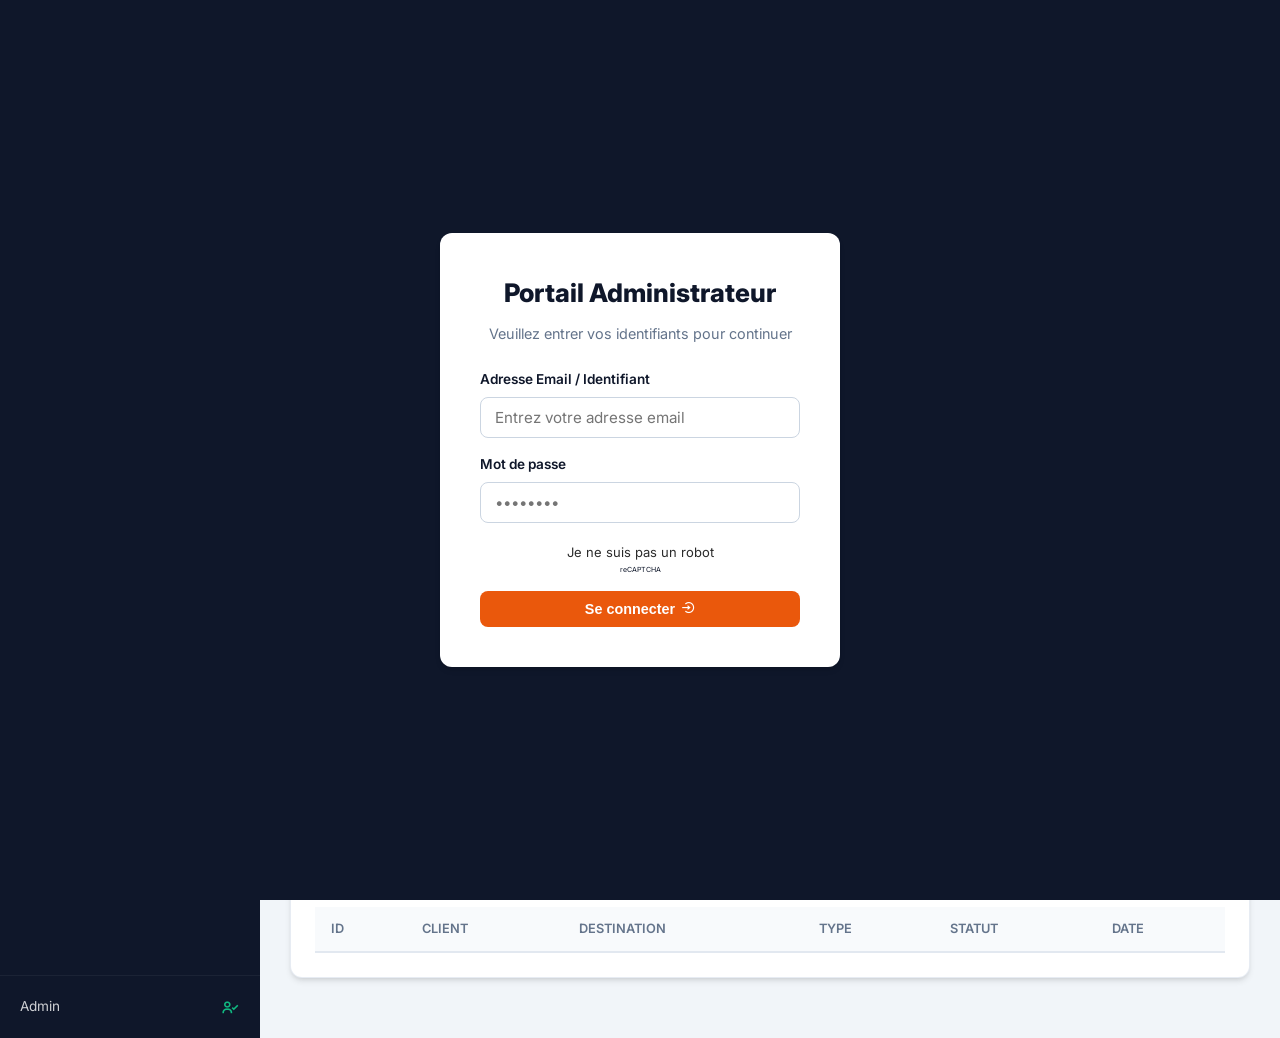
==== admin.html @ 1f7d5180 "Add files via upload" ====
<!DOCTYPE html>
<html lang="fr">
<head>
    <meta charset="UTF-8">
    <meta name="viewport" content="width=device-width, initial-scale=1.0">
    <title>Administration - ILYAN GO</title>
    <!-- Google Fonts -->
    <link rel="preconnect" href="https://fonts.googleapis.com">
    <link rel="preconnect" href="https://fonts.gstatic.com" crossorigin>
    <link href="https://fonts.googleapis.com/css2?family=Inter:wght@300;400;500;600;700;800&display=swap" rel="stylesheet">
    <!-- Boxicons -->
    <link href='https://unpkg.com/boxicons@2.1.4/css/boxicons.min.css' rel='stylesheet'>
    <!-- Supabase JS Client -->
    <script src="https://cdn.jsdelivr.net/npm/@supabase/supabase-js@2"></script>
    <style>
        :root {
            --primary: #0284c7;
            --primary-dark: #0369a1;
            --secondary: #ea580c;
            --secondary-dark: #c2410c;
            --bg-dark: #0f172a;
            --bg-card: #1e293b;
            --bg-light: #f8fafc;
            --text-dark: #0f172a;
            --text-light: #f8fafc;
            --text-muted: #64748b;
            --border-light: #cbd5e1;
            --success: #10b981;
            --danger: #ef4444;
            --warning: #f59e0b;
            --radius-md: 8px;
            --radius-lg: 12px;
            --radius-full: 9999px;
            --shadow-md: 0 4px 6px -1px rgb(0 0 0 / 0.1), 0 2px 4px -2px rgb(0 0 0 / 0.1);
            --transition: all 0.3s ease;
        }

        * {
            margin: 0;
            padding: 0;
            box-sizing: border-box;
        }

        body {
            font-family: 'Inter', sans-serif;
            background-color: #f1f5f9;
            color: var(--text-dark);
            line-height: 1.6;
            display: flex;
            min-height: 100vh;
            overflow-x: hidden;
        }

        /* Login Lock Screen */
        .login-wrapper {
            position: fixed;
            top: 0;
            left: 0;
            width: 100%;
            height: 100%;
            background-color: var(--bg-dark);
            display: flex;
            align-items: center;
            justify-content: center;
            z-index: 10000;
            transition: var(--transition);
        }

        .login-card {
            background-color: white;
            padding: 40px;
            border-radius: var(--radius-lg);
            width: 100%;
            max-width: 400px;
            box-shadow: var(--shadow-md);
            text-align: center;
        }

        .login-card h2 {
            margin-bottom: 8px;
            font-size: 1.6rem;
            font-weight: 800;
            color: var(--text-dark);
        }

        .login-card p {
            color: var(--text-muted);
            font-size: 0.9rem;
            margin-bottom: 24px;
        }

        .form-group {
            margin-bottom: 16px;
            text-align: left;
        }

        .form-group label {
            display: block;
            font-size: 0.85rem;
            font-weight: 600;
            margin-bottom: 6px;
            color: var(--text-dark);
        }

        .form-control {
            width: 100%;
            padding: 10px 14px;
            border: 1px solid var(--border-light);
            border-radius: var(--radius-md);
            font-family: inherit;
            font-size: 0.95rem;
            outline: none;
            transition: var(--transition);
        }

        .form-control:focus {
            border-color: var(--primary);
            box-shadow: 0 0 0 3px rgba(2, 132, 199, 0.15);
        }

        .btn {
            display: inline-flex;
            align-items: center;
            justify-content: center;
            gap: 6px;
            padding: 10px 18px;
            border-radius: var(--radius-md);
            font-weight: 600;
            font-size: 0.9rem;
            cursor: pointer;
            border: none;
            transition: var(--transition);
        }

        .btn-primary { background-color: var(--primary); color: white; }
        .btn-primary:hover { background-color: var(--primary-dark); }
        .btn-secondary { background-color: var(--secondary); color: white; }
        .btn-secondary:hover { background-color: var(--secondary-dark); }
        .btn-danger { background-color: var(--danger); color: white; }
        .btn-danger:hover { background-color: #dc2626; }
        .btn-outline { background-color: transparent; border: 1px solid var(--border-light); color: var(--text-muted); }
        .btn-outline:hover { background-color: #f8fafc; color: var(--text-dark); }
        .btn-success { background-color: var(--success); color: white; }
        .btn-success:hover { background-color: #059669; }
        .btn-sm { padding: 5px 10px; font-size: 0.8rem; }
        .btn-block { width: 100%; }

        /* Main Admin Layout Structure */
        .sidebar {
            width: 260px;
            background-color: var(--bg-dark);
            color: white;
            display: flex;
            flex-direction: column;
            flex-shrink: 0;
            transition: var(--transition);
            z-index: 1000;
        }

        .sidebar-brand {
            padding: 24px 20px;
            display: flex;
            align-items: center;
            gap: 10px;
            border-bottom: 1px solid rgba(255,255,255,0.05);
        }

        .sidebar-brand h1 {
            font-size: 1.15rem;
            font-weight: 800;
            letter-spacing: 0.5px;
        }

        .sidebar-brand span {
            background-color: var(--secondary);
            font-size: 0.65rem;
            padding: 2px 6px;
            border-radius: var(--radius-full);
            font-weight: 700;
        }

        .sidebar-menu {
            list-style: none;
            padding: 20px 10px;
            display: flex;
            flex-direction: column;
            gap: 5px;
            flex-grow: 1;
        }

        .sidebar-menu-item a {
            display: flex;
            align-items: center;
            gap: 12px;
            padding: 12px 15px;
            color: #94a3b8;
            font-weight: 500;
            text-decoration: none;
            border-radius: var(--radius-md);
            font-size: 0.95rem;
            transition: var(--transition);
            cursor: pointer;
        }

        .sidebar-menu-item a:hover {
            background-color: rgba(255, 255, 255, 0.05);
            color: white;
        }

        .sidebar-menu-item.active a {
            background-color: var(--primary);
            color: white;
        }

        .sidebar-footer {
            padding: 20px;
            border-top: 1px solid rgba(255,255,255,0.05);
            display: flex;
            align-items: center;
            justify-content: space-between;
        }

        .main-wrapper {
            flex-grow: 1;
            display: flex;
            flex-direction: column;
            min-width: 0;
        }

        .top-navbar {
            height: 70px;
            background-color: white;
            border-bottom: 1px solid var(--border-light);
            display: flex;
            justify-content: space-between;
            align-items: center;
            padding: 0 30px;
        }

        .menu-toggle-btn {
            font-size: 1.5rem;
            cursor: pointer;
            display: none;
        }

        .navbar-user {
            display: flex;
            align-items: center;
            gap: 12px;
        }

        .navbar-user span {
            font-weight: 600;
            font-size: 0.9rem;
        }

        .navbar-user .role-badge {
            background-color: var(--bg-dark);
            color: white;
            font-size: 0.7rem;
            padding: 2px 6px;
            border-radius: 4px;
            text-transform: uppercase;
        }

        .content-area {
            padding: 30px;
            flex-grow: 1;
            overflow-y: auto;
        }

        .tab-panel {
            display: none;
        }

        .tab-panel.active {
            display: block;
        }

        .page-header {
            display: flex;
            justify-content: space-between;
            align-items: center;
            margin-bottom: 30px;
        }

        .page-title h2 {
            font-size: 1.6rem;
            font-weight: 800;
        }

        .page-title p {
            color: var(--text-muted);
            font-size: 0.9rem;
        }

        /* Widgets and Cards */
        .widgets-grid {
            display: grid;
            grid-template-columns: repeat(auto-fit, minmax(220px, 1fr));
            gap: 20px;
            margin-bottom: 30px;
        }

        .widget-card {
            background-color: white;
            padding: 24px;
            border-radius: var(--radius-lg);
            box-shadow: var(--shadow-md);
            display: flex;
            justify-content: space-between;
            align-items: center;
        }

        .widget-info h4 {
            color: var(--text-muted);
            font-size: 0.85rem;
            text-transform: uppercase;
            margin-bottom: 8px;
            font-weight: 600;
        }

        .widget-info h3 {
            font-size: 1.8rem;
            font-weight: 800;
        }

        .widget-icon {
            width: 50px;
            height: 50px;
            border-radius: 50%;
            background-color: rgba(2, 132, 199, 0.1);
            color: var(--primary);
            display: flex;
            align-items: center;
            justify-content: center;
            font-size: 1.6rem;
        }

        .widget-card:nth-child(2) .widget-icon { background-color: rgba(234, 88, 12, 0.1); color: var(--secondary); }
        .widget-card:nth-child(3) .widget-icon { background-color: rgba(16, 185, 129, 0.1); color: var(--success); }
        .widget-card:nth-child(4) .widget-icon { background-color: rgba(245, 158, 11, 0.1); color: var(--warning); }

        .card {
            background-color: white;
            border-radius: var(--radius-lg);
            padding: 24px;
            box-shadow: var(--shadow-md);
            margin-bottom: 30px;
            border: 1px solid rgba(226, 232, 240, 0.8);
        }

        .card-header {
            display: flex;
            justify-content: space-between;
            align-items: center;
            margin-bottom: 20px;
            border-bottom: 1px solid #f1f5f9;
            padding-bottom: 15px;
        }

        .card-title h3 {
            font-size: 1.15rem;
            font-weight: 700;
        }

        /* SVG Analytical Charts */
        .charts-row {
            display: grid;
            grid-template-columns: 2fr 1fr;
            gap: 20px;
            margin-bottom: 30px;
        }

        @media (max-width: 992px) {
            .charts-row { grid-template-columns: 1fr; }
        }

        .chart-box {
            position: relative;
            height: 220px;
            display: flex;
            align-items: flex-end;
            justify-content: space-between;
            padding: 20px 10px 0;
            border-bottom: 1px solid var(--border-light);
        }

        .chart-bar-container {
            display: flex;
            flex-direction: column;
            align-items: center;
            flex-grow: 1;
            height: 100%;
            justify-content: flex-end;
            gap: 8px;
        }

        .chart-bar {
            width: 36px;
            background-color: var(--primary);
            border-radius: 4px 4px 0 0;
            transition: var(--transition);
            position: relative;
            display: flex;
            justify-content: center;
        }

        .chart-bar:hover {
            background-color: var(--primary-dark);
        }

        .chart-bar-value {
            position: absolute;
            top: -24px;
            font-size: 0.75rem;
            font-weight: bold;
            color: var(--text-dark);
        }

        .chart-bar-label {
            font-size: 0.75rem;
            color: var(--text-muted);
            font-weight: 500;
        }

        .donut-container {
            display: flex;
            flex-direction: column;
            align-items: center;
            justify-content: center;
            height: 220px;
        }

        /* Tables and Management Panels */
        .table-controls {
            display: flex;
            justify-content: space-between;
            align-items: center;
            margin-bottom: 20px;
            gap: 15px;
            flex-wrap: wrap;
        }

        .search-input-group {
            position: relative;
            flex-grow: 1;
            max-width: 400px;
        }

        .search-input-group i {
            position: absolute;
            top: 13px;
            left: 14px;
            color: var(--text-muted);
        }

        .search-input-group input {
            padding-left: 40px;
        }

        .filter-controls {
            display: flex;
            gap: 10px;
        }

        .table-responsive {
            width: 100%;
            overflow-x: auto;
        }

        table {
            width: 100%;
            border-collapse: collapse;
            text-align: left;
        }

        th {
            background-color: #f8fafc;
            padding: 12px 16px;
            font-weight: 600;
            font-size: 0.8rem;
            text-transform: uppercase;
            color: var(--text-muted);
            border-bottom: 2px solid #e2e8f0;
        }

        td {
            padding: 14px 16px;
            border-bottom: 1px solid #f1f5f9;
            font-size: 0.9rem;
            vertical-align: middle;
        }

        tr:hover td {
            background-color: #f8fafc;
        }

        .badge {
            padding: 4px 10px;
            border-radius: var(--radius-full);
            font-size: 0.75rem;
            font-weight: 700;
            display: inline-flex;
            text-transform: uppercase;
        }

        .badge-new { background-color: #dbeafe; color: #1e40af; }
        .badge-review { background-color: #fef3c7; color: #92400e; }
        .badge-missing { background-color: #ffedd5; color: #c2410c; }
        .badge-approved { background-color: #d1fae5; color: #065f46; }
        .badge-rejected { background-color: #fee2e2; color: #991b1b; }
        .badge-completed { background-color: #e0f2fe; color: #0369a1; }

        .badge-active { background-color: #d1fae5; color: #065f46; }
        .badge-blocked { background-color: #fee2e2; color: #991b1b; }

        .flag-img {
            width: 28px;
            height: auto;
            border-radius: 2px;
            box-shadow: 0 1px 2px rgba(0,0,0,0.1);
        }

        .actions-cell {
            display: flex;
            gap: 8px;
        }

        .mt-4 { margin-top: 1.5rem; }
        .mr-2 { margin-right: 0.5rem; }

        /* Modal dialog layout */
        .modal {
            position: fixed;
            top: 0;
            left: 0;
            width: 100%;
            height: 100%;
            background-color: rgba(15, 23, 42, 0.5);
            backdrop-filter: blur(4px);
            display: none;
            align-items: center;
            justify-content: center;
            z-index: 5000;
            padding: 20px;
        }

        .modal.show {
            display: flex;
        }

        .modal-content {
            background-color: white;
            border-radius: var(--radius-lg);
            width: 100%;
            max-width: 600px;
            max-height: 90vh;
            overflow-y: auto;
            box-shadow: var(--shadow-md);
            padding: 30px;
        }

        .modal-header {
            display: flex;
            justify-content: space-between;
            align-items: center;
            margin-bottom: 20px;
            border-bottom: 1px solid var(--border-light);
            padding-bottom: 15px;
        }

        .modal-close {
            font-size: 1.8rem;
            cursor: pointer;
            color: var(--text-muted);
            transition: var(--transition);
        }

        .modal-close:hover {
            color: var(--danger);
        }

        .form-row {
            display: grid;
            grid-template-columns: 1fr 1fr;
            gap: 20px;
            margin-bottom: 15px;
        }

        @media (max-width: 768px) {
            .form-row { grid-template-columns: 1fr; gap: 0; }
        }

        /* Order Invoice Print Layout */
        .print-invoice-wrapper {
            display: none;
            padding: 40px;
            background-color: white;
            color: black;
            font-family: 'Inter', sans-serif;
        }

        .print-invoice-header {
            display: flex;
            justify-content: space-between;
            border-bottom: 2px solid #334155;
            padding-bottom: 20px;
            margin-bottom: 30px;
        }

        .print-invoice-header h2 { font-size: 2rem; font-weight: 800; color: var(--primary-dark); }
        .invoice-details-grid {
            display: grid;
            grid-template-columns: 1fr 1fr;
            gap: 30px;
            margin-bottom: 40px;
        }

        .invoice-box {
            border: 1px solid #cbd5e1;
            padding: 20px;
            border-radius: 8px;
        }

        .invoice-box h3 { font-size: 1.1rem; margin-bottom: 15px; border-bottom: 1px solid #cbd5e1; padding-bottom: 8px; }

        @media print {
            body * { display: none; }
            .print-invoice-wrapper, .print-invoice-wrapper * { display: block !important; }
            .print-invoice-wrapper { position: absolute; left: 0; top: 0; width: 100%; }
        }

        /* Content switch checklist */
        .switch-group {
            display: flex;
            align-items: center;
            justify-content: space-between;
            padding: 12px 15px;
            background-color: #f8fafc;
            border-radius: var(--radius-md);
            border: 1px solid var(--border-light);
            margin-bottom: 10px;
        }

        .switch-label {
            font-weight: 600;
            font-size: 0.95rem;
        }

        .switch-control {
            position: relative;
            display: inline-block;
            width: 50px;
            height: 26px;
        }

        .switch-control input {
            opacity: 0;
            width: 0;
            height: 0;
        }

        .switch-slider {
            position: absolute;
            cursor: pointer;
            top: 0;
            left: 0;
            right: 0;
            bottom: 0;
            background-color: #cbd5e1;
            transition: .4s;
            border-radius: 34px;
        }

        .switch-slider:before {
            position: absolute;
            content: "";
            height: 18px;
            width: 18px;
            left: 4px;
            bottom: 4px;
            background-color: white;
            transition: .4s;
            border-radius: 50%;
        }

        input:checked + .switch-slider {
            background-color: var(--success);
        }

        input:checked + .switch-slider:before {
            transform: translateX(24px);
        }

        /* Responsive Sidebar */
        @media (max-width: 768px) {
            body { flex-direction: column; }
            .sidebar { width: 100%; height: auto; display: none; }
            .sidebar.show { display: flex; }
            .menu-toggle-btn { display: block; }
            .top-navbar { padding: 0 20px; }
            .content-area { padding: 20px; }
        }

        /* ===== IMAGE MANAGEMENT ===== */
        .country-thumb-cell {
            position: relative;
            display: inline-block;
            cursor: pointer;
        }
        .country-thumb-cell:hover img {
            border-color: var(--primary) !important;
            transform: scale(1.06);
            box-shadow: 0 4px 16px rgba(79,70,229,0.3);
        }
        .thumb-change-badge {
            position: absolute;
            inset: 0;
            display: flex;
            align-items: center;
            justify-content: center;
            background: rgba(79,70,229,0.65);
            border-radius: 7px;
            opacity: 0;
            transition: opacity 0.2s;
            color: white;
            font-size: 1.1rem;
        }
        .country-thumb-cell:hover .thumb-change-badge {
            opacity: 1;
        }
        .img-gallery-card img {
            transform-origin: center;
        }
    </style>

</head>
<body>

    <!-- Login Lock Screen -->
    <div id="loginScreen" class="login-wrapper">
        <div class="login-card">
            <h2>Portail Administrateur</h2>
            <p>Veuillez entrer vos identifiants pour continuer</p>
            <form id="loginForm">
                <div class="form-group">
                    <label for="login-username">Adresse Email / Identifiant</label>
                    <input type="text" id="login-username" class="form-control" placeholder="Entrez votre adresse email" required autocomplete="username">
                </div>
                <div class="form-group">
                    <label for="login-password">Mot de passe</label>
                    <input type="password" id="login-password" class="form-control" placeholder="••••••••" required autocomplete="current-password">
                </div>
                
                <!-- reCAPTCHA Mock -->
                <div style="display: flex; justify-content: center; margin-bottom: 15px;">
                    <div class="g-recaptcha-mock" id="adminLoginRecaptcha" onclick="adminRecaptchaClick()" style="cursor:pointer;">
                        <div class="g-recaptcha-mock-left" style="cursor:pointer;">
                            <div class="g-recaptcha-mock-checkbox" id="adminRecaptchaCheckbox" style="cursor:pointer;"></div>
                            <span class="g-recaptcha-mock-text" id="adminRecaptchaText" style="font-size: 13px; color: #2b2b2b; cursor:pointer;">Je ne suis pas un robot</span>
                        </div>
                        <div class="g-recaptcha-mock-right">
                            <div class="g-recaptcha-mock-logo"></div>
                            <div class="g-recaptcha-mock-logo-text" style="font-size: 7px;">reCAPTCHA</div>
                        </div>
                    </div>
                </div>
                <input type="hidden" id="adminRecaptchaVerified" value="false">

                <div id="loginError" style="color: var(--danger); font-size: 0.85rem; margin-bottom: 15px; display: none;">Identifiants invalides.</div>
                <button type="submit" class="btn btn-secondary btn-block">Se connecter <i class='bx bx-log-in-circle'></i></button>
            </form>
        </div>
    </div>

    <!-- Left Navigation Sidebar -->
    <aside id="sidebar" class="sidebar">
        <div class="sidebar-brand">
            <i class='bx bx-shield-quarter' style="font-size: 1.6rem; color: var(--secondary)"></i>
            <h1 id="sidebar-site-name">ILYAN GO</h1>
            <span>Admin</span>
        </div>
        <ul class="sidebar-menu">
            <li class="sidebar-menu-item active" data-tab="stats-panel">
                <a><i class='bx bx-grid-alt'></i> Tableau de bord</a>
            </li>
            <li class="sidebar-menu-item" data-tab="orders-panel">
                <a><i class='bx bx-file-find'></i> Gérer les Demandes</a>
            </li>
            <li class="sidebar-menu-item" data-tab="offers-panel">
                <a><i class='bx bx-purchase-tag'></i> Gérer les Offres</a>
            </li>
            <li class="sidebar-menu-item" data-tab="countries-panel">
                <a><i class='bx bx-globe'></i> Gérer les Destinations</a>
            </li>
            <li class="sidebar-menu-item" data-tab="promo-panel">
                <a><i class='bx bx-purchase-tag-alt'></i> Codes Promo</a>
            </li>
            <li class="sidebar-menu-item" data-tab="chat-panel">
                <a><i class='bx bx-message-rounded-dots'></i> Support Chat</a>
            </li>
            <li class="sidebar-menu-item" data-tab="customers-panel">
                <a><i class='bx bx-group'></i> Gérer les Clients</a>
            </li>
            <li class="sidebar-menu-item" data-tab="inbox-panel">
                <a><i class='bx bx-envelope'></i> Boîte de Réception</a>
            </li>
            <li class="sidebar-menu-item" data-tab="content-panel">
                <a><i class='bx bx-edit-alt'></i> Éditeur de Contenu</a>
            </li>
            <li class="sidebar-menu-item" data-tab="hero-video-panel">
                <a><i class='bx bx-video'></i> إعدادات فيديو الصفحة الرئيسية</a>
            </li>
            <li class="sidebar-menu-item" data-tab="logs-panel">
                <a><i class='bx bx-history'></i> Utilisateurs & Logs</a>
            </li>
            <li class="sidebar-menu-item" data-tab="settings-panel">
                <a><i class='bx bx-cog'></i> Configuration Globale</a>
            </li>
        </ul>
        <div class="sidebar-footer">
            <span id="sidebar-staff-name" style="font-size: 0.85rem; opacity: 0.8;">Admin</span>
            <i class='bx bx-user-check' style="color: var(--success); font-size: 1.2rem;"></i>
        </div>
    </aside>

    <!-- Main Content Area Wrapper -->
    <div class="main-wrapper">
        <header class="top-navbar">
            <div class="menu-toggle-btn" id="menuToggle">
                <i class='bx bx-menu'></i>
            </div>
            <div style="font-weight: 500; font-size: 1.1rem; display: flex; align-items: center; gap: 8px;">
                <i class='bx bx-calendar-event' style="color: var(--primary);"></i>
                <span id="currentDateText">Vendredi 10 Juillet 2026</span>
            </div>
            <div class="navbar-user" style="display: flex; align-items: center; gap: 15px;">
                <div class="header-notification-bell" style="position: relative; cursor: pointer; display: flex; align-items: center;" onclick="toggleNotifications()">
                    <i class='bx bx-bell' style="font-size: 1.4rem; color: var(--primary);"></i>
                    <span id="notif-badge" style="position: absolute; top: -8px; right: -8px; background-color: var(--danger); color: white; border-radius: 50%; font-size: 0.65rem; width: 16px; height: 16px; display: none; align-items: center; justify-content: center; font-weight: 700;">0</span>
                    <div id="notif-dropdown" style="display: none; position: absolute; top: 35px; right: 0; width: 280px; background-color: white; border: 1px solid var(--border-light); border-radius: var(--radius-md); box-shadow: var(--shadow-lg); z-index: 1000; padding: 12px; text-align: left; cursor: default;" onclick="event.stopPropagation()">
                        <h5 style="border-bottom: 1px solid var(--border-light); padding-bottom: 8px; margin-bottom: 8px; font-weight: 700; color: var(--text-dark); display: flex; justify-content: space-between;">
                            <span>Notifications</span>
                            <a href="#" onclick="clearAllNotifications()" style="font-size: 0.75rem; color: var(--primary); font-weight: normal; text-decoration: none;">Effacer tout</a>
                        </h5>
                        <ul id="notif-list" style="list-style: none; font-size: 0.8rem; display: flex; flex-direction: column; gap: 8px; max-height: 200px; overflow-y: auto; padding: 0; margin: 0;">
                            <li style="color: var(--text-muted); text-align: center; padding: 10px 0;">Aucune notification</li>
                        </ul>
                    </div>
                </div>
                <span id="navbar-staff-display" style="cursor:pointer; text-decoration:underline; font-weight:700;" onclick="openProfileModal()" title="Modifier mon profil">Directeur ILYAN GO</span>
                <span class="role-badge" id="navbar-staff-role">admin</span>
                <button id="logoutBtn" class="btn btn-outline btn-sm"><i class='bx bx-log-out'></i></button>
            </div>
        </header>

        <main class="content-area">

            <!-- 1. STATS / OVERVIEW PANEL -->
            <div id="stats-panel" class="tab-panel active">
                <div class="page-header">
                    <div class="page-title">
                        <h2>Vue d'ensemble</h2>
                        <p>Statistiques et performances en temps réel de votre plateforme.</p>
                    </div>
                </div>

                <div class="widgets-grid">
                    <div class="widget-card">
                        <div class="widget-info">
                            <h4>Revenus (Frais Service)</h4>
                            <h3 id="widget-revenue-count">0 DZD</h3>
                        </div>
                        <div class="widget-icon" style="background-color: rgba(16, 185, 129, 0.15); color: var(--success);"><i class='bx bx-money'></i></div>
                    </div>
                    <div class="widget-card">
                        <div class="widget-info">
                            <h4>Demandes de Visa</h4>
                            <h3 id="widget-orders-count">0</h3>
                            <span style="font-size: 0.75rem; color: var(--text-muted);" id="widget-orders-sub">Aujourd'hui: 0 | Ce mois: 0</span>
                        </div>
                        <div class="widget-icon"><i class='bx bx-file'></i></div>
                    </div>
                    <div class="widget-card">
                        <div class="widget-info">
                            <h4>Offres Actives</h4>
                            <h3 id="widget-offers-count">0</h3>
                        </div>
                        <div class="widget-icon" style="background-color: rgba(245, 158, 11, 0.15); color: var(--warning);"><i class='bx bx-purchase-tag'></i></div>
                    </div>
                    <div class="widget-card">
                        <div class="widget-info">
                            <h4>Chats de Support</h4>
                            <h3 id="widget-chats-count">0</h3>
                        </div>
                        <div class="widget-icon" style="background-color: rgba(2, 132, 199, 0.15); color: var(--primary);"><i class='bx bx-message-rounded-dots'></i></div>
                    </div>
                </div>

                <div class="charts-row">
                    <!-- SVG Bar Chart -->
                    <div class="card">
                        <div class="card-header">
                            <div class="card-title"><h3>Historique des commandes</h3></div>
                        </div>
                        <div class="chart-box" id="monthly-chart-box">
                            <!-- Populated with SVG bars dynamically -->
                        </div>
                    </div>
                    <!-- SVG Donut Chart -->
                    <div class="card">
                        <div class="card-header">
                            <div class="card-title"><h3>Taux d'acceptation des visas</h3></div>
                        </div>
                        <div class="donut-container" id="donut-chart-box">
                            <!-- Populated with SVG Circle dynamically -->
                        </div>
                    </div>
                </div>

                <!-- Recent items grid -->
                <div class="card">
                    <div class="card-header">
                        <div class="card-title"><h3>Dernières demandes reçues</h3></div>
                        <button class="btn btn-outline btn-sm" onclick="switchTab('orders-panel')">Voir toutes les demandes</button>
                    </div>
                    <div class="table-responsive">
                        <table>
                            <thead>
                                <tr>
                                    <th>ID</th>
                                    <th>Client</th>
                                    <th>Destination</th>
                                    <th>Type</th>
                                    <th>Statut</th>
                                    <th>Date</th>
                                </tr>
                            </thead>
                            <tbody id="recentOrdersTableBody">
                                <!-- Populated dynamically -->
                            </tbody>
                        </table>
                    </div>
                </div>
            </div>

            <!-- 2. ORDERS MANAGEMENT PANEL -->
            <div id="orders-panel" class="tab-panel">
                <div class="page-header">
                    <div class="page-title">
                        <h2>Gestion des Demandes de Visa</h2>
                        <p>Consultez, mettez à jour et exportez les demandes de vos clients.</p>
                    </div>
                </div>

                <div class="card">
                    <div class="table-controls">
                        <div class="search-input-group">
                            <i class='bx bx-search'></i>
                            <input type="text" id="searchOrdersInput" class="form-control" placeholder="Rechercher par nom ou numéro de téléphone...">
                        </div>
                        <div class="filter-controls">
                            <select id="filterOrdersCountry" class="form-control" style="width: 160px;">
                                <option value="">Tous les pays</option>
                            </select>
                            <select id="filterOrdersStatus" class="form-control" style="width: 160px;">
                                <option value="">Tous les statuts</option>
                                <option value="new">Nouveau</option>
                                <option value="review">En cours de revue</option>
                                <option value="missing_docs">Documents manquants</option>
                                <option value="approved">Accepté</option>
                                <option value="rejected">Refusé</option>
                                <option value="completed">Terminé</option>
                            </select>
                            <button class="btn btn-success" onclick="exportOrdersCSV()"><i class='bx bx-file-blank'></i> Excel</button>
                        </div>
                    </div>

                    <div class="table-responsive">
                        <table>
                            <thead>
                                <tr>
                                    <th>ID Demande</th>
                                    <th>Client</th>
                                    <th>Destination</th>
                                    <th>Type Visa</th>
                                    <th>Date Soumission</th>
                                    <th>Statut</th>
                                    <th>Actions</th>
                                </tr>
                            </thead>
                            <tbody id="ordersTableBody">
                                <!-- Populated dynamically -->
                            </tbody>
                        </table>
                    </div>
                </div>
            </div>

            <!-- 3. OFFERS MANAGEMENT PANEL -->
            <div id="offers-panel" class="tab-panel">
                <div class="page-header">
                    <div class="page-title">
                        <h2>Gestion des Offres Spéciales</h2>
                        <p>Gérez les séjours touristiques promotionnels affichés sur la page d'accueil.</p>
                    </div>
                    <button class="btn btn-primary" onclick="openOfferForm()"><i class='bx bx-plus'></i> Nouvelle Offre</button>
                </div>

                <div class="card">
                    <div class="table-responsive">
                        <table>
                            <thead>
                                <tr>
                                    <th>Image</th>
                                    <th>Titre de l'offre</th>
                                    <th>Prix</th>
                                    <th>Dates d'effet</th>
                                    <th>Badge</th>
                                    <th>Statut</th>
                                    <th>Actions</th>
                                </tr>
                            </thead>
                            <tbody id="offersTableBody">
                                <!-- Populated dynamically -->
                            </tbody>
                        </table>
                    </div>
                </div>
            </div>

            <!-- 4. COUNTRIES / DESTINATIONS PANEL -->
            <div id="countries-panel" class="tab-panel">
                <div class="page-header">
                    <div class="page-title">
                        <h2>Destinations &amp; Catégories</h2>
                        <p>Configurez les pays de destination, les photos et les informations de visa.</p>
                    </div>
                    <div style="display: flex; gap: 10px;">
                        <button class="btn btn-outline" onclick="openCategoryForm()"><i class='bx bx-plus'></i> Nouvelle Catégorie</button>
                        <button class="btn btn-primary" onclick="openCountryForm()"><i class='bx bx-plus'></i> Nouveau Pays</button>
                    </div>
                </div>

                <!-- ===== IMAGE GALLERY MANAGER ===== -->
                <div class="card" style="margin-bottom:28px;">
                    <div class="card-header" style="background: linear-gradient(135deg,#4f46e5,#7c3aed); border-radius:12px 12px 0 0;">
                        <div class="card-title" style="color:white;">
                            <h3 style="color:white;"><i class='bx bx-image-alt' style="margin-right:8px;"></i>Gestionnaire de Photos des Destinations</h3>
                            <p style="color:rgba(255,255,255,0.75); font-size:0.85rem; margin:4px 0 0;">Cliquez sur une carte pour changer rapidement la photo d'une destination</p>
                        </div>
                    </div>
                    <div style="padding:24px;">
                        <div id="imgGalleryGrid" style="display:grid; grid-template-columns:repeat(auto-fill,minmax(200px,1fr)); gap:16px;">
                            <!-- Populated by JS -->
                        </div>
                    </div>
                </div>

                <!-- ===== DESTINATIONS TABLE ===== -->
                <div class="card">
                    <div class="card-header">
                        <div class="card-title"><h3>Liste des Destinations</h3></div>
                    </div>
                    <div class="table-responsive">
                        <table>
                            <thead>
                                <tr>
                                    <th>Ordre</th>
                                    <th>Photo</th>
                                    <th>Pays</th>
                                    <th>Catégorie</th>
                                    <th>Frais Visa</th>
                                    <th>Actions</th>
                                </tr>
                            </thead>
                            <tbody id="countriesTableBody">
                                <!-- Populated dynamically -->
                            </tbody>
                        </table>
                    </div>
                </div>
            </div>

            <!-- 5. CUSTOMERS PANEL -->
            <div id="customers-panel" class="tab-panel">
                <div class="page-header">
                    <div class="page-title">
                        <h2>Gestion des Clients</h2>
                        <p>Suivez les profils de vos clients et leur historique de demandes.</p>
                    </div>
                </div>

                <div class="card">
                    <div class="table-responsive">
                        <table>
                            <thead>
                                <tr>
                                    <th>Nom Client</th>
                                    <th>Email</th>
                                    <th>Téléphone</th>
                                    <th>Historique Demandes</th>
                                    <th>Statut Profil</th>
                                    <th>Actions</th>
                                </tr>
                            </thead>
                            <tbody id="customersTableBody">
                                <!-- Populated dynamically -->
                            </tbody>
                        </table>
                    </div>
                </div>
            </div>

            <!-- 6. INBOX MESSAGES PANEL -->
            <div id="inbox-panel" class="tab-panel">
                <div class="page-header">
                    <div class="page-title">
                        <h2>Boîte de Réception</h2>
                        <p>Consultez et répondez aux messages de contact envoyés par les visiteurs du site.</p>
                    </div>
                </div>

                <div class="card">
                    <div class="table-responsive">
                        <table>
                            <thead>
                                <tr>
                                    <th>Expéditeur</th>
                                    <th>Email</th>
                                    <th>Extrait Message</th>
                                    <th>Date Réception</th>
                                    <th>État</th>
                                    <th>Actions</th>
                                </tr>
                            </thead>
                            <tbody id="inboxTableBody">
                                <!-- Populated dynamically -->
                            </tbody>
                        </table>
                    </div>
                </div>
            </div>

            <!-- 7. CONTENT EDITOR PANEL -->
            <div id="content-panel" class="tab-panel">
                <div class="page-header">
                    <div class="page-title">
                        <h2>Éditeur de Contenu Visuel</h2>
                        <p>Personnalisez les textes de la page d'accueil et gérez l'affichage des sections.</p>
                    </div>
                </div>

                <div class="form-row">
                    <div class="card" style="margin-bottom: 0;">
                        <div class="card-header">
                            <div class="card-title"><h3>Section Héro (Bannière)</h3></div>
                        </div>
                        <form id="heroContentForm">
                            <div class="form-group">
                                <label for="editorHeroTitle">Titre Principal</label>
                                <input type="text" id="editorHeroTitle" class="form-control" required>
                            </div>
                            <div class="form-group">
                                <label for="editorHeroSubtitle">Sous-Titre / Description</label>
                                <textarea id="editorHeroSubtitle" class="form-control" rows="3" required></textarea>
                            </div>
                            <div class="form-group">
                                <label for="editorHeroBgType">Type de Média de fond</label>
                                <select id="editorHeroBgType" class="form-control">
                                    <option value="video">Vidéo (Background Video URL)</option>
                                    <option value="image">Image Statique (Background Image URL)</option>
                                    <option value="gif">Image Animée GIF (Background GIF URL)</option>
                                </select>
                            </div>
                            <div class="form-group">
                                <label for="editorHeroBg">URL du média (Image, Vidéo, ou GIF)</label>
                                <input type="url" id="editorHeroBg" class="form-control" required>
                            </div>
                            <button type="submit" class="btn btn-secondary mt-2">Enregistrer la bannière</button>
                        </form>
                    </div>

                    <div class="card" style="margin-bottom: 0;">
                        <div class="card-header">
                            <div class="card-title"><h3>Affichage des Sections</h3></div>
                        </div>
                        <div id="sectionsChecklistContainer">
                            <!-- Populated dynamically with toggle checkboxes -->
                        </div>
                    </div>
                </div>
            </div>

            <!-- 7.5. HERO VIDEO SETTINGS PANEL -->
            <div id="hero-video-panel" class="tab-panel">
                <div class="page-header">
                    <div class="page-title">
                        <h2>إعدادات فيديو الصفحة الرئيسية</h2>
                        <p>تحكم في الفيديو المعروض كخلفية للقسم الرئيسي لموقعك بشكل متجاوب وديناميكي.</p>
                    </div>
                </div>

                <div class="charts-row" style="grid-template-columns: 1fr 1fr; gap: 30px;">
                    <!-- Configuration Form -->
                    <div class="card" style="margin-bottom: 0;">
                        <div class="card-header">
                            <div class="card-title"><h3><i class='bx bx-cog' style="color:var(--primary)"></i> إعدادات مصدر الفيديو</h3></div>
                        </div>
                        <form id="heroVideoForm" onsubmit="event.preventDefault();">
                            <div class="form-group">
                                <label for="heroVideoSourceType">نوع المصدر (Source Type)</label>
                                <select id="heroVideoSourceType" class="form-control" onchange="toggleVideoSourceInputs()">
                                    <option value="url">رابط خارجي (Direct Link / URL)</option>
                                    <option value="upload">رفع ملف فيديو من الجهاز (Upload File)</option>
                                </select>
                            </div>

                            <!-- External Link Input -->
                            <div class="form-group" id="heroVideoUrlGroup">
                                <label for="heroVideoUrlInput">رابط ملف الفيديو (Direct MP4 URL)</label>
                                <input type="url" id="heroVideoUrlInput" class="form-control" placeholder="https://example.com/assets/video.mp4">
                                <p style="font-size:0.75rem; color:var(--text-muted); margin-top: 5px;">أدخل رابطاً مباشراً لملف فيديو بصيغة MP4 أو WebM بجودة عالية.</p>
                            </div>

                            <!-- File Upload Input -->
                            <div class="form-group" id="heroVideoUploadGroup" style="display:none;">
                                <label for="heroVideoFileInput">اختر ملف فيديو (Choose Video File)</label>
                                <input type="file" id="heroVideoFileInput" class="form-control" accept="video/*" onchange="handleLocalVideoUpload(event)">
                                <div style="background-color:#fffbeb; border:1px solid #fef3c7; color:#b45309; padding:10px; border-radius:var(--radius-md); font-size:0.78rem; margin-top:8px;">
                                    <i class='bx bx-warning'></i> <strong>تنبيه الأداء:</strong> لضمان سرعة تحميل الموقع وتجنب تجاوز سعة التخزين، يرجى أن يكون الفيديو مضغوطاً وبحجم أقل من <strong>4 ميجابايت</strong>.
                                </div>
                            </div>

                            <div style="display:flex; flex-wrap:wrap; gap:10px; margin-top:25px;">
                                <button type="button" class="btn btn-outline" onclick="previewSelectedVideo()"><i class='bx bx-play-circle'></i> معاينة الفيديو (Preview)</button>
                                <button type="button" class="btn btn-secondary" onclick="saveHeroVideoSettings()"><i class='bx bx-save'></i> حفظ التغييرات (Save)</button>
                                <button type="button" class="btn btn-danger" onclick="resetHeroVideoToDefault()"><i class='bx bx-revision'></i> حذف / إعادة تعيين</button>
                            </div>
                        </form>
                    </div>

                    <!-- Live Preview Player -->
                    <div class="card" style="margin-bottom: 0; display:flex; flex-direction:column; justify-content:space-between;">
                        <div>
                            <div class="card-header">
                                <div class="card-title"><h3><i class='bx bx-show' style="color:var(--secondary)"></i> شاشة المعاينة الفورية</h3></div>
                            </div>
                            <div style="position:relative; width: 100%; height:250px; background-color:#000; border-radius:var(--radius-md); overflow:hidden; border:1px solid var(--border-light);">
                                <video id="adminHeroVideoPreview" autoplay muted loop playsinline style="width: 100%; height: 100%; object-fit: cover;"></video>
                                <div style="position:absolute; top:0; left:0; width:100%; height:100%; background:rgba(0,0,0,0.45); z-index:2; pointer-events:none;"></div>
                                <div style="position:absolute; bottom:15px; left:15px; color:#fff; z-index:3; font-size:0.8rem; text-shadow:0 1px 2px rgba(0,0,0,0.8);">
                                    <strong>معاينة مظهر الصفحة الرئيسية (شريط مظلم 45%)</strong>
                                </div>
                            </div>
                        </div>

                        <div style="margin-top:15px; background-color:var(--bg-gray); padding:15px; border-radius:var(--radius-md); border:1px solid var(--border-light); font-size:0.82rem;">
                            <div style="margin-bottom:5px;"><strong>الفيديو النشط حالياً:</strong></div>
                            <div id="currentActiveVideoDetails" style="font-family:monospace; color:var(--primary); word-break:break-all;">لا يوجد فيديو مخصص (يتم تشغيل الفيديو الافتراضي).</div>
                        </div>
                    </div>
                </div>
            </div>

            <!-- 8. USER ACCOUNTS & LOGS PANEL -->
            <div id="logs-panel" class="tab-panel">
                <div class="page-header">
                    <div class="page-title">
                        <h2>Comptes Employés & Audit Logs</h2>
                        <p>Supervisez les accès de votre équipe et visualisez l'historique complet des actions effectuées.</p>
                    </div>
                    <button class="btn btn-primary" id="addStaffBtn" onclick="openStaffModal()"><i class='bx bx-user-plus'></i> Créer un compte</button>
                </div>

                <div class="form-row">
                    <div class="card" style="margin-bottom: 0;">
                        <div class="card-header">
                            <div class="card-title"><h3>Comptes Actifs</h3></div>
                        </div>
                        <div class="table-responsive">
                            <table>
                                <thead>
                                    <tr>
                                        <th>Nom</th>
                                        <th>Identifiant / Email</th>
                                        <th>Rôle</th>
                                        <th>Statut</th>
                                        <th id="staffActionsHeader" style="display:none;">Actions</th>
                                    </tr>
                                </thead>
                                <tbody id="staffTableBody">
                                    <!-- Populated dynamically -->
                                </tbody>
                            </table>
                        </div>
                    </div>

                    <div class="card" style="margin-bottom: 0; max-height: 450px; display: flex; flex-direction: column;">
                        <div class="card-header">
                            <div class="card-title"><h3>Journal d'audit du système</h3></div>
                        </div>
                        <div class="table-responsive" style="flex-grow:1; overflow-y:auto;">
                            <table>
                                <thead>
                                    <tr>
                                        <th>Date</th>
                                        <th>Utilisateur</th>
                                        <th>Action</th>
                                    </tr>
                                </thead>
                                <tbody id="auditLogsTableBody">
                                    <!-- Populated dynamically -->
                                </tbody>
                            </table>
                        </div>
                    </div>
                </div>
            </div>

            <!-- 9. GLOBAL SETTINGS PANEL -->
            <div id="settings-panel" class="tab-panel">
                <div class="page-header">
                    <div class="page-title">
                        <h2>Configuration Globale</h2>
                        <p>Ajustez les paramètres de base, coordonnées de contact et configurez la connexion Supabase.</p>
                    </div>
                </div>

                <div class="form-row" style="grid-template-columns: 1fr; gap: 30px;">
                    <!-- Supabase Connection Panel -->
                    <div class="card" style="margin-bottom: 0;">
                        <div class="card-header">
                            <div class="card-title"><h3><i class='bx bx-data' style="color:var(--primary)"></i> Connexion Base de Données Supabase</h3></div>
                        </div>
                        <div style="display: grid; grid-template-columns: 1fr 1fr; gap: 20px; margin-bottom: 20px;">
                            <div class="form-group">
                                <label for="supabaseUrlInput">Supabase Project URL</label>
                                <input type="url" id="supabaseUrlInput" class="form-control" placeholder="https://xxxxxxxxxxxx.supabase.co">
                            </div>
                            <div class="form-group">
                                <label for="supabaseKeyInput">Supabase Anon API Key</label>
                                <input type="password" id="supabaseKeyInput" class="form-control" placeholder="eyJhbGciOiJIUzI1NiIsInR5cCI6IkpXVCJ9...">
                            </div>
                        </div>
                        <div class="switch-group" style="margin-bottom: 20px;">
                            <span class="switch-label">Activer la synchronisation en temps réel Supabase</span>
                            <label class="switch-control">
                                <input type="checkbox" id="supabaseSyncToggle">
                                <span class="switch-slider"></span>
                            </label>
                        </div>
                        <div style="background-color:#f8fafc; padding:20px; border-radius:8px; border:1px solid var(--border-light); margin-bottom: 20px;">
                            <h4 style="font-size:0.95rem; margin-bottom:10px; font-weight:700;"><i class='bx bx-code-block' style="color:var(--primary)"></i> Script SQL pour Supabase</h4>
                            <p style="font-size:0.8rem; color:var(--text-muted); margin-bottom:15px;">Copiez le script SQL ci-dessous et collez-le dans le <strong>SQL Editor</strong> de votre console Supabase pour créer la structure de tables requise.</p>
                            <textarea readonly class="form-control" rows="6" style="font-family:monospace; font-size:0.8rem; background-color:#eaeef2;" id="supabaseSqlCode"></textarea>
                            <button type="button" class="btn btn-outline btn-sm mt-2" onclick="copySqlScript()"><i class='bx bx-copy'></i> Copier le Script SQL</button>
                        </div>
                        <button type="button" class="btn btn-primary" onclick="saveSupabaseSettings()">Enregistrer les paramètres Supabase</button>
                    </div>

                    <div style="display:grid; grid-template-columns: 1fr 1fr; gap: 20px;">
                        <div class="card" style="margin-bottom: 0;">
                            <div class="card-header">
                                <div class="card-title"><h3>Coordonnées de l'Agence</h3></div>
                            </div>
                            <form id="globalContactForm">
                                <div class="form-group">
                                    <label for="globalSiteName">Nom du site web</label>
                                    <input type="text" id="globalSiteName" class="form-control" required>
                                </div>
                                <div class="form-row">
                                    <div class="form-group">
                                        <label for="globalPhone">Téléphone de contact</label>
                                        <input type="text" id="globalPhone" class="form-control" required>
                                    </div>
                                    <div class="form-group">
                                        <label for="globalEmail">Email de contact</label>
                                        <input type="email" id="globalEmail" class="form-control" required>
                                    </div>
                                </div>
                                <div class="form-group">
                                    <label for="globalAddress">Adresse de l'Agence</label>
                                    <input type="text" id="globalAddress" class="form-control" required>
                                </div>
                                <div class="form-row">
                                    <div class="form-group">
                                        <label for="globalFB">Lien Facebook</label>
                                        <input type="url" id="globalFB" class="form-control">
                                    </div>
                                    <div class="form-group">
                                        <label for="globalIG">Lien Instagram</label>
                                        <input type="url" id="globalIG" class="form-control">
                                    </div>
                                </div>
                                <button type="submit" class="btn btn-secondary mt-2">Enregistrer les contacts</button>
                            </form>
                        </div>

                        <div class="card" style="margin-bottom: 0; display: flex; flex-direction: column; gap: 20px;">
                            <div>
                                <div class="card-header" style="margin-bottom: 15px; padding:0; border:none;">
                                    <div class="card-title"><h3>Identité Visuelle (Couleurs)</h3></div>
                                </div>
                                <div style="display: flex; gap: 20px;">
                                    <div class="form-group" style="flex:1;">
                                        <label for="colorPrimaryPicker">Couleur Primaire</label>
                                        <input type="color" id="colorPrimaryPicker" class="form-control" style="height:45px; padding:5px; cursor:pointer;">
                                    </div>
                                    <div class="form-group" style="flex:1;">
                                        <label for="colorSecondaryPicker">Couleur Secondaire</label>
                                        <input type="color" id="colorSecondaryPicker" class="form-control" style="height:45px; padding:5px; cursor:pointer;">
                                    </div>
                                </div>
                                <button type="button" class="btn btn-primary w-100" onclick="saveVisualColors()">Appliquer les couleurs</button>
                            </div>
                            
                            <div style="border-top: 1px solid var(--border-light); padding-top: 20px;">
                                <div class="card-header" style="margin-bottom: 15px; border:none; padding:0;">
                                    <div class="card-title"><h3>Sauvegarde Locale (Fichier JSON)</h3></div>
                                </div>
                                <p style="font-size:0.85rem; color:var(--text-muted); margin-bottom: 15px;">Téléchargez ou restaurez une sauvegarde JSON de votre base de données locale (utile en mode Local).</p>
                                <div style="display: flex; gap: 10px;">
                                    <button type="button" class="btn btn-outline" onclick="backupDatabase()"><i class='bx bx-download'></i> Exporter JSON</button>
                                    <button type="button" class="btn btn-danger" onclick="document.getElementById('importFile').click()"><i class='bx bx-upload'></i> Importer JSON</button>
                                    <input type="file" id="importFile" style="display: none;" accept=".json" onchange="restoreDatabase(event)">
                                </div>
                            </div>

                            <div style="border-top: 1px solid var(--border-light); padding-top: 20px; margin-top: 20px;">
                                <div class="card-header" style="margin-bottom: 15px; border:none; padding:0;">
                                    <div class="card-title"><h3>Optimisation de l'Espace (Storage)</h3></div>
                                </div>
                                <p style="font-size:0.85rem; color:var(--text-muted); margin-bottom: 15px;">Si vous recevez des alertes indiquant que la mémoire est pleine, vous pouvez compresser toutes les photos enregistrées ou réinitialiser le vidéo d'accueil pour libérer de l'espace.</p>
                                <div id="storageUsageInfo" style="font-size:0.85rem; margin-bottom:15px; font-weight:700; color:var(--text-dark);">
                                    Calcul de l'espace...
                                </div>
                                <div style="display: flex; gap: 10px; flex-wrap: wrap;">
                                    <button type="button" class="btn btn-primary storage-btn" onclick="optimizeLocalStorage()"><i class='bx bx-compress'></i> Compresser les images</button>
                                    <button type="button" class="btn btn-outline storage-btn" onclick="resetHeroVideoToDefault()" style="color:#ef4444; border-color:#fca5a5;"><i class='bx bx-revision'></i> Réinitialiser le vidéo d'accueil</button>
                                </div>
                            </div>
                        </div>
                    </div>
                </div>
            </div>

            <!-- 10. PROMO CODES PANEL -->
            <div id="promo-panel" class="tab-panel">
                <div class="page-header">
                    <div class="page-title">
                        <h2>Gestion des Codes Promotionnels</h2>
                        <p>Créez et gérez des codes de réduction pour vos clients.</p>
                    </div>
                    <button class="btn btn-primary" onclick="openPromoForm()"><i class='bx bx-plus'></i> Nouveau Code</button>
                </div>
                <div class="card">
                    <div class="table-responsive">
                        <table>
                            <thead>
                                <tr>
                                    <th>Code</th>
                                    <th>Valeur de réduction</th>
                                    <th>Type</th>
                                    <th>Actions</th>
                                </tr>
                            </thead>
                            <tbody id="promosTableBody">
                                <!-- Populated dynamically -->
                            </tbody>
                        </table>
                    </div>
                </div>
            </div>

            <!-- 11. SUPPORT LIVE CHAT PANEL -->
            <div id="chat-panel" class="tab-panel">
                <div class="page-header">
                    <div class="page-title">
                        <h2>Support Live Chat</h2>
                        <p>Discutez en temps réel avec les visiteurs de votre site.</p>
                    </div>
                </div>
                <div style="display: grid; grid-template-columns: 300px 1fr; gap: 20px; height: 500px; margin-bottom: 20px;">
                    <div class="card" style="margin-bottom: 0; padding: 15px; display: flex; flex-direction: column; overflow-y: auto; border: 1px solid var(--border-light); background-color: var(--bg-white);">
                        <h4 style="font-size: 0.95rem; font-weight: 700; margin-bottom: 12px; border-bottom: 1px solid var(--border-light); padding-bottom: 8px;"><i class='bx bx-message-rounded-dots'></i> Discussions actives</h4>
                        <ul id="adminChatThreads" style="list-style: none; display: flex; flex-direction: column; gap: 8px; padding: 0; margin: 0;">
                            <!-- Active chats listed here -->
                        </ul>
                    </div>
                    
                    <div class="card" style="margin-bottom: 0; padding: 15px; display: flex; flex-direction: column; border: 1px solid var(--border-light); height: 100%; background-color: var(--bg-white);">
                        <div id="adminChatHeader" style="border-bottom: 1px solid var(--border-light); padding-bottom: 10px; margin-bottom: 15px;">
                            <h4 id="adminChatClientName" style="font-weight: 700;">Sélectionnez une discussion</h4>
                            <span id="adminChatClientStatus" style="font-size: 0.75rem; color: var(--text-muted);">Aucun fil sélectionné. Cliquez sur un visiteur à gauche pour démarrer la messagerie.</span>
                        </div>
                        
                        <div id="adminChatMessages" style="flex-grow: 1; overflow-y: auto; display: flex; flex-direction: column; gap: 10px; padding: 12px; background-color: var(--bg-gray); border-radius: var(--radius-md); margin-bottom: 15px; font-size: 0.85rem; border: 1px solid var(--border-light);">
                            <!-- Conversation bubbles -->
                        </div>
                        
                        <form id="adminChatForm" style="display: flex; gap: 10px;" onsubmit="sendAdminChatMessage(event)">
                            <input type="hidden" id="adminChatThreadId">
                            <input type="text" id="adminChatInput" placeholder="Saisissez votre message..." disabled class="form-control" style="flex-grow: 1;">
                            <button type="submit" id="adminChatSendBtn" disabled class="btn btn-secondary" style="display:flex; align-items:center; gap:5px;"><i class='bx bx-send'></i> Répondre</button>
                        </form>
                    </div>
                </div>
            </div>

        </main>
    </div>

    <!-- MODAL 1: ORDER DETAILS VIEW / STATE CHANGER -->
    <div id="orderViewModal" class="modal">
        <div class="modal-content" style="max-width: 700px;">
            <div class="modal-header">
                <h3>Détails de la demande <span id="modalOrderId" style="color:var(--primary);"></span></h3>
                <span class="modal-close" onclick="closeModal('orderViewModal')">&times;</span>
            </div>
            <div class="invoice-box" style="margin-bottom: 20px;">
                <h4 style="font-size: 1rem; font-weight: 700; margin-bottom: 10px;">Informations Demandeur</h4>
                <div style="display:grid; grid-template-columns: 1fr 1fr; gap:10px; font-size:0.9rem;">
                    <div><strong>Nom complet :</strong> <span id="viewOrderClient"></span></div>
                    <div><strong>Téléphone :</strong> <span id="viewOrderPhone"></span></div>
                    <div><strong>Email :</strong> <span id="viewOrderEmail"></span></div>
                    <div><strong>Date dépôt :</strong> <span id="viewOrderDate"></span></div>
                    <div><strong>Destination :</strong> <span id="viewOrderCountry"></span></div>
                    <div><strong>Type Visa :</strong> <span id="viewOrderType"></span></div>
                </div>
            </div>

            <div class="invoice-box" style="margin-bottom: 20px;">
                <h4 style="font-size: 1rem; font-weight: 700; margin-bottom: 10px;">Documents fournis (Simulés)</h4>
                <ul id="viewOrderDocs" style="list-style: none; font-size: 0.9rem; display: flex; flex-direction: column; gap: 8px;">
                    <!-- List items -->
                </ul>
            </div>

            <form id="orderStateForm">
                <input type="hidden" id="orderStateIdInput">
                <div class="form-row">
                    <div class="form-group">
                        <label for="orderStateSelect">Statut du dossier</label>
                        <select id="orderStateSelect" class="form-control" required>
                            <option value="new">Nouveau</option>
                            <option value="review">En cours de revue</option>
                            <option value="missing_docs">Documents manquants</option>
                            <option value="approved">Accepté</option>
                            <option value="rejected">Refusé</option>
                            <option value="completed">Terminé</option>
                        </select>
                    </div>
                    <div class="form-group">
                        <label for="orderStateNote">Note de suivi (Interne)</label>
                        <input type="text" id="orderStateNote" class="form-control" placeholder="Ex: En attente de la confirmation bancaire." required>
                    </div>
                </div>
                <div class="invoice-box" style="margin-top: 15px; margin-bottom: 15px;">
                    <h4 style="font-size: 0.95rem; font-weight: 700; margin-bottom: 10px; color: var(--primary);"><i class='bx bx-paper-plane'></i> Actions Client</h4>
                    <div class="form-group">
                        <label for="orderClientMsg">Message de suivi direct (Visible par le client dans son espace de suivi)</label>
                        <textarea id="orderClientMsg" class="form-control" rows="2" placeholder="Ex: Votre dossier est incomplet, merci de renvoyer vos relevés."></textarea>
                    </div>
                    <div class="form-group" style="margin-top: 10px;">
                        <label>Fichiers joints pour le client (Visas finaux, reçus officiels, etc.)</label>
                        <div style="display: flex; gap: 10px; margin-top: 5px;">
                            <input type="text" id="orderClientFileName" class="form-control" placeholder="Ex: visa_valide.pdf" style="flex-grow: 1;">
                            <button type="button" class="btn btn-outline btn-sm" onclick="addClientFileToOrder()"><i class='bx bx-plus'></i> Attacher</button>
                        </div>
                        <ul id="orderClientFilesList" style="list-style: none; margin-top: 10px; padding: 0; display: flex; flex-direction: column; gap: 5px;">
                            <!-- Dynamically loaded attached files list -->
                        </ul>
                    </div>
                </div>
                <div style="display:flex; justify-content: space-between; align-items:center; margin-top:20px;">
                    <button type="button" class="btn btn-outline" onclick="printInvoice()"><i class='bx bx-printer'></i> Imprimer la fiche</button>
                    <div style="display:flex; gap:10px;">
                        <button type="button" class="btn btn-outline" onclick="closeModal('orderViewModal')">Annuler</button>
                        <button type="submit" class="btn btn-secondary">Mettre à jour le dossier</button>
                    </div>
                </div>
            </form>
        </div>
    </div>

    <!-- MODAL 2: OFFERS FORM (ADD/EDIT) -->
    <div id="offerModal" class="modal">
        <div class="modal-content">
            <div class="modal-header">
                <h3 id="offerModalTitle">Créer une offre</h3>
                <span class="modal-close" onclick="closeModal('offerModal')">&times;</span>
            </div>
            <form id="offerForm">
                <input type="hidden" id="offerIdInput">
                <div class="form-group">
                    <label for="offerTitleInput">Titre de l'offre (Package)</label>
                    <input type="text" id="offerTitleInput" class="form-control" placeholder="Ex: Pack Istanbul Vol + Hôtel" required>
                </div>
                <div class="form-row">
                    <div class="form-group">
                        <label for="offerPriceInput">Tarif de l'offre</label>
                        <input type="text" id="offerPriceInput" class="form-control" placeholder="Ex: 299 USD" required>
                    </div>
                    <div class="form-group">
                        <label for="offerBadgeSelect">Badge de l'offre</label>
                        <select id="offerBadgeSelect" class="form-control" required>
                            <option value="special">Offre Spéciale</option>
                            <option value="most-requested">Le plus demandé</option>
                        </select>
                    </div>
                </div>
                <div class="form-row">
                    <div class="form-group">
                        <label for="offerStartInput">Date de début</label>
                        <input type="date" id="offerStartInput" class="form-control" required>
                    </div>
                    <div class="form-group">
                        <label for="offerEndInput">Date de fin</label>
                        <input type="date" id="offerEndInput" class="form-control" required>
                    </div>
                </div>
                <div class="form-group">
                    <label>Photo de l'offre</label>
                    <!-- Image upload zone -->
                    <div id="offerImageUploadZone" onclick="document.getElementById('offerImageFile').click()" style="border:2px dashed var(--border-light); border-radius:var(--radius-md); padding:18px; text-align:center; cursor:pointer; transition:border-color 0.2s; margin-bottom:10px; background:var(--bg-light);">
                        <i class='bx bx-image-add' style="font-size:2rem; color:var(--primary); display:block; margin-bottom:6px;"></i>
                        <span style="font-size:0.82rem; color:var(--text-muted);">Cliquer pour uploader une image depuis votre appareil</span>
                        <input type="file" id="offerImageFile" accept="image/*" style="display:none" onchange="handleOfferImageUpload(this)">
                    </div>
                    <!-- Preview -->
                    <div id="offerImagePreviewWrap" style="display:none; margin-bottom:10px; border-radius:var(--radius-md); overflow:hidden; max-height:160px;">
                        <img id="offerImagePreview" src="" alt="Aperçu" style="width:100%; height:160px; object-fit:cover; display:block;">
                        <button type="button" onclick="clearOfferImage()" style="width:100%; padding:5px; background:#ef4444; color:white; border:none; font-size:0.75rem; cursor:pointer;"><i class='bx bx-trash'></i> Supprimer la photo</button>
                    </div>
                    <!-- OR URL fallback -->
                    <div style="display:flex; align-items:center; gap:8px; margin-bottom:6px;">
                        <div style="flex:1; height:1px; background:var(--border-light);"></div>
                        <span style="font-size:0.72rem; color:var(--text-muted); white-space:nowrap;">ou entrer un lien URL</span>
                        <div style="flex:1; height:1px; background:var(--border-light);"></div>
                    </div>
                    <input type="url" id="offerImageInput" class="form-control" placeholder="https://images.unsplash.com/..." oninput="handleOfferImageUrl(this.value)">
                    <!-- Hidden base64 storage -->
                    <input type="hidden" id="offerImageBase64">
                </div>
                <div class="form-group">
                    <label for="offerDescInput">Description longue de l'offre</label>
                    <textarea id="offerDescInput" class="form-control" rows="4" placeholder="Détaillez le contenu de l'offre..." required></textarea>
                </div>
                <div style="display:flex; justify-content:flex-end; gap:10px; margin-top:20px;">
                    <button type="button" class="btn btn-outline" onclick="closeModal('offerModal')">Annuler</button>
                    <button type="submit" class="btn btn-secondary">Sauvegarder l'offre</button>
                </div>
            </form>
        </div>
    </div>

    <!-- MODAL 3: INBOX MESSAGES DETAIL & REPLY -->
    <div id="inboxViewModal" class="modal">
        <div class="modal-content" style="max-width: 500px;">
            <div class="modal-header">
                <h3>Message de <span id="viewMsgName" style="color:var(--primary);"></span></h3>
                <span class="modal-close" onclick="closeModal('inboxViewModal')">&times;</span>
            </div>
            <div class="invoice-box" style="margin-bottom: 20px; font-size: 0.95rem;">
                <p><strong>Envoyé par :</strong> <span id="viewMsgDetails"></span></p>
                <div style="border-top:1px solid #cbd5e1; padding-top:10px; margin-top:10px; font-style:italic; line-height:1.5; color:#334155;" id="viewMsgText"></div>
            </div>
            
            <div id="msgRepliesHistory" style="margin-bottom: 20px; font-size:0.85rem;">
                <!-- Reply history logs -->
            </div>

            <form id="msgReplyForm">
                <input type="hidden" id="msgReplyIdInput">
                <div class="form-group">
                    <label for="msgReplyTextarea">Rédiger une réponse par Email (Simulation)</label>
                    <textarea id="msgReplyTextarea" class="form-control" rows="4" placeholder="Bonjour, merci pour votre message. Concernant le visa..." required></textarea>
                </div>
                <div style="display:flex; justify-content:flex-end; gap:10px; margin-top:10px;">
                    <button type="button" class="btn btn-outline" onclick="closeModal('inboxViewModal')">Fermer</button>
                    <button type="submit" class="btn btn-success">Envoyer la réponse <i class='bx bx-send'></i></button>
                </div>
            </form>
        </div>
    </div>

    <!-- MODAL 4: STAFF CREATION MODAL -->
    <div id="staffModal" class="modal">
        <div class="modal-content" style="max-width: 400px;">
            <div class="modal-header">
                <h3>Créer un compte employé</h3>
                <span class="modal-close" onclick="closeModal('staffModal')">&times;</span>
            </div>
            <div id="staffSupabaseNotice" style="background-color:#eff6ff; padding:12px; border-radius:6px; font-size:0.8rem; color:#1e40af; margin-bottom:15px; display:none; border:1px solid #bfdbfe;">
                <i class='bx bx-info-circle'></i> <strong>Notice Supabase :</strong> Créez d'abord cet utilisateur dans votre console Supabase Auth, puis entrez son email ici pour lui attribuer un rôle.
            </div>
            <form id="staffForm">
                <div class="form-group">
                    <label for="staffNameInput">Nom Complet</label>
                    <input type="text" id="staffNameInput" class="form-control" placeholder="Ex: Mohamed Dahmi" required>
                </div>
                <div class="form-group">
                    <label for="staffUsernameInput">Identifiant / E-mail de connexion</label>
                    <input type="email" id="staffUsernameInput" class="form-control" placeholder="mohamed@email.com" required>
                </div>
                <div class="form-group" id="staffPasswordFormGroup">
                    <label for="staffPasswordInput">Mot de passe de sécurité</label>
                    <input type="password" id="staffPasswordInput" class="form-control" placeholder="••••••••">
                </div>
                <div class="form-group">
                    <label for="staffRoleSelect">Rôle de l'employé</label>
                    <select id="staffRoleSelect" class="form-control" required>
                        <option value="employee">Employee (Saisie & Consultation)</option>
                        <option value="admin">Admin (Gestion totale)</option>
                        <option value="super_admin">Super Admin (Gestion + Utilisateurs)</option>
                    </select>
                </div>
                <div style="display:flex; justify-content:flex-end; gap:10px; margin-top:20px;">
                    <button type="button" class="btn btn-outline" onclick="closeModal('staffModal')">Annuler</button>
                    <button type="submit" class="btn btn-secondary">Enregistrer le compte</button>
                </div>
            </form>
        </div>
    </div>

    <!-- MODAL 5: CATEGORIES FORM (ADD/EDIT) -->
    <div id="categoryModal" class="modal">
        <div class="modal-content" style="max-width: 450px;">
            <div class="modal-header">
                <h3 id="categoryModalTitle">Ajouter une Catégorie</h3>
                <span class="modal-close" onclick="closeModal('categoryModal')">&times;</span>
            </div>
            <form id="categoryForm">
                <input type="hidden" id="categoryIdInput">
                <div class="form-group">
                    <label for="categoryCodeInput">Code ID Unique (Minuscules, sans espaces)</label>
                    <input type="text" id="categoryCodeInput" class="form-control" placeholder="Ex: evisa, schengen, business" required>
                </div>
                <div class="form-group">
                    <label for="categoryNameInput">Nom de la Catégorie</label>
                    <input type="text" id="categoryNameInput" class="form-control" placeholder="Ex: Visa Tourisme Électronique" required>
                </div>
                <div style="display:flex; justify-content:flex-end; gap:10px; margin-top:20px;">
                    <button type="button" class="btn btn-outline" onclick="closeModal('categoryModal')">Annuler</button>
                    <button type="submit" class="btn btn-secondary">Sauvegarder</button>
                </div>
            </form>
        </div>
    </div>

    <!-- MODAL 6: COUNTRIES FORM (ADD/EDIT) -->
    <div id="countryModal" class="modal">
        <div class="modal-content">
            <div class="modal-header">
                <h3 id="countryModalTitle">Ajouter une Destination</h3>
                <span class="modal-close" onclick="closeModal('countryModal')">&times;</span>
            </div>
            <form id="countryForm">
                <input type="hidden" id="countryIdInput">
                <input type="hidden" id="countryObjectPositionInput">
                <div class="form-row">
                    <div class="form-group">
                        <label for="countryNameInput">Nom du Pays (Français / Arabe)</label>
                        <input type="text" id="countryNameInput" class="form-control" placeholder="Ex: Turquie / تركيا" required>
                    </div>
                    <div class="form-group">
                        <label for="countryFlagInput">Code Drapeau (2 lettres)</label>
                        <input type="text" id="countryFlagInput" class="form-control" placeholder="Ex: tr, fr, es, ae" required>
                    </div>
                </div>
                <div class="form-row">
                    <div class="form-group">
                        <label for="countryCategoryInput">Classification Catégorie</label>
                        <select id="countryCategoryInput" class="form-control" required>
                            <!-- Dynamically populated -->
                        </select>
                    </div>
                    <div class="form-group">
                        <label for="countryOrderInput">Ordre d'affichage</label>
                        <input type="number" id="countryOrderInput" class="form-control" required>
                    </div>
                </div>
                <!-- IMAGE PICKER -->
                <div class="form-group">
                    <label style="font-weight:700; display:flex; align-items:center; gap:6px;">
                        <i class='bx bx-image-alt' style="color:var(--primary);"></i>
                        Photo de la Destination
                    </label>

                    <!-- Tab switcher -->
                    <div style="display:flex; gap:0; margin-bottom:12px; border:1px solid var(--border-light); border-radius:8px; overflow:hidden;">
                        <button type="button" id="imgTabUrl" onclick="switchImgTab('url')" style="flex:1; padding:8px; font-size:0.82rem; font-weight:700; border:none; cursor:pointer; background:var(--primary); color:white; transition:all 0.2s;">
                            <i class='bx bx-link'></i> Lien URL
                        </button>
                        <button type="button" id="imgTabFile" onclick="switchImgTab('file')" style="flex:1; padding:8px; font-size:0.82rem; font-weight:700; border:none; cursor:pointer; background:var(--bg-gray); color:var(--text-muted); transition:all 0.2s;">
                            <i class='bx bx-upload'></i> Depuis l'ordinateur
                        </button>
                    </div>

                    <!-- URL Tab -->
                    <div id="imgTabUrlContent">
                        <input type="url" id="countryImageInput" class="form-control"
                               placeholder="https://images.unsplash.com/photo-...?auto=format&fit=crop&w=800&q=80"
                               oninput="previewCountryImage(this.value)">
                        <p style="font-size:0.75rem; color:var(--text-muted); margin-top:5px;">
                            <i class='bx bx-info-circle'></i>
                            Conseillé : utilisez <strong>images.unsplash.com</strong> pour des photos HD gratuites.
                        </p>
                    </div>

                    <!-- File Tab -->
                    <div id="imgTabFileContent" style="display:none;">
                        <div id="imgDropZone" onclick="document.getElementById('countryImageFile').click()"
                             style="border:2px dashed var(--primary); border-radius:10px; padding:28px; text-align:center; cursor:pointer; transition:all 0.2s; background:rgba(79,70,229,0.03);"
                             ondragover="event.preventDefault(); this.style.background='rgba(79,70,229,0.08)'"
                             ondragleave="this.style.background='rgba(79,70,229,0.03)'"
                             ondrop="handleImgDrop(event)">
                            <i class='bx bx-cloud-upload' style="font-size:2.5rem; color:var(--primary);"></i>
                            <p style="font-weight:700; color:var(--primary); margin:8px 0 4px;">Cliquez ou glissez une image ici</p>
                            <p style="font-size:0.78rem; color:var(--text-muted);">JPG, PNG, WEBP — Max 5 MB</p>
                        </div>
                        <input type="file" id="countryImageFile" accept="image/*" style="display:none" onchange="handleImgFileSelect(this)">
                    </div>

                    <!-- Live Preview -->
                    <div id="imgPreviewBox" style="margin-top:14px; display:none; border-radius:12px; overflow:hidden; border:2px solid var(--border-light); position:relative;">
                        <img id="imgPreviewThumb" src="" alt="Aperçu" style="width:100%; height:180px; object-fit:cover; display:block;">
                        <div style="position:absolute; bottom:0; left:0; right:0; background:linear-gradient(transparent,rgba(0,0,0,0.65)); padding:14px 16px;">
                            <span style="color:white; font-size:0.82rem; font-weight:700;"><i class='bx bx-check-circle'></i> Aperçu de la photo</span>
                        </div>
                        <button type="button" onclick="clearImgPreview()" style="position:absolute; top:8px; right:8px; background:rgba(0,0,0,0.5); border:none; border-radius:50%; width:28px; height:28px; color:white; cursor:pointer; font-size:1rem; display:flex; align-items:center; justify-content:center;">&times;</button>
                    </div>
                </div>
                <div class="form-row">
                    <div class="form-group">
                        <label for="countryFeesInput">Frais Consulaires et Services</label>
                        <input type="text" id="countryFeesInput" class="form-control" placeholder="Ex: 80 EUR + 30 EUR" required>
                    </div>
                    <div class="form-group">
                        <label for="countryTimeInput">Délai moyen de réponse</label>
                        <input type="text" id="countryTimeInput" class="form-control" placeholder="Ex: 10 - 15 Jours" required>
                    </div>
                </div>
                <div class="form-row">
                    <div class="form-group">
                        <label for="countryPriceInput">Tarif Service de l'Agence (DZD)</label>
                        <input type="number" id="countryPriceInput" class="form-control" placeholder="Ex: 12000" required>
                    </div>
                    <div class="form-group">
                        <label for="countryRateInput">Taux d'acceptation approx. (%)</label>
                        <input type="number" id="countryRateInput" class="form-control" min="1" max="100" placeholder="Ex: 98" required>
                    </div>
                </div>
                <div class="form-group">
                    <label for="countryBiometricsInput">Présence physique / Bimodale (Empreintes) ?</label>
                    <select id="countryBiometricsInput" class="form-control" required>
                        <option value="false">Non (Visa Électronique)</option>
                        <option value="true">Oui (Présence requise au Consulat/VFS)</option>
                    </select>
                </div>
                <div class="form-group">
                    <label for="countryRequirementsInput">Documents requis (Un par ligne)</label>
                    <textarea id="countryRequirementsInput" class="form-control" rows="5" placeholder="Passeport en cours de validité&#10;Deux photos réglementaires" required></textarea>
                </div>
                <div class="form-group">
                    <label for="countryConditionsInput">Conditions générales</label>
                    <textarea id="countryConditionsInput" class="form-control" rows="3" placeholder="Dépôt physique du dossier..." required></textarea>
                </div>
                <div style="display:flex; justify-content:flex-end; gap:10px; margin-top:20px;">
                    <button type="button" class="btn btn-outline" onclick="closeModal('countryModal')">Annuler</button>
                    <button type="submit" class="btn btn-secondary">Enregistrer</button>
                </div>
            </form>
        </div>
    </div>

    <!-- MODAL 7: EDIT PROFILE MODAL -->
    <div id="profileModal" class="modal">
        <div class="modal-content" style="max-width: 400px;">
            <div class="modal-header">
                <h3>Modifier mon profil</h3>
                <span class="modal-close" onclick="closeModal('profileModal')">&times;</span>
            </div>
            <form id="profileForm">
                <div class="form-group">
                    <label for="profileEmailInput">Nouvelle adresse email</label>
                    <input type="email" id="profileEmailInput" class="form-control" required>
                </div>
                <div class="form-group">
                    <label for="profilePasswordInput">Nouveau mot de passe</label>
                    <input type="password" id="profilePasswordInput" class="form-control" placeholder="Laisser vide si inchangé">
                </div>
                <div style="display:flex; justify-content:flex-end; gap:10px; margin-top:20px;">
                    <button type="button" class="btn btn-outline" onclick="closeModal('profileModal')">Annuler</button>
                    <button type="submit" class="btn btn-secondary">Enregistrer</button>
                </div>
            </form>
        </div>
    </div>

    <!-- MODAL 8: PROMO CODES FORM -->
    <div id="promoModal" class="modal">
        <div class="modal-content" style="max-width: 400px;">
            <div class="modal-header">
                <h3 id="promoModalTitle">Créer un code promo</h3>
                <span class="modal-close" onclick="closeModal('promoModal')">&times;</span>
            </div>
            <form id="promoForm">
                <input type="hidden" id="promoIdInput">
                <div class="form-group">
                    <label for="promoCodeInput">Code (Ex: WELCOME10)</label>
                    <input type="text" id="promoCodeInput" class="form-control" required style="text-transform: uppercase;">
                </div>
                <div class="form-row">
                    <div class="form-group">
                        <label for="promoDiscountInput">Valeur de réduction</label>
                        <input type="number" id="promoDiscountInput" class="form-control" required>
                    </div>
                    <div class="form-group">
                        <label for="promoTypeSelect">Type de réduction</label>
                        <select id="promoTypeSelect" class="form-control" required>
                            <option value="percent">Pourcentage (%)</option>
                            <option value="fixed">Montant fixe (DZD)</option>
                        </select>
                    </div>
                </div>
                <div style="display:flex; justify-content:flex-end; gap:10px; margin-top:20px;">
                    <button type="button" class="btn btn-outline" onclick="closeModal('promoModal')">Annuler</button>
                    <button type="submit" class="btn btn-secondary">Sauvegarder</button>
                </div>
            </form>
        </div>
    </div>


    <!-- PRINT INVOICE MOCK-UP -->
    <div id="printInvoiceArea" class="print-invoice-wrapper">
        <div class="print-invoice-header">
            <div>
                <h2>DEMANDE DE VISA - ILYAN GO</h2>
                <p>promotion ouadah, Bouira 10000 | ilyantravel10@gmail.com</p>
            </div>
            <div style="text-align: right;">
                <h3 style="font-size: 1.5rem;" id="printInvoiceId">ORD-XXXX</h3>
                <p id="printInvoiceDate">Date : 10/07/2026</p>
            </div>
        </div>
        
        <div class="invoice-details-grid">
            <div class="invoice-box">
                <h3>Informations du Client</h3>
                <p><strong>Nom complet :</strong> <span id="printClientName">Yacine Ben</span></p>
                <p><strong>Téléphone :</strong> <span id="printClientPhone">+213 559614849</span></p>
                <p><strong>Email :</strong> <span id="printClientEmail">yacine@example.com</span></p>
            </div>
            <div class="invoice-box">
                <h3>Informations de la Demande</h3>
                <p><strong>Destination :</strong> <span id="printCountry">France</span></p>
                <p><strong>Type de Visa :</strong> <span id="printType">Tourisme</span></p>
                <p><strong>Statut du Dossier :</strong> <span id="printStatus">Nouveau</span></p>
            </div>
        </div>

        <div class="invoice-box" style="margin-bottom: 40px;">
            <h3>Documents joints transmis</h3>
            <ul id="printDocsList" style="padding-left: 20px; line-height: 1.8;">
                <!-- documents lists -->
            </ul>
        </div>
        
        <div style="display: flex; justify-content: space-between; margin-top: 80px; border-top: 1px solid #cbd5e1; padding-top: 20px;">
            <div>
                <p>Signature de l'Agent</p>
                <div style="height: 60px;"></div>
                <p style="font-size:0.85rem; color:#64748b;">ILYAN GO Service Visas</p>
            </div>
            <div style="text-align: right;">
                <p>Signature et Cachet de l'Agence</p>
                <div style="height: 60px;"></div>
                <p style="font-size:0.85rem; color:#64748b;">Fait à Bouira</p>
            </div>
        </div>
    </div>

    <!-- SQL SETUP SCRIPT TEXT FOR STORAGE -->
    <script>
        const SQL_SCHEMA_SCRIPT = `-- SQL DB Script for Supabase SQL Editor
create table if not exists public.categories (
  id text primary key,
  name text not null
);

create table if not exists public.countries (
  id text primary key,
  name text not null,
  flag text not null,
  image text not null,
  category text not null,
  fees text not null,
  "processingTime" text not null,
  requirements text[] not null,
  conditions text not null,
  "order" integer not null default 1
);

create table if not exists public.offers (
  id text primary key,
  title text not null,
  price text not null,
  image text not null,
  "startDate" text not null,
  "endDate" text not null,
  badge text not null,
  description text not null,
  active boolean not null default true
);

create table if not exists public.orders (
  id text primary key,
  "clientName" text not null,
  email text not null,
  phone text not null,
  "countryId" text not null,
  "visaType" text not null,
  status text not null,
  date text not null,
  "uploadedFiles" jsonb not null default '[]'::jsonb,
  logs jsonb not null default '[]'::jsonb
);

create table if not exists public.customers (
  id text primary key,
  name text not null,
  email text not null,
  phone text not null,
  status text not null default 'active',
  history text[] not null default '{}'::text[]
);

create table if not exists public.messages (
  id text primary key,
  name text not null,
  email text not null,
  message text not null,
  date text not null,
  replied boolean not null default false,
  replies jsonb not null default '[]'::jsonb
);

create table if not exists public.settings (
  id text primary key default 'global_settings',
  data jsonb not null
);

create table if not exists public.staff_profiles (
  id uuid references auth.users on delete cascade primary key,
  name text not null,
  email text not null unique,
  role text not null check (role in ('super_admin', 'admin', 'employee')),
  status text not null default 'active'
);

create table if not exists public.audit_logs (
  id uuid default gen_random_uuid() primary key,
  "userEmail" text not null,
  action text not null,
  timestamp timestamp with time zone default timezone('utc'::text, now()) not null
);`;
    </script>

    <!-- FRONTEND JAVASCRIPT SYSTEM ENGINE -->
    <script>
        // Database connection helper
        function getDB() {
            const db = JSON.parse(localStorage.getItem('visago_db')) || {};
            // Migration: If siteName is still Visago, update it to ILYAN GO
            if (db.settings && db.settings.siteName === "Visago") {
                db.settings.siteName = "ILYAN GO";
                if (db.settings.hero && db.settings.hero.title === "Simplifiez votre demande de visa avec Visago") {
                    db.settings.hero.title = "Simplifiez votre demande de visa avec ILYAN GO";
                }
                localStorage.setItem('visago_db', JSON.stringify(db));
            }
            return db;
        }

        function saveDB(db) {
            try {
                localStorage.setItem('visago_db', JSON.stringify(db));
            } catch (e) {
                console.error("Failed to save to localStorage:", e);
                if (e.name === 'QuotaExceededError') {
                    if (confirm("⚠️ مساحة التخزين المحلية ممتلئة! لا يمكن حفظ التعديلات الجديدة بسبب كبر حجم الصور أو الفيديو.\n\nهل تريد الانتقال إلى صفحة الإعدادات لضغط الصور القديمة وتفريغ المساحة تلقائياً؟")) {
                        switchTab('settings-panel');
                    }
                }
            }
        }

        // Supabase Client Initializer
        let supabaseClient = null;
        
        // Security Lockout attempts state
        let failedAttemptsCount = 0;
        let lockoutExpiryTimestamp = 0;

        function getSupabase() {
            if (supabaseClient) return supabaseClient;
            const db = getDB();
            if (db.settings && db.settings.supabase && db.settings.supabase.active) {
                const url = db.settings.supabase.url;
                const key = db.settings.supabase.key;
                if (url && key) {
                    supabaseClient = window.supabase.createClient(url, key);
                    return supabaseClient;
                }
            }
            return null;
        }

        // Map javascript table names to PostgreSQL tables
        function getMappedTableName(table) {
            const map = {
                'categories': 'categories',
                'countries': 'countries',
                'offers': 'offers',
                'orders': 'orders',
                'customers': 'customers',
                'messages': 'messages',
                'auditLogs': 'audit_logs',
                'staff': 'staff_profiles'
            };
            return map[table] || table;
        }

        // Asynchronous Unified Database Transactions
        async function dbFetch(table) {
            const sb = getSupabase();
            if (sb) {
                const mapped = getMappedTableName(table);
                const { data, error } = await sb.from(mapped).select('*');
                if (error) {
                    console.error("Error fetching table " + table, error);
                    return getLocalTable(table);
                }
                return data;
            }
            return getLocalTable(table);
        }

        function getLocalTable(table) {
            const db = getDB();
            const val = db[table] || [];
            if (table === 'countries') {
                return val.sort((a,b) => (a.order || 0) - (b.order || 0));
            }
            return val;
        }

        async function dbInsert(table, record) {
            const sb = getSupabase();
            if (sb) {
                const mapped = getMappedTableName(table);
                const { error } = await sb.from(mapped).insert([record]);
                if (error) console.error("Error inserting in " + table, error);
            } else {
                const db = getDB();
                if (!db[table]) db[table] = [];
                db[table].push(record);
                saveDB(db);
            }
        }

        async function dbUpdate(table, id, record) {
            const sb = getSupabase();
            if (sb) {
                const mapped = getMappedTableName(table);
                const { error } = await sb.from(mapped).update(record).eq('id', id);
                if (error) console.error("Error updating " + table, error);
            } else {
                const db = getDB();
                const index = db[table].findIndex(item => item.id === id);
                if (index !== -1) {
                    db[table][index] = { ...db[table][index], ...record };
                    saveDB(db);
                }
            }
        }

        async function dbDelete(table, id) {
            const sb = getSupabase();
            if (sb) {
                const mapped = getMappedTableName(table);
                const { error } = await sb.from(mapped).delete().eq('id', id);
                if (error) console.error("Error deleting from " + table, error);
            } else {
                const db = getDB();
                db[table] = db[table].filter(item => item.id !== id);
                saveDB(db);
            }
        }

        // Write audit log trace
        async function logAction(actionName) {
            const staffEmail = sessionStorage.getItem('visago_admin_email') || 'System';
            const logRecord = {
                userEmail: staffEmail,
                action: actionName
            };
            const sb = getSupabase();
            if (sb) {
                const { error } = await sb.from('audit_logs').insert([logRecord]);
                if (error) console.error("Error logging action", error);
            } else {
                const db = getDB();
                logRecord.timestamp = new Date().toISOString();
                logRecord.user = sessionStorage.getItem('visago_admin_user') || 'System';
                db.auditLogs.unshift(logRecord);
                saveDB(db);
            }
        }

        // =======================================================
        // SECURITY: Hard whitelist — ONLY these emails can log in
        // =======================================================
        const OWNER_EMAIL = 'yacinemrf18@gmail.com';

        // Auto-purge any weak/default accounts from local DB on every load
        function purgeWeakAccounts() {
            const db = getDB();
            if (!db.staff) return;
            const BLOCKED_USERNAMES = ['admin', 'agent', 'administrateur', 'test', 'demo'];
            const before = db.staff.length;
            // Remove accounts whose username/email is in blocked list OR doesn't contain '@'
            db.staff = db.staff.filter(acc => {
                const id = (acc.email || acc.username || '').toLowerCase();
                const isWeak = BLOCKED_USERNAMES.includes(id) || !id.includes('@');
                return !isWeak;
            });
            if (db.staff.length !== before) {
                saveDB(db);
                console.log(`[SECURITY] Purged ${before - db.staff.length} weak account(s) from local DB.`);
            }
        }

        // Run purge on every page load
        purgeWeakAccounts();

        // Authenticate controls (Supabase & Fallback Local)
        document.getElementById('loginForm').addEventListener('submit', async function(e) {
            e.preventDefault();
            const email = document.getElementById('login-username').value.trim().toLowerCase();
            const password = document.getElementById('login-password').value;
            const errorEl = document.getElementById('loginError');

            // Lockout check
            const now = Date.now();
            if (lockoutExpiryTimestamp > now) {
                const remaining = Math.round((lockoutExpiryTimestamp - now) / 1000);
                errorEl.innerText = `⛔ Trop de tentatives. Veuillez attendre ${remaining} secondes.`;
                errorEl.style.display = 'block';
                return;
            }

            // Verify reCAPTCHA Mock
            const isVerified = document.getElementById('adminRecaptchaVerified').value === 'true';
            if (!isVerified) {
                errorEl.innerText = "⛔ Veuillez cocher la case reCAPTCHA.";
                errorEl.style.display = 'block';
                return;
            }

            // === HARD SECURITY GATE — block instantly if email not whitelisted ===
            // Any email that doesn't end with a real domain or is a generic word is blocked
            const isValidEmail = /^[^\s@]+@[^\s@]+\.[^\s@]+$/.test(email);
            if (!isValidEmail) {
                errorEl.innerText = "⛔ Accès refusé. Identifiant non valide.";
                errorEl.style.display = 'block';
                return;
            }

            // Reset reCAPTCHA for next login attempt if it fails
            const resetRecaptcha = () => resetAdminRecaptcha();

            try {
                const sb = getSupabase();
                if (sb) {
                    // Supabase Real Secure Authentication
                    const { data, error } = await sb.auth.signInWithPassword({ email, password });
                    if (error) throw error;

                    const user = data.user;
                    // Fetch staff roles map from public table
                    let { data: profile, error: profErr } = await sb.from('staff_profiles').select('*').eq('id', user.id).single();

                    // Self-healing check: email matches owner, create Super Admin role automatically
                    if (!profile && user.email === OWNER_EMAIL) {
                        profile = {
                            id: user.id,
                            name: "Yacine Owner",
                            email: user.email,
                            role: "super_admin",
                            status: "active"
                        };
                        const { error: insErr } = await sb.from('staff_profiles').insert([profile]);
                        if (insErr) console.error("Error creating superadmin profile", insErr);
                    }

                    if (!profile) {
                        throw new Error("Accès refusé. Aucun rôle n'a été attribué à ce compte.");
                    }

                    if (profile.status === 'blocked') {
                        throw new Error("⛔ Ce compte a été suspendu. Contactez l'administrateur.");
                    }

                    sessionStorage.setItem('visago_admin_logged_in', 'true');
                    sessionStorage.setItem('visago_admin_user', profile.name);
                    sessionStorage.setItem('visago_admin_role', profile.role);
                    sessionStorage.setItem('visago_admin_email', profile.email);
                    sessionStorage.setItem('visago_uid', user.id);

                    document.getElementById('loginScreen').style.display = 'none';
                    errorEl.style.display = 'none';

                    await logAction(`Connexion Supabase réussie — ${profile.email}`);
                    initDashboardUI();
                } else {
                    // Local fallback authenticator — strict match only
                    purgeWeakAccounts(); // purge again before checking
                    const db = getDB();
                    const accounts = db.staff || [];

                    // STRICT: email must contain '@', must not be a generic word, exact password match
                    const match = accounts.find(acc => {
                        const accId = (acc.email || acc.username || '').toLowerCase();
                        return !acc.blocked
                            && accId === email
                            && acc.password === password
                            && accId.includes('@'); // reject any non-email identifiers
                    });

                    if (match) {
                        failedAttemptsCount = 0;
                        sessionStorage.setItem('visago_admin_logged_in', 'true');
                        sessionStorage.setItem('visago_admin_user', match.name);
                        sessionStorage.setItem('visago_admin_role', match.role || 'employee');
                        sessionStorage.setItem('visago_admin_email', match.email || match.username);

                        document.getElementById('loginScreen').style.display = 'none';
                        errorEl.style.display = 'none';

                        await logAction(`Connexion locale réussie — ${match.email || match.username}`);
                        initDashboardUI();
                    } else {
                        throw new Error("⛔ Identifiants invalides ou compte suspendu.");
                    }
                }
            } catch (err) {
                console.error(err);
                failedAttemptsCount++;
                resetRecaptcha();
                if (failedAttemptsCount >= 5) {
                    lockoutExpiryTimestamp = Date.now() + 60 * 1000; // 60s lockout
                    failedAttemptsCount = 0;
                    errorEl.innerText = "⛔ Trop de tentatives infructueuses. Compte verrouillé pendant 60 secondes.";
                } else {
                    errorEl.innerText = err.message || "Erreur de connexion.";
                }
                errorEl.style.display = 'block';
            }
        });

        document.getElementById('logoutBtn').addEventListener('click', async function() {
            await logAction(`Déconnexion de l'utilisateur.`);
            const sb = getSupabase();
            if (sb) {
                await sb.auth.signOut();
            }
            sessionStorage.removeItem('visago_admin_logged_in');
            sessionStorage.removeItem('visago_admin_user');
            sessionStorage.removeItem('visago_admin_role');
            sessionStorage.removeItem('visago_admin_email');
            sessionStorage.removeItem('visago_uid');
            checkSecurity();
        });

        function checkSecurity() {
            if (sessionStorage.getItem('visago_admin_logged_in') === 'true') {
                document.getElementById('loginScreen').style.display = 'none';
                initDashboardUI();
            } else {
                document.getElementById('loginScreen').style.display = 'flex';
            }
        }

        // Setup Sidebar tab switches
        const menuItems = document.querySelectorAll('.sidebar-menu-item');
        menuItems.forEach(item => {
            item.addEventListener('click', () => {
                const target = item.getAttribute('data-tab');
                switchTab(target);
            });
        });

        function switchTab(tabId) {
            menuItems.forEach(item => {
                item.classList.remove('active');
                if (item.getAttribute('data-tab') === tabId) {
                    item.classList.add('active');
                }
            });

            document.querySelectorAll('.tab-panel').forEach(panel => {
                panel.classList.remove('active');
            });
            document.getElementById(tabId).classList.add('active');

            if (window.innerWidth <= 768) {
                document.getElementById('sidebar').classList.remove('show');
            }

            // Reload panel content dynamically
            if (tabId === 'stats-panel') renderStats();
            if (tabId === 'orders-panel') renderOrders();
            if (tabId === 'offers-panel') renderOffers();
            if (tabId === 'countries-panel') renderCountries();
            if (tabId === 'customers-panel') renderCustomers();
            if (tabId === 'inbox-panel') renderInbox();
            if (tabId === 'content-panel') renderContentEditor();
            if (tabId === 'hero-video-panel') renderHeroVideoPanel();
            if (tabId === 'logs-panel') renderLogsPanel();
            if (tabId === 'settings-panel') renderSettingsPanel();
            if (tabId === 'promo-panel') renderPromos();
            if (tabId === 'chat-panel') renderAdminChat();
        }

        // Profile Modal actions
        function openProfileModal() {
            const email = sessionStorage.getItem('visago_admin_email') || '';
            document.getElementById('profileEmailInput').value = email;
            document.getElementById('profilePasswordInput').value = '';
            document.getElementById('profileModal').classList.add('show');
        }

        document.getElementById('profileForm').addEventListener('submit', async function(e) {
            e.preventDefault();
            const newEmail = document.getElementById('profileEmailInput').value.trim();
            const newPass = document.getElementById('profilePasswordInput').value;

            try {
                const sb = getSupabase();
                if (sb) {
                    // Update Supabase Auth user credentials securely
                    const updateData = { email: newEmail };
                    if (newPass) updateData.password = newPass;
                    
                    const { error } = await sb.auth.updateUser(updateData);
                    if (error) throw error;

                    // Sync database record mapped email
                    const uid = sessionStorage.getItem('visago_uid');
                    if (uid) {
                        await sb.from('staff_profiles').update({ email: newEmail }).eq('id', uid);
                    }
                    sessionStorage.setItem('visago_admin_email', newEmail);
                    await logAction(`Mise à jour des coordonnées d'accès Supabase pour ${newEmail}`);
                } else {
                    // Local fallback updating
                    const db = getDB();
                    const currentEmail = sessionStorage.getItem('visago_admin_email');
                    const index = db.staff.findIndex(s => s.username === currentEmail || s.email === currentEmail || (s.username === 'admin' && currentEmail === 'yacinemrf18@gmail.com'));
                    if (index !== -1) {
                        db.staff[index].email = newEmail;
                        db.staff[index].username = newEmail;
                        if (newPass) db.staff[index].password = newPass;
                        saveDB(db);
                        sessionStorage.setItem('visago_admin_email', newEmail);
                        await logAction(`Mise à jour locale des accès pour ${newEmail}`);
                    }
                }
                alert("Votre profil a été mis à jour avec succès.");
                closeModal('profileModal');
                renderLogsPanel();
            } catch (err) {
                alert("Erreur de mise à jour: " + err.message);
            }
        });

        // 1. STATS PANEL RENDERING
        async function renderStats() {
            const orders = await dbFetch('orders');
            const offers = await dbFetch('offers');
            const customers = await dbFetch('customers');
            const countriesList = await dbFetch('countries');
            const chats = await dbFetch('liveChats');

            // Compute metrics
            const todayStr = new Date().toISOString().split('T')[0];
            const monthStr = new Date().toISOString().substring(0, 7);
            const todayOrders = orders.filter(o => o.date === todayStr).length;
            const monthOrders = orders.filter(o => o.date.startsWith(monthStr)).length;

            const totalRevenue = orders.reduce((sum, ord) => {
                const country = countriesList.find(c => c.id === ord.countryId);
                return sum + (country ? (country.servicePrice || 10000) : 10000);
            }, 0);

            // Populate Widgets
            document.getElementById('widget-revenue-count').innerText = totalRevenue.toLocaleString() + ' DZD';
            document.getElementById('widget-orders-count').innerText = orders.length;
            document.getElementById('widget-orders-sub').innerText = `Aujourd'hui: ${todayOrders} | Ce mois: ${monthOrders}`;
            document.getElementById('widget-offers-count').innerText = offers.filter(o => o.active).length;
            document.getElementById('widget-chats-count').innerText = chats.filter(t => t.active).length;

            // Monthly stats
            const chartBox = document.getElementById('monthly-chart-box');
            const monthCounts = { "Mai": 2, "Juin": 5, "Juillet": orders.length };
            let maxVal = Math.max(...Object.values(monthCounts), 5);
            
            let chartHTML = `<div style="display:flex; justify-content:space-around; align-items:flex-end; width:100%; height:180px;">`;
            for (const [month, val] of Object.entries(monthCounts)) {
                let pct = (val / maxVal) * 100;
                chartHTML += `
                    <div class="chart-bar-container">
                        <div class="chart-bar" style="height: ${pct}%;">
                            <span class="chart-bar-value">${val}</span>
                        </div>
                        <span class="chart-bar-label">${month}</span>
                    </div>
                `;
            }
            chartHTML += `</div>`;
            chartBox.innerHTML = chartHTML;

            // Donut chart
            const donutBox = document.getElementById('donut-chart-box');
            const total = orders.length;
            const approved = orders.filter(o => o.status === 'approved' || o.status === 'completed').length;
            const rejected = orders.filter(o => o.status === 'rejected').length;
            const others = total - approved - rejected;

            let appPct = total > 0 ? (approved / total) * 100 : 0;
            let rejPct = total > 0 ? (rejected / total) * 100 : 0;

            donutBox.innerHTML = `
                <div style="display:flex; flex-direction:column; align-items:center; gap:10px;">
                    <div style="position:relative; width:120px; height:120px;">
                        <svg viewBox="0 0 36 36" style="width:100%; height:100%; transform: rotate(-90deg);">
                            <circle cx="18" cy="18" r="15.915" fill="none" stroke="#e2e8f0" stroke-width="3"></circle>
                            <circle cx="18" cy="18" r="15.915" fill="none" stroke="var(--success)" stroke-width="3" stroke-dasharray="${appPct} ${100 - appPct}"></circle>
                            <circle cx="18" cy="18" r="15.915" fill="none" stroke="var(--danger)" stroke-width="3" stroke-dasharray="${rejPct} ${100 - rejPct}" stroke-dashoffset="-${appPct}"></circle>
                        </svg>
                        <div style="position:absolute; top:0; left:0; width:100%; height:100%; display:flex; flex-direction:column; align-items:center; justify-content:center;">
                            <span style="font-size:1.15rem; font-weight:800;">${appPct.toFixed(0)}%</span>
                            <span style="font-size:0.65rem; color:var(--text-muted); font-weight:700;">Accepté</span>
                        </div>
                    </div>
                    <div style="display:flex; gap:15px; font-size:0.75rem; font-weight:600;">
                        <span><i class='bx bxs-circle' style="color:var(--success)"></i> Accepté (${approved})</span>
                        <span><i class='bx bxs-circle' style="color:var(--danger)"></i> Refusé (${rejected})</span>
                    </div>
                </div>
            `;

            // Draw Recent orders list
            const recentBody = document.getElementById('recentOrdersTableBody');
            recentBody.innerHTML = '';
            const recents = orders.slice(0, 5);
            
            if (recents.length === 0) {
                recentBody.innerHTML = `<tr><td colspan="6" style="text-align:center; color:var(--text-muted);">Aucune demande reçue pour le moment.</td></tr>`;
                return;
            }

            recents.forEach(ord => {
                const badge = getStatusBadge(ord.status);
                const country = countriesList.find(c => c.id === ord.countryId);
                const cName = country ? country.name.split(' / ')[0] : ord.countryId;

                recentBody.innerHTML += `
                    <tr>
                        <td style="font-weight:bold; color:var(--primary);">${ord.id}</td>
                        <td style="font-weight:600;">${ord.clientName}</td>
                        <td>${cName}</td>
                        <td style="text-transform: capitalize;">${ord.visaType}</td>
                        <td><span class="badge ${badge}">${ord.status}</span></td>
                        <td>${formatDate(ord.date)}</td>
                    </tr>
                `;
            });
        }

        // Get CSS Badge by status keyword
        function getStatusBadge(st) {
            const map = {
                'new': 'badge-new',
                'review': 'badge-review',
                'missing_docs': 'badge-missing',
                'approved': 'badge-approved',
                'rejected': 'badge-rejected',
                'completed': 'badge-completed'
            };
            return map[st] || 'badge-new';
        }

        // 2. ORDERS LIST PANEL RENDERING & SEARCH
        async function renderOrders() {
            const orders = await dbFetch('orders');
            const countries = await dbFetch('countries');
            
            const search = document.getElementById('searchOrdersInput').value.trim().toLowerCase();
            const filterCountry = document.getElementById('filterOrdersCountry').value;
            const filterStatus = document.getElementById('filterOrdersStatus').value;

            // Populate filter countries select options
            const countryFilterSelect = document.getElementById('filterOrdersCountry');
            if (countryFilterSelect.options.length <= 1) {
                countries.forEach(c => {
                    countryFilterSelect.innerHTML += `<option value="${c.id}">${c.name.split(' / ')[0]}</option>`;
                });
            }

            const tbody = document.getElementById('ordersTableBody');
            tbody.innerHTML = '';

            let filtered = orders;
            if (search) {
                filtered = filtered.filter(o => o.clientName.toLowerCase().includes(search) || o.phone.includes(search));
            }
            if (filterCountry) {
                filtered = filtered.filter(o => o.countryId === filterCountry);
            }
            if (filterStatus) {
                filtered = filtered.filter(o => o.status === filterStatus);
            }

            if (filtered.length === 0) {
                tbody.innerHTML = `<tr><td colspan="7" style="text-align:center; color:var(--text-muted);">Aucune demande correspondante.</td></tr>`;
                return;
            }

            filtered.forEach(ord => {
                const badge = getStatusBadge(ord.status);
                const country = countries.find(c => c.id === ord.countryId);
                const cName = country ? country.name.split(' / ')[0] : ord.countryId;

                tbody.innerHTML += `
                    <tr>
                        <td style="font-weight:bold; color:var(--primary);">${ord.id}</td>
                        <td style="font-weight:600;">${ord.clientName}</td>
                        <td>${cName}</td>
                        <td style="text-transform: capitalize;">${ord.visaType}</td>
                        <td>${formatDate(ord.date)}</td>
                        <td><span class="badge ${badge}">${ord.status}</span></td>
                        <td class="actions-cell">
                            <button class="btn btn-outline btn-sm" onclick="viewOrder('${ord.id}')"><i class='bx bx-zoom-in'></i> Consulter</button>
                            <button class="btn btn-danger btn-sm" onclick="deleteOrder('${ord.id}')"><i class='bx bx-trash'></i></button>
                        </td>
                    </tr>
                `;
            });
        }

        // Connect Search Input listeners
        document.getElementById('searchOrdersInput').addEventListener('input', renderOrders);
        document.getElementById('filterOrdersCountry').addEventListener('change', renderOrders);
        document.getElementById('filterOrdersStatus').addEventListener('change', renderOrders);

        // Open details dialog
        async function viewOrder(id) {
            const orders = await dbFetch('orders');
            const ord = orders.find(o => o.id === id);
            if (!ord) return;

            document.getElementById('modalOrderId').innerText = ord.id;
            document.getElementById('viewOrderClient').innerText = ord.clientName;
            document.getElementById('viewOrderPhone').innerText = ord.phone;
            document.getElementById('viewOrderEmail').innerText = ord.email;
            document.getElementById('viewOrderDate').innerText = formatDate(ord.date);
            
            const countries = await dbFetch('countries');
            const country = countries.find(c => c.id === ord.countryId);
            document.getElementById('viewOrderCountry').innerText = country ? country.name : ord.countryId;
            document.getElementById('viewOrderType').innerText = ord.visaType;
            
            // Set Select status
            document.getElementById('orderStateSelect').value = ord.status;
            document.getElementById('orderStateNote').value = '';
            document.getElementById('orderStateIdInput').value = ord.id;

            // Load mock files
            const docsList = document.getElementById('viewOrderDocs');
            docsList.innerHTML = '';
            const files = ord.uploadedFiles || [];
            if (files.length === 0) {
                docsList.innerHTML = '<li>Aucun document importé.</li>';
            } else {
                files.forEach(f => {
                    docsList.innerHTML += `
                        <li style="display:flex; justify-content:space-between; align-items:center; background-color:#f1f5f9; padding:8px 12px; border-radius:4px;">
                            <span><i class='bx bx-file-blank' style="color:var(--primary)"></i> <strong>${f.type} :</strong> ${f.name} (${f.size})</span>
                            <a class="btn btn-outline btn-sm" style="padding:2px 6px; font-size:0.75rem;" href="${f.dataUrl || '#'}" target="${f.dataUrl ? '_blank' : '_self'}" onclick="${f.dataUrl ? '' : 'alert(\'Aucun fichier physique disponible (Mock)\')'}"><i class='bx bx-download'></i> Ouvrir</a>
                        </li>
                    `;
                });
            }

            document.getElementById('orderViewModal').classList.add('show');
        }

        // Handle order state update form submit
        document.getElementById('orderStateForm').addEventListener('submit', async function(e) {
            e.preventDefault();
            const id = document.getElementById('orderStateIdInput').value;
            const newStatus = document.getElementById('orderStateSelect').value;
            const note = document.getElementById('orderStateNote').value.trim();
            const clientMsg = document.getElementById('orderClientMsg').value.trim();

            const orders = await dbFetch('orders');
            const index = orders.findIndex(o => o.id === id);
            if (index !== -1) {
                const logs = orders[index].logs || [];
                logs.push({
                    status: newStatus,
                    date: new Date().toISOString(),
                    note: note
                });

                const updatePayload = { status: newStatus, logs: logs };
                if (clientMsg) updatePayload.messageForClient = clientMsg;

                // Preserve attached client files (set by addClientFileToOrder)
                if (window._tempClientFiles && window._tempClientFiles.length > 0) {
                    const existingFiles = orders[index].clientFiles || [];
                    updatePayload.clientFiles = [...existingFiles, ...window._tempClientFiles];
                    window._tempClientFiles = [];
                }

                await dbUpdate('orders', id, updatePayload);
                await logAction(`Mise à jour du statut de la demande ${id} vers ${newStatus}. Note: ${note}${clientMsg ? ' | Message client enregistré.' : ''}`);
                
                alert(`Demande ${id} mise à jour avec succès.`);
                closeModal('orderViewModal');
                renderOrders();
            }
        });

        // Temp buffer for client file attachments within the order modal
        window._tempClientFiles = [];

        function addClientFileToOrder() {
            const input = document.getElementById('orderClientFileName');
            const name = input.value.trim();
            if (!name) { alert('Veuillez saisir un nom de fichier.'); return; }

            if (!window._tempClientFiles) window._tempClientFiles = [];
            window._tempClientFiles.push({ name: name, date: new Date().toISOString() });
            input.value = '';

            const list = document.getElementById('orderClientFilesList');
            list.innerHTML = '';
            window._tempClientFiles.forEach((f, idx) => {
                list.innerHTML += `
                    <li style="display:flex; justify-content:space-between; align-items:center; background-color:#f0fdf4; padding:6px 10px; border-radius:4px; border:1px solid #bbf7d0; font-size:0.85rem;">
                        <span><i class='bx bx-file-blank' style="color:var(--success)"></i> ${f.name}</span>
                        <button type="button" class="btn btn-sm" style="padding:2px 8px; font-size:0.75rem; background:none; color:var(--danger); border:1px solid var(--danger); border-radius:4px;" onclick="removeTempFile(${idx})">✕</button>
                    </li>
                `;
            });
        }

        function removeTempFile(idx) {
            if (window._tempClientFiles) {
                window._tempClientFiles.splice(idx, 1);
                addClientFileToOrder.__refresh && addClientFileToOrder.__refresh();
                // Re-render list
                const list = document.getElementById('orderClientFilesList');
                list.innerHTML = '';
                window._tempClientFiles.forEach((f, i) => {
                    list.innerHTML += `
                        <li style="display:flex; justify-content:space-between; align-items:center; background-color:#f0fdf4; padding:6px 10px; border-radius:4px; border:1px solid #bbf7d0; font-size:0.85rem;">
                            <span><i class='bx bx-file-blank' style="color:var(--success)"></i> ${f.name}</span>
                            <button type="button" class="btn btn-sm" style="padding:2px 8px; font-size:0.75rem; background:none; color:var(--danger); border:1px solid var(--danger); border-radius:4px;" onclick="removeTempFile(${i})">✕</button>
                        </li>
                    `;
                });
            }
        }

        // Delete order record
        async function deleteOrder(id) {
            if (confirm(`Voulez-vous supprimer définitivement la demande de visa ${id} ?`)) {
                await dbDelete('orders', id);
                await logAction(`Suppression de la demande ${id}`);
                renderOrders();
            }
        }

        // Print Invoice view helper
        async function printInvoice() {
            const id = document.getElementById('modalOrderId').innerText;
            const orders = await dbFetch('orders');
            const ord = orders.find(o => o.id === id);
            if (!ord) return;

            document.getElementById('printInvoiceId').innerText = ord.id;
            document.getElementById('printInvoiceDate').innerText = `Date : ${formatDate(ord.date)}`;
            document.getElementById('printClientName').innerText = ord.clientName;
            document.getElementById('printClientPhone').innerText = ord.phone;
            document.getElementById('printClientEmail').innerText = ord.email;

            const countries = await dbFetch('countries');
            const country = countries.find(c => c.id === ord.countryId);
            document.getElementById('printCountry').innerText = country ? country.name : ord.countryId;
            document.getElementById('printType').innerText = ord.visaType;
            document.getElementById('printStatus').innerText = ord.status;

            const docsList = document.getElementById('printDocsList');
            docsList.innerHTML = '';
            (ord.uploadedFiles || []).forEach(f => {
                docsList.innerHTML += `<li>${f.type} : ${f.name} (${f.size})</li>`;
            });

            window.print();
        }

        // Export Orders database to CSV (Excel format)
        async function exportOrdersCSV() {
            const orders = await dbFetch('orders');
            if (orders.length === 0) {
                alert("Aucune donnée à exporter.");
                return;
            }

            let csv = 'ID Demande,Nom Client,Email,Telephone,Destination,Type Visa,Date Soumission,Statut\n';
            orders.forEach(o => {
                csv += `${o.id},"${o.clientName}",${o.email},${o.phone},${o.countryId},${o.visaType},${o.date},${o.status}\n`;
            });

            const blob = new Blob([new Uint8Array([0xEF, 0xBB, 0xBF]), csv], { type: 'text/csv;charset=utf-8;' });
            const url = URL.createObjectURL(blob);
            const link = document.createElement("a");
            link.setAttribute("href", url);
            link.setAttribute("download", `visago_demandes_${Date.now()}.csv`);
            document.body.appendChild(link);
            link.click();
            document.body.removeChild(link);
        }

        // 3. OFFERS PANEL RENDERING
        async function renderOffers() {
            const offers = await dbFetch('offers');
            const tbody = document.getElementById('offersTableBody');
            tbody.innerHTML = '';

            if (offers.length === 0) {
                tbody.innerHTML = `<tr><td colspan="7" style="text-align:center; color:var(--text-muted);">Aucune offre configurée.</td></tr>`;
                return;
            }

            offers.forEach(o => {
                tbody.innerHTML += `
                    <tr>
                        <td><img src="${o.image}" style="width:60px; height:40px; object-fit:cover; border-radius:4px;" onerror="this.src='https://images.unsplash.com/photo-1544620347-c4fd4a3d5957?auto=format&fit=crop&w=80&q=80'"></td>
                        <td style="font-weight:600;">${o.title}</td>
                        <td style="font-weight:bold; color:var(--secondary);">${o.price}</td>
                        <td style="font-size:0.85rem;">Du ${formatDate(o.startDate)} au ${formatDate(o.endDate)}</td>
                        <td><span class="badge badge-completed">${o.badge === 'special' ? 'Offre Spéciale' : 'Plus Demandé'}</span></td>
                        <td>
                            <span class="badge ${o.active ? 'badge-approved' : 'badge-rejected'}" style="cursor:pointer;" onclick="toggleOfferActive('${o.id}')">
                                ${o.active ? 'Actif' : 'Masqué'}
                            </span>
                        </td>
                        <td class="actions-cell">
                            <button class="btn btn-outline btn-sm" onclick="editOffer('${o.id}')"><i class='bx bx-edit'></i> Modifier</button>
                            <button class="btn btn-danger btn-sm" onclick="deleteOffer('${o.id}')"><i class='bx bx-trash'></i></button>
                        </td>
                    </tr>
                `;
            });
        }

        async function toggleOfferActive(id) {
            const offers = await dbFetch('offers');
            const item = offers.find(o => o.id === id);
            if (item) {
                await dbUpdate('offers', id, { active: !item.active });
                await logAction(`Bascule d'activation de l'offre ${id}`);
                renderOffers();
            }
        }

        function openOfferForm() {
            document.getElementById('offerModalTitle').innerText = "Nouvelle Offre Spéciale";
            document.getElementById('offerForm').reset();
            document.getElementById('offerIdInput').value = '';
            clearOfferImage();
            document.getElementById('offerModal').classList.add('show');
        }

        async function editOffer(id) {
            const offers = await dbFetch('offers');
            const o = offers.find(offer => offer.id === id);
            if (!o) return;

            document.getElementById('offerModalTitle').innerText = "Modifier l'offre";
            document.getElementById('offerIdInput').value = o.id;
            document.getElementById('offerTitleInput').value = o.title;
            document.getElementById('offerPriceInput').value = o.price;
            document.getElementById('offerBadgeSelect').value = o.badge;
            document.getElementById('offerStartInput').value = o.startDate;
            document.getElementById('offerEndInput').value = o.endDate;
            document.getElementById('offerDescInput').value = o.description;
            
            // Load existing image
            clearOfferImage();
            if (o.image) {
                if (o.image.startsWith('data:')) {
                    document.getElementById('offerImageBase64').value = o.image;
                } else {
                    document.getElementById('offerImageInput').value = o.image;
                }
                document.getElementById('offerImagePreview').src = o.image;
                document.getElementById('offerImagePreviewWrap').style.display = 'block';
            }

            document.getElementById('offerModal').classList.add('show');
        }

        // --- Offer image upload helpers ---
        async function handleOfferImageUpload(input) {
            const file = input.files[0];
            if (!file) return;
            try {
                const compressed = await resizeAndCompressImage(file, 800, 600, 0.7);
                document.getElementById('offerImageBase64').value = compressed;
                document.getElementById('offerImageInput').value = '';
                document.getElementById('offerImagePreview').src = compressed;
                document.getElementById('offerImagePreviewWrap').style.display = 'block';
                document.getElementById('offerImageUploadZone').style.borderColor = 'var(--primary)';
            } catch (err) {
                console.error("Compression error:", err);
            }
        }

        function handleOfferImageUrl(url) {
            if (!url) return;
            document.getElementById('offerImageBase64').value = '';
            document.getElementById('offerImagePreview').src = url;
            document.getElementById('offerImagePreviewWrap').style.display = 'block';
            document.getElementById('offerImageUploadZone').style.borderColor = 'var(--border-light)';
        }

        function clearOfferImage() {
            document.getElementById('offerImageBase64').value = '';
            document.getElementById('offerImageInput').value = '';
            document.getElementById('offerImageFile').value = '';
            document.getElementById('offerImagePreview').src = '';
            document.getElementById('offerImagePreviewWrap').style.display = 'none';
            document.getElementById('offerImageUploadZone').style.borderColor = 'var(--border-light)';
        }

        document.getElementById('offerForm').addEventListener('submit', async function(e) {
            e.preventDefault();
            const idInput = document.getElementById('offerIdInput').value;
            const title = document.getElementById('offerTitleInput').value.trim();
            const price = document.getElementById('offerPriceInput').value.trim();
            const badge = document.getElementById('offerBadgeSelect').value;
            const start = document.getElementById('offerStartInput').value;
            const end = document.getElementById('offerEndInput').value;
            const image = document.getElementById('offerImageBase64').value || document.getElementById('offerImageInput').value.trim();
            const desc = document.getElementById('offerDescInput').value.trim();

            const keyId = idInput || 'offer-' + Date.now();
            const offerData = {
                id: keyId,
                title: title,
                price: price,
                badge: badge,
                startDate: start,
                endDate: end,
                image: image,
                description: desc,
                active: true
            };

            if (idInput) {
                await dbUpdate('offers', idInput, offerData);
            } else {
                await dbInsert('offers', offerData);
            }

            await logAction(`Enregistrement de l'offre ${title}`);
            closeModal('offerModal');
            renderOffers();
        });

        async function deleteOffer(id) {
            if (confirm("Supprimer cette offre promotionnelle ?")) {
                await dbDelete('offers', id);
                await logAction(`Suppression de l'offre ${id}`);
                renderOffers();
            }
        }

        // 4. COUNTRIES & DESTINATIONS PANEL
        async function renderCountries() {
            const countries = await dbFetch('countries');
            const categories = await dbFetch('categories');
            
            const tbody = document.getElementById('countriesTableBody');
            tbody.innerHTML = '';

            countries.sort((a, b) => (a.order || 0) - (b.order || 0));

            if (countries.length === 0) {
                tbody.innerHTML = `<tr><td colspan="6" style="text-align:center; color:var(--text-muted);">Aucun pays configuré.</td></tr>`;
                return;
            }

            // Also render gallery grid
            renderImgGallery(countries);

            countries.forEach((c, index) => {
                const catObj = categories.find(cat => cat.id === c.category);
                const catName = catObj ? catObj.name : c.category;

                tbody.innerHTML += `
                    <tr>
                        <td style="font-weight:bold;">
                            <div style="display:flex; align-items:center; gap:8px;">
                                <span>${c.order || index + 1}</span>
                                <div style="display:flex; flex-direction:column;">
                                    <i class='bx bxs-chevron-up' style="cursor:pointer; color:${index === 0 ? '#cbd5e1' : 'var(--primary)'}" onclick="${index === 0 ? '' : `moveCountry(${index}, -1)`}"></i>
                                    <i class='bx bxs-chevron-down' style="cursor:pointer; color:${index === countries.length - 1 ? '#cbd5e1' : 'var(--primary)'}" onclick="${index === countries.length - 1 ? '' : `moveCountry(${index}, 1)`}"></i>
                                </div>
                            </div>
                        </td>
                        <td>
                            <div class="country-thumb-cell" onclick="quickChangeImage('${c.id}', '${(c.image||'').replace(/'/g, '')}')" title="Cliquer pour changer la photo">
                                <img src="${c.image}" alt="${c.name}" style="width:64px; height:44px; object-fit:cover; border-radius:7px; border:2px solid var(--border-light); transition:all 0.2s; cursor:pointer; object-position:${c.objectPosition || '50% 50%'};" onerror="this.src='https://via.placeholder.com/64x44?text=IMG'">
                                <span class="thumb-change-badge"><i class='bx bx-camera'></i></span>
                            </div>
                        </td>
                        <td>
                            <div style="display:flex; align-items:center; gap:10px;">
                                <img src="https://flagcdn.com/w40/${c.flag.toLowerCase()}.png" class="flag-img" onerror="this.style.display='none'">
                                <strong style="font-size:0.95rem;">${c.name}</strong>
                            </div>
                        </td>
                        <td><span class="badge badge-completed">${catName}</span></td>
                        <td>${c.fees}</td>
                        <td class="actions-cell">
                            <button class="btn btn-outline btn-sm" onclick="editCountry('${c.id}')"><i class='bx bx-edit'></i> Modifier</button>
                            <button class="btn btn-danger btn-sm" onclick="deleteCountry('${c.id}')"><i class='bx bx-trash'></i></button>
                        </td>
                    </tr>
                `;
            });
        }

        async function moveCountry(index, dir) {
            const countries = await dbFetch('countries');
            countries.sort((a, b) => (a.order || 0) - (b.order || 0));
            
            const target = index + dir;
            if (target < 0 || target >= countries.length) return;

            const temp = countries[index].order || (index + 1);
            const ord1 = countries[target].order || (target + 1);
            
            await dbUpdate('countries', countries[index].id, { order: ord1 });
            await dbUpdate('countries', countries[target].id, { order: temp });

            renderCountries();
        }

        function resizeAndCompressImage(file, maxWidth = 800, maxHeight = 600, quality = 0.7) {
            return new Promise((resolve) => {
                const reader = new FileReader();
                reader.onload = function(e) {
                    const img = new Image();
                    img.onload = function() {
                        const canvas = document.createElement('canvas');
                        let width = img.width;
                        let height = img.height;

                        if (width > height) {
                            if (width > maxWidth) {
                                height = Math.round((height * maxWidth) / width);
                                width = maxWidth;
                            }
                        } else {
                            if (height > maxHeight) {
                                width = Math.round((width * maxHeight) / height);
                                height = maxHeight;
                            }
                        }

                        canvas.width = width;
                        canvas.height = height;

                        const ctx = canvas.getContext('2d');
                        ctx.drawImage(img, 0, 0, width, height);

                        const compressedDataUrl = canvas.toDataURL('image/jpeg', quality);
                        resolve(compressedDataUrl);
                    };
                    img.onerror = function() {
                        resolve(e.target.result);
                    };
                    img.src = e.target.result;
                };
                reader.onerror = function() {
                    resolve('');
                };
                reader.readAsDataURL(file);
            });
        }

        // ========================================
        // IMAGE MANAGEMENT FUNCTIONS
        // ========================================

        function renderImgGallery(countries) {
            const grid = document.getElementById('imgGalleryGrid');
            if (!grid) return;
            grid.innerHTML = '';
            countries.sort((a,b) => (a.order||0)-(b.order||0)).forEach(c => {
                const card = document.createElement('div');
                card.className = 'img-gallery-card';
                card.style.cssText = 'position:relative; border-radius:12px; overflow:hidden; border:2px solid var(--border-light); cursor:pointer; transition:all 0.25s; box-shadow:0 2px 8px rgba(0,0,0,0.07);';
                card.innerHTML = `
                    <img src="${c.image}" alt="${c.name}"
                         style="width:100%; height:130px; object-fit:cover; display:block; transition:transform 0.3s; object-position:${c.objectPosition || '50% 50%'};"
                         onerror="this.src='https://via.placeholder.com/200x130?text=Photo'">
                    <div style="padding:10px 12px; background:white;">
                        <div style="display:flex; align-items:center; gap:8px; margin-bottom:6px;">
                            <img src="https://flagcdn.com/w40/${c.flag.toLowerCase()}.png" style="width:22px; height:15px; object-fit:cover; border-radius:2px; border:1px solid #eee;" onerror="this.style.display='none'">
                            <span style="font-size:0.82rem; font-weight:700; color:var(--text-dark); white-space:nowrap; overflow:hidden; text-overflow:ellipsis;">${c.name.split('/')[0].trim()}</span>
                        </div>
                        <button class="btn btn-primary btn-sm" style="width:100%; font-size:0.75rem; padding:6px;" onclick="quickChangeImage('${c.id}', '${(c.image||'').replace(/'/g, '')}')">
                            <i class='bx bx-camera'></i> Changer la photo
                        </button>
                    </div>
                    <div class="gallery-hover-overlay" style="position:absolute; top:0; left:0; right:0; height:130px; background:rgba(79,70,229,0.55); display:flex; align-items:center; justify-content:center; opacity:0; transition:opacity 0.2s;">
                        <i class='bx bx-camera' style="font-size:2.5rem; color:white;"></i>
                    </div>
                `;
                card.addEventListener('mouseenter', () => {
                    card.style.borderColor = 'var(--primary)';
                    card.style.transform = 'translateY(-4px)';
                    card.style.boxShadow = '0 12px 30px rgba(79,70,229,0.18)';
                    card.querySelector('.gallery-hover-overlay').style.opacity = '1';
                    card.querySelector('img').style.transform = 'scale(1.05)';
                });
                card.addEventListener('mouseleave', () => {
                    card.style.borderColor = 'var(--border-light)';
                    card.style.transform = 'translateY(0)';
                    card.style.boxShadow = '0 2px 8px rgba(0,0,0,0.07)';
                    card.querySelector('.gallery-hover-overlay').style.opacity = '0';
                    card.querySelector('img').style.transform = 'scale(1)';
                });
                grid.appendChild(card);
            });
        }

        // Quick-change image modal (mini modal)
        async function quickChangeImage(countryId, currentImg) {
            // Open a mini inline modal
            let existing = document.getElementById('quickImgModal');
            if (existing) existing.remove();

            const countries = await dbFetch('countries');
            const c = countries.find(x => x.id === countryId);
            if (!c) return;

            const overlay = document.createElement('div');
            overlay.id = 'quickImgModal';
            overlay.style.cssText = 'position:fixed; inset:0; z-index:9999; background:rgba(0,0,0,0.7); display:flex; align-items:center; justify-content:center; padding:20px;';
            overlay.innerHTML = `
                <div style="background:white; border-radius:18px; width:100%; max-width:500px; overflow:hidden; box-shadow:0 30px 80px rgba(0,0,0,0.4);">
                    <!-- Header -->
                    <div style="background:linear-gradient(135deg,#4f46e5,#7c3aed); padding:20px 24px; display:flex; align-items:center; justify-content:space-between;">
                        <div style="display:flex; align-items:center; gap:12px;">
                            <img src="https://flagcdn.com/w40/${c.flag.toLowerCase()}.png" style="width:28px; height:20px; object-fit:cover; border-radius:3px; border:1.5px solid white;" onerror="this.style.display='none'">
                            <div>
                                <h3 style="color:white; font-size:1rem; font-weight:800; margin:0;">${c.name.split('/')[0].trim()}</h3>
                                <p style="color:rgba(255,255,255,0.7); font-size:0.78rem; margin:0;">Changer la photo de destination</p>
                            </div>
                        </div>
                        <button onclick="document.getElementById('quickImgModal').remove()" style="background:rgba(255,255,255,0.2); border:none; border-radius:50%; width:32px; height:32px; color:white; cursor:pointer; font-size:1.2rem;">&times;</button>
                    </div>

                    <!-- Current photo -->
                    <div style="padding:20px 24px;">
                        <p style="font-size:0.82rem; color:var(--text-muted); margin-bottom:8px; font-weight:600;">Photo actuelle :</p>
                        <img src="${c.image}" style="width:100%; height:150px; object-fit:cover; border-radius:10px; border:2px solid var(--border-light); margin-bottom:18px;" onerror="this.src='https://via.placeholder.com/500x150?text=Photo'">

                        <!-- Tab switcher -->
                        <div style="display:flex; gap:0; margin-bottom:14px; border:1px solid var(--border-light); border-radius:8px; overflow:hidden;">
                            <button id="qiTabUrlBtn" onclick="qiSwitchTab('url')" style="flex:1; padding:9px; font-size:0.82rem; font-weight:700; border:none; cursor:pointer; background:#4f46e5; color:white;">
                                <i class='bx bx-link'></i> URL
                            </button>
                            <button id="qiTabFileBtn" onclick="qiSwitchTab('file')" style="flex:1; padding:9px; font-size:0.82rem; font-weight:700; border:none; cursor:pointer; background:#f1f5f9; color:#64748b;">
                                <i class='bx bx-upload'></i> Depuis l'ordinateur
                            </button>
                        </div>

                        <!-- URL input -->
                        <div id="qiUrlSection">
                            <input id="qiUrlInput" type="url" class="form-control" placeholder="https://images.unsplash.com/photo-..." value="${c.image || ''}" oninput="qiPreview(this.value)" style="margin-bottom:10px;">
                            <p style="font-size:0.75rem; color:var(--text-muted);"><i class='bx bx-tip'></i> Ajoutez <code>?auto=format&fit=crop&w=800&q=80</code> à la fin d'une URL Unsplash pour une qualité optimale.</p>
                        </div>

                        <!-- File upload -->
                        <div id="qiFileSection" style="display:none;">
                            <div onclick="document.getElementById('qiFileInput').click()" style="border:2px dashed #4f46e5; border-radius:10px; padding:22px; text-align:center; cursor:pointer; background:rgba(79,70,229,0.03);">
                                <i class='bx bx-cloud-upload' style="font-size:2rem; color:#4f46e5;"></i>
                                <p style="font-weight:700; color:#4f46e5; margin:6px 0 3px;">Cliquez pour choisir un fichier</p>
                                <p style="font-size:0.75rem; color:#94a3b8;">JPG, PNG, WEBP - Max 5MB</p>
                            </div>
                            <input id="qiFileInput" type="file" accept="image/*" style="display:none" onchange="qiHandleFile(this, '${c.id}')">
                        </div>

                        <!-- Position Editor (drag to reposition) -->
                        <div id="qiEditorWrap" style="display:none; margin-top:14px;">
                            <div style="display:flex; align-items:center; justify-content:space-between; margin-bottom:8px;">
                                <span style="font-size:0.82rem; font-weight:700; color:#4f46e5;"><i class='bx bx-move'></i> Ajuster la position — Glissez l'image</span>
                                <button onclick="qiResetPosition()" style="padding:4px 10px; font-size:0.75rem; font-weight:700; background:#f1f5f9; border:1px solid #e2e8f0; border-radius:6px; cursor:pointer; font-family:inherit;"><i class='bx bx-reset'></i> Réinitialiser</button>
                            </div>
                            <!-- Drag frame -->
                            <div id="qiDragFrame" style="width:100%; height:200px; border-radius:10px; border:2.5px solid #4f46e5; overflow:hidden; cursor:grab; position:relative; user-select:none; background:#0f1729;">
                                <img id="qiDragImg" src="" draggable="false"
                                     style="position:absolute; width:auto; height:auto; min-width:100%; min-height:100%; max-width:none; max-height:none; object-fit:none; transform-origin:0 0; cursor:grab; user-select:none;">
                                <!-- Crosshair overlay -->
                                <div style="position:absolute; inset:0; pointer-events:none;">
                                    <div style="position:absolute; top:50%; left:0; right:0; height:1px; background:rgba(255,255,255,0.25);"></div>
                                    <div style="position:absolute; left:50%; top:0; bottom:0; width:1px; background:rgba(255,255,255,0.25);"></div>
                                </div>
                                <div style="position:absolute; bottom:6px; left:50%; transform:translateX(-50%); background:rgba(0,0,0,0.5); color:white; font-size:0.7rem; font-weight:700; padding:3px 8px; border-radius:20px; pointer-events:none; white-space:nowrap;">
                                    <i class='bx bx-move'></i> Glissez pour repositionner
                                </div>
                            </div>
                            <!-- Zoom slider -->
                            <div style="display:flex; align-items:center; gap:10px; margin-top:10px;">
                                <i class='bx bx-minus' style="color:#64748b; font-size:1.1rem;"></i>
                                <input type="range" id="qiZoomSlider" min="100" max="300" value="100" step="5"
                                       oninput="qiApplyZoom(this.value)"
                                       style="flex:1; accent-color:#4f46e5; height:4px; cursor:pointer;">
                                <i class='bx bx-plus' style="color:#64748b; font-size:1.1rem;"></i>
                                <span id="qiZoomLabel" style="font-size:0.75rem; font-weight:700; color:#4f46e5; min-width:36px;">100%</span>
                            </div>
                            <!-- Position indicator -->
                            <div style="display:flex; gap:8px; margin-top:8px;">
                                <span style="flex:1; font-size:0.72rem; color:#94a3b8; text-align:center; background:#f8fafc; padding:4px; border-radius:6px;">X: <span id="qiPosX">50</span>%</span>
                                <span style="flex:1; font-size:0.72rem; color:#94a3b8; text-align:center; background:#f8fafc; padding:4px; border-radius:6px;">Y: <span id="qiPosY">50</span>%</span>
                            </div>
                        </div>

                        <!-- Action buttons -->
                        <div style="display:flex; gap:10px; margin-top:18px;">
                            <button onclick="document.getElementById('quickImgModal').remove()" style="flex:1; padding:11px; background:var(--bg-gray); border:1px solid var(--border-light); border-radius:8px; font-weight:700; cursor:pointer; font-family:inherit;">Annuler</button>
                            <button onclick="qiSaveImage('${c.id}')" style="flex:2; padding:11px; background:#4f46e5; color:white; border:none; border-radius:8px; font-weight:800; cursor:pointer; font-family:inherit; font-size:0.9rem;"><i class='bx bx-save'></i> Enregistrer la photo</button>
                        </div>
                    </div>
                </div>
            `;
            overlay.addEventListener('click', (e) => { if (e.target === overlay) overlay.remove(); });
            document.body.appendChild(overlay);
            // Init position editor with current image & position
            if (c.image) qiInitEditor(c.image, c.objectPosition || '50% 50%');
        }

        function qiSwitchTab(tab) {
            const urlBtn  = document.getElementById('qiTabUrlBtn');
            const fileBtn = document.getElementById('qiTabFileBtn');
            const urlSec  = document.getElementById('qiUrlSection');
            const fileSec = document.getElementById('qiFileSection');
            if (tab === 'url') {
                urlBtn.style.background  = '#4f46e5'; urlBtn.style.color  = 'white';
                fileBtn.style.background = '#f1f5f9'; fileBtn.style.color = '#64748b';
                urlSec.style.display  = 'block';
                fileSec.style.display = 'none';
            } else {
                fileBtn.style.background = '#4f46e5'; fileBtn.style.color  = 'white';
                urlBtn.style.background  = '#f1f5f9'; urlBtn.style.color  = '#64748b';
                fileSec.style.display = 'block';
                urlSec.style.display  = 'none';
            }
        }

        function qiPreview(url) {
            if (url && (url.startsWith('http') || url.startsWith('data:'))) {
                qiInitEditor(url, '50% 50%');
            } else {
                document.getElementById('qiEditorWrap').style.display = 'none';
            }
        }

        async function qiHandleFile(input, countryId) {
            const file = input.files[0];
            if (!file) return;
            try {
                const compressed = await resizeAndCompressImage(file, 800, 600, 0.7);
                const urlInput = document.getElementById('qiUrlInput');
                if (urlInput) urlInput.value = compressed;
                qiInitEditor(compressed, '50% 50%');
            } catch (err) {
                console.error("Compression error:", err);
            }
        }

        async function qiSaveImage(countryId) {
            const urlInput = document.getElementById('qiUrlInput');
            const newImg = urlInput ? urlInput.value.trim() : '';
            if (!newImg) { alert('Veuillez entrer une URL ou choisir un fichier.'); return; }
            // Read final object-position from the editor state
            const posX = window._qiPosX !== undefined ? window._qiPosX : 50;
            const posY = window._qiPosY !== undefined ? window._qiPosY : 50;
            const objectPosition = `${Math.round(posX)}% ${Math.round(posY)}%`;

            await dbUpdate('countries', countryId, { image: newImg, objectPosition });
            await logAction(`Photo de ${countryId} mise à jour (position: ${objectPosition})`);

            document.getElementById('quickImgModal').remove();
            renderCountries();
            showToast('Photo et position enregistrées !', 'success');
        }

        // =============================================
        // DRAG-TO-REPOSITION IMAGE POSITION EDITOR
        // =============================================
        let _qiDragState = null;

        function qiInitEditor(imgSrc, initialPosition) {
            window._qiPosX = 50;
            window._qiPosY = 50;
            window._qiZoom = 100;

            // Parse initial position
            if (initialPosition) {
                const parts = initialPosition.replace(/%/g,'').trim().split(/\s+/);
                if (parts.length >= 2) {
                    window._qiPosX = parseFloat(parts[0]) || 50;
                    window._qiPosY = parseFloat(parts[1]) || 50;
                }
            }

            const wrap = document.getElementById('qiEditorWrap');
            const frame = document.getElementById('qiDragFrame');
            const img   = document.getElementById('qiDragImg');
            const zoom  = document.getElementById('qiZoomSlider');
            if (!wrap || !frame || !img) return;

            wrap.style.display = 'block';
            img.src = imgSrc;
            zoom.value = window._qiZoom;
            document.getElementById('qiZoomLabel').textContent = window._qiZoom + '%';

            img.onload = () => {
                qiRenderPosition();
            };
            // If already loaded (cached)
            if (img.complete && img.naturalWidth > 0) qiRenderPosition();

            // Remove old listeners
            frame.onmousedown  = qiOnMouseDown;
            frame.ontouchstart = qiOnTouchStart;
            frame.style.cursor = 'grab';
        }

        function qiRenderPosition() {
            const frame = document.getElementById('qiDragFrame');
            const img   = document.getElementById('qiDragImg');
            if (!frame || !img) return;

            const zoom   = window._qiZoom / 100;
            const frameW = frame.offsetWidth  || 400;
            const frameH = frame.offsetHeight || 200;

            const imgNW  = img.naturalWidth  || 800;
            const imgNH  = img.naturalHeight || 600;

            // Scale to cover the frame at current zoom
            const baseScale = Math.max(frameW / imgNW, frameH / imgNH);
            const scale     = baseScale * zoom;

            const scaledW = imgNW * scale;
            const scaledH = imgNH * scale;

            // posX/Y are percentages — convert to pixel offset
            const maxOffX = scaledW - frameW;
            const maxOffY = scaledH - frameH;
            const offX    = -(window._qiPosX / 100) * maxOffX;
            const offY    = -(window._qiPosY / 100) * maxOffY;

            img.style.width   = scaledW + 'px';
            img.style.height  = scaledH + 'px';
            img.style.left    = offX + 'px';
            img.style.top     = offY + 'px';

            // Update labels
            const px = document.getElementById('qiPosX');
            const py = document.getElementById('qiPosY');
            if (px) px.textContent = Math.round(window._qiPosX);
            if (py) py.textContent = Math.round(window._qiPosY);
        }

        function qiApplyZoom(val) {
            window._qiZoom = parseInt(val);
            document.getElementById('qiZoomLabel').textContent = val + '%';
            qiRenderPosition();
        }

        function qiResetPosition() {
            window._qiPosX = 50;
            window._qiPosY = 50;
            window._qiZoom = 100;
            const zs = document.getElementById('qiZoomSlider');
            if (zs) zs.value = 100;
            const zl = document.getElementById('qiZoomLabel');
            if (zl) zl.textContent = '100%';
            qiRenderPosition();
        }

        // --- Mouse drag ---
        function qiOnMouseDown(e) {
            e.preventDefault();
            _qiDragState = { startX: e.clientX, startY: e.clientY, startPosX: window._qiPosX, startPosY: window._qiPosY };
            document.getElementById('qiDragFrame').style.cursor = 'grabbing';
            document.addEventListener('mousemove', qiOnMouseMove);
            document.addEventListener('mouseup',   qiOnMouseUp);
        }

        function qiOnMouseMove(e) {
            if (!_qiDragState) return;
            const frame  = document.getElementById('qiDragFrame');
            const img    = document.getElementById('qiDragImg');
            if (!frame || !img) return;

            const zoom   = window._qiZoom / 100;
            const frameW = frame.offsetWidth  || 400;
            const frameH = frame.offsetHeight || 200;
            const imgNW  = img.naturalWidth   || 800;
            const imgNH  = img.naturalHeight  || 600;
            const base   = Math.max(frameW / imgNW, frameH / imgNH);
            const scale  = base * zoom;
            const maxOX  = imgNW * scale - frameW;
            const maxOY  = imgNH * scale - frameH;

            const dxPx   = e.clientX - _qiDragState.startX;
            const dyPx   = e.clientY - _qiDragState.startY;

            // Dragging RIGHT moves image right → decreases posX
            const dxPct  = maxOX > 0 ? (-dxPx / maxOX) * 100 : 0;
            const dyPct  = maxOY > 0 ? (-dyPx / maxOY) * 100 : 0;

            window._qiPosX = Math.max(0, Math.min(100, _qiDragState.startPosX + dxPct));
            window._qiPosY = Math.max(0, Math.min(100, _qiDragState.startPosY + dyPct));
            qiRenderPosition();
        }

        function qiOnMouseUp() {
            _qiDragState = null;
            const frame = document.getElementById('qiDragFrame');
            if (frame) frame.style.cursor = 'grab';
            document.removeEventListener('mousemove', qiOnMouseMove);
            document.removeEventListener('mouseup',   qiOnMouseUp);
        }

        // --- Touch drag ---
        function qiOnTouchStart(e) {
            if (e.touches.length !== 1) return;
            const t = e.touches[0];
            _qiDragState = { startX: t.clientX, startY: t.clientY, startPosX: window._qiPosX, startPosY: window._qiPosY };
            document.addEventListener('touchmove',   qiOnTouchMove, { passive: false });
            document.addEventListener('touchend',    qiOnTouchEnd);
        }

        function qiOnTouchMove(e) {
            e.preventDefault();
            if (!_qiDragState || e.touches.length !== 1) return;
            const t      = e.touches[0];
            const frame  = document.getElementById('qiDragFrame');
            const img    = document.getElementById('qiDragImg');
            if (!frame || !img) return;

            const zoom   = window._qiZoom / 100;
            const frameW = frame.offsetWidth  || 400;
            const frameH = frame.offsetHeight || 200;
            const imgNW  = img.naturalWidth   || 800;
            const imgNH  = img.naturalHeight  || 600;
            const base   = Math.max(frameW / imgNW, frameH / imgNH);
            const scale  = base * zoom;
            const maxOX  = imgNW * scale - frameW;
            const maxOY  = imgNH * scale - frameH;

            const dxPx   = t.clientX - _qiDragState.startX;
            const dyPx   = t.clientY - _qiDragState.startY;
            const dxPct  = maxOX > 0 ? (-dxPx / maxOX) * 100 : 0;
            const dyPct  = maxOY > 0 ? (-dyPx / maxOY) * 100 : 0;

            window._qiPosX = Math.max(0, Math.min(100, _qiDragState.startPosX + dxPct));
            window._qiPosY = Math.max(0, Math.min(100, _qiDragState.startPosY + dyPct));
            qiRenderPosition();
        }

        function qiOnTouchEnd() {
            _qiDragState = null;
            document.removeEventListener('touchmove', qiOnTouchMove);
            document.removeEventListener('touchend',  qiOnTouchEnd);
        }
        // =============================================

        // ---- Inline country form image functions ----
        function switchImgTab(tab) {
            const urlTab  = document.getElementById('imgTabUrl');
            const fileTab = document.getElementById('imgTabFile');
            const urlCont  = document.getElementById('imgTabUrlContent');
            const fileCont = document.getElementById('imgTabFileContent');
            if (tab === 'url') {
                urlTab.style.background  = 'var(--primary)'; urlTab.style.color  = 'white';
                fileTab.style.background = 'var(--bg-gray)'; fileTab.style.color = 'var(--text-muted)';
                urlCont.style.display  = 'block';
                fileCont.style.display = 'none';
            } else {
                fileTab.style.background = 'var(--primary)'; fileTab.style.color  = 'white';
                urlTab.style.background  = 'var(--bg-gray)'; urlTab.style.color  = 'var(--text-muted)';
                fileCont.style.display = 'block';
                urlCont.style.display  = 'none';
            }
        }

        function previewCountryImage(url) {
            const box   = document.getElementById('imgPreviewBox');
            const thumb = document.getElementById('imgPreviewThumb');
            if (url && (url.startsWith('http') || url.startsWith('data:'))) {
                thumb.src = url;
                box.style.display = 'block';
            } else {
                box.style.display = 'none';
            }
        }

        function clearImgPreview() {
            document.getElementById('imgPreviewBox').style.display = 'none';
            document.getElementById('imgPreviewThumb').src = '';
            document.getElementById('countryImageInput').value = '';
        }

        async function handleImgFileSelect(input) {
            const file = input.files[0];
            if (!file) return;
            try {
                const compressed = await resizeAndCompressImage(file, 800, 600, 0.7);
                document.getElementById('countryImageInput').value = compressed;
                previewCountryImage(compressed);
            } catch (err) {
                console.error("Compression error:", err);
            }
        }

        function handleImgDrop(event) {
            event.preventDefault();
            document.getElementById('imgDropZone').style.background = 'rgba(79,70,229,0.03)';
            const file = event.dataTransfer.files[0];
            if (!file || !file.type.startsWith('image/')) return;
            const fakeInput = { files: [file] };
            handleImgFileSelect(fakeInput);
            // switch to show preview
            switchImgTab('file');
        }

        // Toast helper
        function showToast(msg, type='success') {
            let t = document.getElementById('adminToast');
            if (!t) {
                t = document.createElement('div');
                t.id = 'adminToast';
                t.style.cssText = 'position:fixed; bottom:28px; right:28px; padding:14px 22px; border-radius:12px; font-weight:700; font-size:0.9rem; z-index:99999; box-shadow:0 8px 30px rgba(0,0,0,0.18); transition:all 0.3s; display:flex; align-items:center; gap:10px; font-family:inherit;';
                document.body.appendChild(t);
            }
            t.style.background = type === 'success' ? '#10b981' : '#ef4444';
            t.style.color = 'white';
            t.innerHTML = `<i class='bx bx-check-circle' style='font-size:1.2rem;'></i> ${msg}`;
            t.style.opacity = '1';
            t.style.transform = 'translateY(0)';
            setTimeout(() => { t.style.opacity='0'; t.style.transform='translateY(20px)'; }, 3500);
        }

        // ========================================

        async function openCountryForm() {
            document.getElementById('countryModalTitle').innerText = "Ajouter une Destination";
            document.getElementById('countryForm').reset();
            document.getElementById('countryIdInput').value = '';
            document.getElementById('countryObjectPositionInput').value = '50% 50%';

            const countries = await dbFetch('countries');
            const nextOrder = countries.reduce((max, c) => (c.order > max ? c.order : max), 0) + 1;
            document.getElementById('countryOrderInput').value = nextOrder;

            // Populate category select list
            const catSelect = document.getElementById('countryCategoryInput');
            catSelect.innerHTML = '';
            const categories = await dbFetch('categories');
            categories.forEach(cat => {
                catSelect.innerHTML += `<option value="${cat.id}">${cat.name}</option>`;
            });

            document.getElementById('countryModal').classList.add('show');
        }

        async function editCountry(id) {
            const countries = await dbFetch('countries');
            const c = countries.find(country => country.id === id);
            if (!c) return;

            document.getElementById('countryModalTitle').innerText = "Modifier la Destination";
            document.getElementById('countryIdInput').value = c.id;
            document.getElementById('countryObjectPositionInput').value = c.objectPosition || '50% 50%';
            document.getElementById('countryNameInput').value = c.name;
            document.getElementById('countryFlagInput').value = c.flag;

            const catSelect = document.getElementById('countryCategoryInput');
            catSelect.innerHTML = '';
            const categories = await dbFetch('categories');
            categories.forEach(cat => {
                catSelect.innerHTML += `<option value="${cat.id}">${cat.name}</option>`;
            });
            catSelect.value = c.category;

            document.getElementById('countryOrderInput').value = c.order || 1;
            document.getElementById('countryImageInput').value = c.image;
            document.getElementById('countryFeesInput').value = c.fees;
            document.getElementById('countryTimeInput').value = c.processingTime;
            document.getElementById('countryRequirementsInput').value = (c.requirements || []).join('\n');
            document.getElementById('countryConditionsInput').value = c.conditions || '';

            // Reset image picker to URL tab and show preview
            switchImgTab('url');
            previewCountryImage(c.image);

            document.getElementById('countryModal').classList.add('show');
        }

        document.getElementById('countryForm').addEventListener('submit', async function(e) {
            e.preventDefault();
            const idInput = document.getElementById('countryIdInput').value;
            const objectPosition = document.getElementById('countryObjectPositionInput').value;
            const name = document.getElementById('countryNameInput').value.trim();
            const flag = document.getElementById('countryFlagInput').value.trim().toLowerCase();
            const category = document.getElementById('countryCategoryInput').value;
            const order = parseInt(document.getElementById('countryOrderInput').value) || 1;
            const image = document.getElementById('countryImageInput').value.trim();
            const fees = document.getElementById('countryFeesInput').value.trim();
            const time = document.getElementById('countryTimeInput').value.trim();
            const reqs = document.getElementById('countryRequirementsInput').value.split('\n').map(l => l.trim()).filter(l => l.length > 0);
            const conditions = document.getElementById('countryConditionsInput').value.trim();

            const countryId = idInput || name.split(' / ')[0].toLowerCase().replace(/\s+/g, '-').replace(/[^a-z0-9-]/g, '');

            const countryData = {
                id: countryId,
                name: name,
                flag: flag,
                category: category,
                order: order,
                image: image,
                fees: fees,
                processingTime: time,
                requirements: reqs,
                conditions: conditions,
                objectPosition: objectPosition
            };

            if (idInput) {
                await dbUpdate('countries', idInput, countryData);
            } else {
                await dbInsert('countries', countryData);
            }

            await logAction(`Enregistrement de la destination ${name}`);
            closeModal('countryModal');
            renderCountries();
        });

        async function deleteCountry(id) {
            if (confirm("Supprimer cette destination de visa ?")) {
                await dbDelete('countries', id);
                await logAction(`Suppression du pays de visa ${id}`);
                renderCountries();
            }
        }

        // Category Modal triggers
        function openCategoryForm() {
            document.getElementById('categoryForm').reset();
            document.getElementById('categoryIdInput').value = '';
            document.getElementById('categoryCodeInput').disabled = false;
            document.getElementById('categoryModal').classList.add('show');
        }

        document.getElementById('categoryForm').addEventListener('submit', async function(e) {
            e.preventDefault();
            const code = document.getElementById('categoryCodeInput').value.trim().toLowerCase().replace(/\s+/g, '-');
            const name = document.getElementById('categoryNameInput').value.trim();

            const categories = await dbFetch('categories');
            if (categories.some(c => c.id === code)) {
                alert("Ce code existe déjà.");
                return;
            }

            await dbInsert('categories', { id: code, name: name });
            await logAction(`Création de la catégorie de visa ${name}`);
            closeModal('categoryModal');
            alert("Catégorie créée.");
        });

        // 5. CUSTOMERS PANEL
        async function renderCustomers() {
            const customers = await dbFetch('customers');
            const tbody = document.getElementById('customersTableBody');
            tbody.innerHTML = '';

            if (customers.length === 0) {
                tbody.innerHTML = `<tr><td colspan="6" style="text-align:center; color:var(--text-muted);">Aucun client enregistré.</td></tr>`;
                return;
            }

            customers.forEach(c => {
                const totalOrders = c.history ? c.history.length : 0;
                tbody.innerHTML += `
                    <tr>
                        <td style="font-weight:600;">${c.name}</td>
                        <td>${c.email}</td>
                        <td>${c.phone}</td>
                        <td style="font-weight:bold; color:var(--primary);">${totalOrders} demande(s)</td>
                        <td><span class="badge ${c.status === 'blocked' ? 'badge-rejected' : 'badge-approved'}">${c.status || 'actif'}</span></td>
                        <td class="actions-cell">
                            <button class="btn btn-outline btn-sm" onclick="toggleCustomerStatus('${c.id}')">
                                <i class='bx bx-block'></i> ${c.status === 'blocked' ? 'Débloquer' : 'Bloquer'}
                            </button>
                            <button class="btn btn-danger btn-sm" onclick="deleteCustomer('${c.id}')"><i class='bx bx-trash'></i></button>
                        </td>
                    </tr>
                `;
            });
        }

        async function toggleCustomerStatus(id) {
            const customers = await dbFetch('customers');
            const c = customers.find(item => item.id === id);
            if (c) {
                const nStatus = c.status === 'blocked' ? 'active' : 'blocked';
                await dbUpdate('customers', id, { status: nStatus });
                await logAction(`Modification du statut du client ${c.name} (${nStatus})`);
                renderCustomers();
            }
        }

        async function deleteCustomer(id) {
            if (confirm("Supprimer ce client ? Ses demandes de visa ne seront pas supprimées de l'historique global.")) {
                await dbDelete('customers', id);
                await logAction(`Suppression du client ${id}`);
                renderCustomers();
            }
        }

        // 6. INBOX MESSAGES
        async function renderInbox() {
            const messages = await dbFetch('messages');
            const tbody = document.getElementById('inboxTableBody');
            tbody.innerHTML = '';

            if (messages.length === 0) {
                tbody.innerHTML = `<tr><td colspan="6" style="text-align:center; color:var(--text-muted);">Aucun message dans votre boîte de réception.</td></tr>`;
                return;
            }

            messages.forEach(m => {
                tbody.innerHTML += `
                    <tr style="font-weight: ${m.replied ? 'normal' : 'bold'};">
                        <td>${m.name}</td>
                        <td>${m.email}</td>
                        <td style="color:#475569;">${m.message.substring(0, 40)}${m.message.length > 40 ? '...' : ''}</td>
                        <td style="font-size:0.8rem;">${formatDate(m.date.split('T')[0])}</td>
                        <td><span class="badge ${m.replied ? 'badge-completed' : 'badge-new'}">${m.replied ? 'Répondu' : 'Nouveau'}</span></td>
                        <td class="actions-cell">
                            <button class="btn btn-outline btn-sm" onclick="viewMessage('${m.id}')"><i class='bx bx-envelope-open'></i> Lire</button>
                            <button class="btn btn-danger btn-sm" onclick="deleteMessage('${m.id}')"><i class='bx bx-trash'></i></button>
                        </td>
                    </tr>
                `;
            });
        }

        async function viewMessage(id) {
            const messages = await dbFetch('messages');
            const m = messages.find(msg => msg.id === id);
            if (!m) return;

            document.getElementById('viewMsgName').innerText = m.name;
            document.getElementById('viewMsgDetails').innerText = `${m.email} | Reçu le ${formatDate(m.date.split('T')[0])}`;
            document.getElementById('viewMsgText').innerText = m.message;
            document.getElementById('msgReplyIdInput').value = m.id;
            document.getElementById('msgReplyTextarea').value = '';

            // Display replies history logs
            const historyBox = document.getElementById('msgRepliesHistory');
            historyBox.innerHTML = '';
            if (m.replies && m.replies.length > 0) {
                historyBox.innerHTML += `<strong>Historique des réponses :</strong>`;
                m.replies.forEach(rep => {
                    historyBox.innerHTML += `
                        <div style="background-color:#f8fafc; border-left: 3px solid var(--success); padding:8px; border-radius:4px; margin-top:5px; font-size:0.8rem;">
                            <p>${rep.text}</p>
                            <span style="color:var(--text-muted); font-size:0.7rem;">Envoyé le ${formatDate(rep.date.split('T')[0])} par ${rep.staff}</span>
                        </div>
                    `;
                });
            }

            document.getElementById('inboxViewModal').classList.add('show');
        }

        document.getElementById('msgReplyForm').addEventListener('submit', async function(e) {
            e.preventDefault();
            const id = document.getElementById('msgReplyIdInput').value;
            const reply = document.getElementById('msgReplyTextarea').value.trim();

            const messages = await dbFetch('messages');
            const index = messages.findIndex(m => m.id === id);
            if (index !== -1) {
                const replies = messages[index].replies || [];
                replies.push({
                    text: reply,
                    date: new Date().toISOString(),
                    staff: sessionStorage.getItem('visago_admin_user') || 'Admin'
                });

                await dbUpdate('messages', id, { replied: true, replies: replies });
                await logAction(`Réponse envoyée au message ${id}.`);
                alert("Votre réponse a été enregistrée et envoyée au client.");
                closeModal('inboxViewModal');
                renderInbox();
            }
        });

        async function deleteMessage(id) {
            if (confirm("Supprimer ce message ?")) {
                await dbDelete('messages', id);
                await logAction(`Suppression du message ${id}`);
                renderInbox();
            }
        }

        // 7. CONTENT EDITOR PANEL
        function renderContentEditor() {
            const db = getDB();
            const settings = db.settings;

            document.getElementById('editorHeroTitle').value = settings.hero.title;
            document.getElementById('editorHeroSubtitle').value = settings.hero.subtitle;
            document.getElementById('editorHeroBgType').value = settings.hero.bgType || 'video';
            document.getElementById('editorHeroBg').value = settings.hero.bgImage;

            // Render Checklist of Sections
            const container = document.getElementById('sectionsChecklistContainer');
            container.innerHTML = '';

            const sectionsLabels = {
                hero: "Bannière Héro d'accueil",
                features: "Avantages / Pourquoi nous ?",
                howItWorks: "Étapes / Comment ça marche ?",
                offers: "Offres Spéciales / Packages",
                destinations: "Filtres Destinations & Visas",
                demande: "Formulaire de Demande en ligne",
                contact: "Formulaire de Contact rapide"
            };

            for (const [key, val] of Object.entries(settings.sections)) {
                container.innerHTML += `
                    <div class="switch-group">
                        <span class="switch-label">${sectionsLabels[key] || key}</span>
                        <label class="switch-control">
                            <input type="checkbox" id="section-check-${key}" ${val ? 'checked' : ''} onchange="toggleSectionState('${key}')">
                            <span class="switch-slider"></span>
                        </label>
                    </div>
                `;
            }
        }

        function toggleSectionState(sectionKey) {
            const db = getDB();
            db.settings.sections[sectionKey] = document.getElementById(`section-check-${sectionKey}`).checked;
            saveDB(db);
            logAction(`Modification de l'état d'affichage de la section "${sectionKey}"`);
        }

        document.getElementById('heroContentForm').addEventListener('submit', async function(e) {
            e.preventDefault();
            const t = document.getElementById('editorHeroTitle').value.trim();
            const st = document.getElementById('editorHeroSubtitle').value.trim();
            const bgType = document.getElementById('editorHeroBgType').value;
            const bg = document.getElementById('editorHeroBg').value.trim();

            const db = getDB();
            db.settings.hero.title = t;
            db.settings.hero.subtitle = st;
            db.settings.hero.bgType = bgType;
            db.settings.hero.bgImage = bg;

            saveDB(db);
            
            const sb = getSupabase();
            if (sb) {
                await sb.from('settings').upsert([{ id: 'global_settings', data: db.settings }]);
            }

            logAction("Mise à jour des textes et bannières de la section Hero d'accueil");
            alert("Bannière mise à jour.");
        });

        // 7.5. HERO VIDEO SETTINGS FUNCTIONS
        window.uploadedVideoBase64 = null;

        function toggleVideoSourceInputs() {
            const type = document.getElementById('heroVideoSourceType').value;
            if (type === 'upload') {
                document.getElementById('heroVideoUrlGroup').style.display = 'none';
                document.getElementById('heroVideoUploadGroup').style.display = 'block';
            } else {
                document.getElementById('heroVideoUrlGroup').style.display = 'block';
                document.getElementById('heroVideoUploadGroup').style.display = 'none';
            }
        }

        function handleLocalVideoUpload(event) {
            const file = event.target.files[0];
            if (file) {
                if (file.size > 4 * 1024 * 1024) {
                    alert("حجم ملف الفيديو كبير جداً! لضمان الأداء وسرعة تحميل الصفحة، يرجى اختيار ملف بحجم أقل من 4 ميجابايت.");
                    event.target.value = '';
                    window.uploadedVideoBase64 = null;
                    return;
                }
                const reader = new FileReader();
                reader.onload = function(e) {
                    window.uploadedVideoBase64 = e.target.result;
                    previewSelectedVideo();
                };
                reader.readAsDataURL(file);
            }
        }

        function previewSelectedVideo() {
            const type = document.getElementById('heroVideoSourceType').value;
            const previewPlayer = document.getElementById('adminHeroVideoPreview');
            const defaultVideo = 'https://assets.mixkit.co/videos/preview/mixkit-travel-destination-of-a-beautiful-historical-town-40084-large.mp4';
            
            let sourceUrl = '';
            if (type === 'upload') {
                sourceUrl = window.uploadedVideoBase64 || '';
            } else {
                sourceUrl = document.getElementById('heroVideoUrlInput').value.trim();
            }

            previewPlayer.src = sourceUrl || defaultVideo;
            previewPlayer.load();
            previewPlayer.play().catch(()=>{});
        }

        async function saveHeroVideoSettings() {
            const type = document.getElementById('heroVideoSourceType').value;
            let finalVideoUrl = '';

            if (type === 'upload') {
                if (!window.uploadedVideoBase64) {
                    alert("يرجى اختيار ملف فيديو لرفعه أولاً، أو التغيير لرابط خارجي.");
                    return;
                }
                finalVideoUrl = window.uploadedVideoBase64;
            } else {
                finalVideoUrl = document.getElementById('heroVideoUrlInput').value.trim();
            }

            const db = getDB();
            if (!db.settings.hero) db.settings.hero = {};
            db.settings.hero.bgType = 'video';
            db.settings.hero.videoSourceType = type;
            db.settings.hero.videoUrl = finalVideoUrl;

            saveDB(db);

            const sb = getSupabase();
            if (sb) {
                await sb.from('settings').upsert([{ id: 'global_settings', data: db.settings }]);
            }

            await logAction("Mise à jour du vidéo de fond de la page d'accueil");
            alert("تم حفظ إعدادات الفيديو بنجاح وتحديث الصفحة الرئيسية مباشرة.");
            renderHeroVideoPanel();
        }

        async function resetHeroVideoToDefault() {
            if (confirm("هل تريد بالتأكيد حذف الفيديو المخصص وإعادة تعيين خلفية الفيديو للوضع الافتراضي؟")) {
                const db = getDB();
                if (!db.settings.hero) db.settings.hero = {};
                db.settings.hero.bgType = 'video';
                db.settings.hero.videoSourceType = 'url';
                db.settings.hero.videoUrl = ''; // Default video is fallback
                window.uploadedVideoBase64 = null;
                
                document.getElementById('heroVideoUrlInput').value = '';
                const fileInput = document.getElementById('heroVideoFileInput');
                if (fileInput) fileInput.value = '';

                saveDB(db);

                const sb = getSupabase();
                if (sb) {
                    await sb.from('settings').upsert([{ id: 'global_settings', data: db.settings }]);
                }

                await logAction("Réinitialisation du vidéo d'accueil par défaut");
                alert("تمت إعادة تعيين الفيديو للافتراضي بنجاح.");
                renderHeroVideoPanel();
            }
        }

        function renderHeroVideoPanel() {
            const db = getDB();
            const hero = db.settings.hero || {};
            const videoUrl = hero.videoUrl || '';
            const sourceType = hero.videoSourceType || (videoUrl.startsWith('data:') ? 'upload' : 'url');

            document.getElementById('heroVideoSourceType').value = sourceType;
            
            if (sourceType === 'upload') {
                document.getElementById('heroVideoUrlInput').value = '';
                window.uploadedVideoBase64 = videoUrl;
            } else {
                document.getElementById('heroVideoUrlInput').value = videoUrl.startsWith('data:') ? '' : videoUrl;
                window.uploadedVideoBase64 = null;
            }

            toggleVideoSourceInputs();

            // Set current active details
            const detailsEl = document.getElementById('currentActiveVideoDetails');
            if (!videoUrl) {
                detailsEl.innerText = "لا يوجد فيديو مخصص (يتم تشغيل الفيديو الافتراضي).";
            } else if (videoUrl.startsWith('data:')) {
                const approxSize = (videoUrl.length * 3 / 4 / (1024 * 1024)).toFixed(2);
                detailsEl.innerText = `فيديو مرفوع محلياً (${approxSize} ميجابايت)`;
            } else {
                detailsEl.innerText = videoUrl;
            }

            // Preview active video
            const previewPlayer = document.getElementById('adminHeroVideoPreview');
            const defaultVideo = 'https://assets.mixkit.co/videos/preview/mixkit-travel-destination-of-a-beautiful-historical-town-40084-large.mp4';
            previewPlayer.src = videoUrl || defaultVideo;
            previewPlayer.load();
            previewPlayer.play().catch(()=>{});
        }

        // 8. STAFF ACCOUNTS & LOGS PANEL
        async function renderLogsPanel() {
            const logs = await dbFetch('auditLogs');
            const staff = await dbFetch('staff');
            
            // Render Audit Logs
            const logsBody = document.getElementById('auditLogsTableBody');
            logsBody.innerHTML = '';
            
            logs.forEach(l => {
                const userText = l.userEmail || l.user || 'System';
                logsBody.innerHTML += `
                    <tr>
                        <td style="font-size:0.75rem; color:var(--text-muted);">${l.timestamp.replace('T', ' ').substring(0, 19)}</td>
                        <td><strong>${userText}</strong></td>
                        <td style="font-size:0.85rem; color:#475569;">${l.action}</td>
                    </tr>
                `;
            });

            // Render Staff Accounts
            const staffBody = document.getElementById('staffTableBody');
            staffBody.innerHTML = '';
            
            const currentRole = sessionStorage.getItem('visago_admin_role');
            const currentEmail = sessionStorage.getItem('visago_admin_email');
            const isSuperAdmin = currentRole === 'super_admin';

            // Show/hide the actions column header
            const actionsHeader = document.getElementById('staffActionsHeader');
            if (actionsHeader) actionsHeader.style.display = isSuperAdmin ? '' : 'none';

            staff.forEach(s => {
                const identifier = s.email || s.username || '-';
                const isMe = (identifier === currentEmail || s.username === currentEmail);
                const isSuperAdminAcc = s.role === 'super_admin';
                const statusColor = s.blocked ? 'var(--danger)' : 'var(--success)';
                const statusText = s.blocked ? 'Bloqué' : 'Actif';

                // Build actions cell — only visible for super_admin and not for self or other super_admins
                let actionsHTML = '';
                if (isSuperAdmin) {
                    if (isMe) {
                        actionsHTML = `<span style="color:var(--text-muted); font-size:0.8rem; font-style:italic;">Vous</span>`;
                    } else if (isSuperAdminAcc) {
                        actionsHTML = `<span style="color:var(--text-muted); font-size:0.8rem;">Super Admin</span>`;
                    } else {
                        actionsHTML = `
                            <button class="btn btn-sm ${s.blocked ? 'btn-success' : 'btn-outline'}" onclick="toggleStaffBlock('${s.username || s.email}')" style="margin-right:5px;">
                                <i class='bx bx-${s.blocked ? 'check' : 'block'}'></i> ${s.blocked ? 'Débloquer' : 'Suspendre'}
                            </button>
                            <button class="btn btn-danger btn-sm" onclick="removeStaff('${s.username || s.email}')">
                                <i class='bx bx-user-x'></i> Expulser
                            </button>
                        `;
                    }
                }

                staffBody.innerHTML += `
                    <tr style="${s.blocked ? 'opacity:0.6;' : ''}">
                        <td style="font-weight:600;">${s.name} ${isMe ? '<span style="background:var(--primary);color:white;font-size:0.65rem;padding:2px 5px;border-radius:3px;margin-left:4px;">Vous</span>' : ''}</td>
                        <td style="font-family:monospace; font-size:0.85rem;">${isMe ? '••••••••@•••••••' : identifier}</td>
                        <td><span class="role-badge" style="background-color: ${isSuperAdminAcc ? 'var(--secondary)' : 'var(--primary)'}; color:white; font-size:0.65rem; padding:2px 6px; border-radius:4px;">${s.role}</span></td>
                        <td><span style="color:${statusColor}; font-size:0.8rem; font-weight:700;">⬤ ${statusText}</span></td>
                        <td style="display:${isSuperAdmin ? '' : 'none'}; min-width:200px;">${actionsHTML}</td>
                    </tr>
                `;
            });

            // Role access check: only super_admin can add/manage accounts
            if (!isSuperAdmin) {
                document.getElementById('addStaffBtn').style.display = 'none';
            } else {
                document.getElementById('addStaffBtn').style.display = 'inline-flex';
            }
        }

        // Suspend / unblock a staff account
        async function toggleStaffBlock(username) {
            const role = sessionStorage.getItem('visago_admin_role');
            if (role !== 'super_admin') { alert('Permission refusée.'); return; }

            const db = getDB();
            const index = db.staff.findIndex(s => s.username === username || s.email === username);
            if (index === -1) return;

            const wasBlocked = db.staff[index].blocked || false;
            db.staff[index].blocked = !wasBlocked;
            saveDB(db);

            const actionStr = wasBlocked ? 'Déblocage' : 'Suspension';
            await logAction(`${actionStr} du compte de ${db.staff[index].name} (${username}) par le Super Admin.`);
            renderLogsPanel();
        }

        // Permanently remove a staff account
        async function removeStaff(username) {
            const role = sessionStorage.getItem('visago_admin_role');
            if (role !== 'super_admin') { alert('Permission refusée.'); return; }

            const currentEmail = sessionStorage.getItem('visago_admin_email');
            if (username === currentEmail) { alert('Vous ne pouvez pas supprimer votre propre compte.'); return; }

            if (!confirm(`Voulez-vous vraiment expulser définitivement l'utilisateur : ${username} ?\n\nCette action est irréversible.`)) return;

            const sb = getSupabase();
            if (sb) {
                // Remove from staff_profiles in Supabase
                const { error } = await sb.from('staff_profiles').delete().eq('email', username);
                if (error) { alert('Erreur Supabase : ' + error.message); return; }
            }

            const db = getDB();
            const staffMember = db.staff.find(s => s.username === username || s.email === username);
            db.staff = db.staff.filter(s => s.username !== username && s.email !== username);
            saveDB(db);

            await logAction(`Expulsion définitive du compte de ${staffMember ? staffMember.name : username} par le Super Admin.`);
            alert(`L'utilisateur ${username} a été expulsé avec succès.`);
            renderLogsPanel();
        }

        function openStaffModal() {
            document.getElementById('staffForm').reset();
            const sb = getSupabase();
            if (sb) {
                document.getElementById('staffSupabaseNotice').style.display = 'block';
                document.getElementById('staffPasswordFormGroup').style.display = 'none';
                document.getElementById('staffPasswordInput').required = false;
            } else {
                document.getElementById('staffSupabaseNotice').style.display = 'none';
                document.getElementById('staffPasswordFormGroup').style.display = 'block';
                document.getElementById('staffPasswordInput').required = true;
            }
            document.getElementById('staffModal').classList.add('show');
        }

        document.getElementById('staffForm').addEventListener('submit', async function(e) {
            e.preventDefault();
            const name = document.getElementById('staffNameInput').value.trim();
            const email = document.getElementById('staffUsernameInput').value.trim();
            const p = document.getElementById('staffPasswordInput').value;
            const r = document.getElementById('staffRoleSelect').value;

            try {
                const sb = getSupabase();
                if (sb) {
                    // Check if employee has been created in Supabase Auth first
                    alert("En mode Supabase, veuillez vous assurer que l'utilisateur a d'abord été créé dans Authentication > Users sur Supabase. Nous allons lui attribuer son rôle maintenant.");
                    
                    // We need to fetch the user ID from Supabase Auth or insert a record mapping the email.
                    // Since client-side can't fetch auth.users easily, we insert with a mock UUID if we don't have UID, or the employee will auto-link when they log in!
                    // Let's create an auto-link mapping: we insert the profile.
                    // Wait, staff_profiles primary key references auth.users(id), which requires a valid UID.
                    // What if the employee logs in, and we auto-create their profile if their email is in a 'pending_roles' list?
                    // That is extremely clean! We can save a list of allowed emails, or we can insert into profiles.
                    // Wait, if the admin knows the UID, they can enter it, or we can make staff_profiles ID just a text or standard UUID and link by email instead of foreign key references!
                    // Let's look at our SQL script: `create table public.staff_profiles ( id uuid references auth.users ... primary key )`.
                    // If they link it to auth.users, they need the auth ID.
                    // How can they find it? In the Supabase console, next to the user they created, there is a "User UID" column.
                    // We can ask the admin to paste the "User UID" (User ID) of the created user to link it!
                    // That is 100% correct, matches database constraints, and is extremely secure!
                    // Let's add an input for "User ID Supabase (UID)" if Supabase is active.
                    const uidInput = prompt("Veuillez saisir le 'User UID' (ID de l'utilisateur) affiché dans votre console Supabase Auth pour cet e-mail :");
                    if (!uidInput) {
                        alert("Création annulée. Le User UID Supabase est obligatoire.");
                        return;
                    }
                    
                    const record = {
                        id: uidInput.trim(),
                        name: name,
                        email: email,
                        role: r,
                        status: 'active'
                    };
                    
                    const { error } = await sb.from('staff_profiles').insert([record]);
                    if (error) throw error;
                    
                    await logAction(`Création du compte staff Supabase pour ${email} avec le rôle ${r}`);
                    alert("Compte Supabase lié avec succès !");
                } else {
                    // Local mode creation
                    const db = getDB();
                    if (db.staff.some(s => s.username === email || s.email === email)) {
                        alert("Cet identifiant est déjà utilisé.");
                        return;
                    }

                    db.staff.push({ name: name, username: email, email: email, password: p, role: r });
                    saveDB(db);
                    await logAction(`Création du compte staff local pour ${name} (${r})`);
                    alert("Compte créé avec succès.");
                }
                closeModal('staffModal');
                renderLogsPanel();
            } catch (err) {
                alert("Erreur de création : " + err.message);
            }
        });

        // 9. CONFIGURATION GLOBALE PANEL
        function renderSettingsPanel() {
            const db = getDB();
            const settings = db.settings || DEFAULT_SETTINGS;

            document.getElementById('globalSiteName').value = settings.siteName || '';
            document.getElementById('globalPhone').value = settings.phone || '';
            document.getElementById('globalEmail').value = settings.email || '';
            document.getElementById('globalAddress').value = settings.address || '';

            document.getElementById('globalFB').value = settings.social ? settings.social.facebook : '';
            document.getElementById('globalIG').value = settings.social ? settings.social.instagram : '';

            document.getElementById('colorPrimaryPicker').value = settings.colors ? settings.colors.primary : '#0284c7';
            document.getElementById('colorSecondaryPicker').value = settings.colors ? settings.colors.secondary : '#ea580c';

            // Supabase Configs
            const sbConfig = settings.supabase || { url: '', key: '', active: false };
            document.getElementById('supabaseUrlInput').value = sbConfig.url || '';
            document.getElementById('supabaseKeyInput').value = sbConfig.key || '';
            document.getElementById('supabaseSyncToggle').checked = sbConfig.active || false;

            // Load schema script code
            document.getElementById('supabaseSqlCode').value = SQL_SCHEMA_SCRIPT;

            // Role restrictions
            const role = sessionStorage.getItem('visago_admin_role');
            if (role !== 'super_admin') {
                document.getElementById('globalContactForm').querySelector('button').disabled = true;
                document.getElementById('settings-panel').querySelectorAll('button:not(.storage-btn)').forEach(b => b.disabled = true);
            }
            updateStorageUsageDisplay();
        }

        document.getElementById('globalContactForm').addEventListener('submit', async function(e) {
            e.preventDefault();
            const site = document.getElementById('globalSiteName').value.trim();
            const ph = document.getElementById('globalPhone').value.trim();
            const em = document.getElementById('globalEmail').value.trim();
            const addr = document.getElementById('globalAddress').value.trim();
            const fb = document.getElementById('globalFB').value.trim();
            const ig = document.getElementById('globalIG').value.trim();

            const db = getDB();
            db.settings.siteName = site;
            db.settings.phone = ph;
            db.settings.email = em;
            db.settings.address = addr;
            db.settings.social.facebook = fb;
            db.settings.social.instagram = ig;

            saveDB(db);
            
            // Sync settings to Supabase if active
            const sb = getSupabase();
            if (sb) {
                // Settings are stored in a single table with primary key 'global_settings'
                const { error } = await sb.from('settings').upsert([{ id: 'global_settings', data: db.settings }]);
                if (error) console.error("Error upserting settings in Supabase", error);
            }

            await logAction("Mise à jour des coordonnées globales de l'agence");
            alert("Coordonnées de l'agence sauvegardées.");
        });

        async function saveVisualColors() {
            const pri = document.getElementById('colorPrimaryPicker').value;
            const sec = document.getElementById('colorSecondaryPicker').value;

            const db = getDB();
            if (!db.settings.colors) db.settings.colors = {};
            db.settings.colors.primary = pri;
            db.settings.colors.secondary = sec;

            saveDB(db);
            
            // Apply variables
            document.documentElement.style.setProperty('--primary', pri);
            document.documentElement.style.setProperty('--secondary', sec);

            const sb = getSupabase();
            if (sb) {
                await sb.from('settings').upsert([{ id: 'global_settings', data: db.settings }]);
            }

            await logAction("Mise à jour des couleurs du thème visuel");
            alert("Palette de couleurs appliquée.");
        }

        async function saveSupabaseSettings() {
            const url = document.getElementById('supabaseUrlInput').value.trim();
            const key = document.getElementById('supabaseKeyInput').value.trim();
            const active = document.getElementById('supabaseSyncToggle').checked;

            const db = getDB();
            db.settings.supabase = {
                url: url,
                key: key,
                active: active
            };

            saveDB(db);
            
            // Re-instantiate Client
            supabaseClient = null;
            if (active && url && key) {
                try {
                    const client = getSupabase();
                    if (client) {
                        alert("Connexion Supabase configurée et activée !");
                        await logAction("Paramètres de connexion Supabase mis à jour.");
                    }
                } catch (err) {
                    alert("Erreur de connexion Supabase: " + err.message);
                }
            } else {
                alert("Mode local réactivé.");
            }
        }

        function copySqlScript() {
            const copyText = document.getElementById("supabaseSqlCode");
            copyText.select();
            copyText.setSelectionRange(0, 99999);
            navigator.clipboard.writeText(copyText.value);
            alert("Script SQL copié ! Vous pouvez maintenant le coller dans Supabase.");
        }

        // Backup database file local
        function backupDatabase() {
            const db = getDB();
            const dataStr = "data:text/json;charset=utf-8," + encodeURIComponent(JSON.stringify(db, null, 2));
            const downloadAnchor = document.createElement('a');
            downloadAnchor.setAttribute("href", dataStr);
            downloadAnchor.setAttribute("download", `visago_backup_${new Date().toISOString().split('T')[0]}.json`);
            document.body.appendChild(downloadAnchor);
            downloadAnchor.click();
            downloadAnchor.remove();
        }

        function restoreDatabase(event) {
            const file = event.target.files[0];
            if (!file) return;

            const reader = new FileReader();
            reader.onload = function(e) {
                try {
                    const parsed = JSON.parse(e.target.result);
                    if (parsed.settings && parsed.countries && parsed.categories) {
                        saveDB(parsed);
                        alert("Sauvegarde restaurée. Actualisation...");
                        window.location.reload();
                    } else {
                        alert("Format de fichier JSON non pris en charge.");
                    }
                } catch (err) {
                    alert("Fichier corrompu ou illisible.");
                }
            };
            reader.readAsText(file);
        }

        function updateStorageUsageDisplay() {
            const db = getDB();
            const dbString = JSON.stringify(db);
            const sizeInBytes = dbString.length;
            const sizeInMB = (sizeInBytes / (1024 * 1024)).toFixed(2);
            const percentage = Math.min(((sizeInBytes / (5 * 1024 * 1024)) * 100), 100).toFixed(1);
            
            const infoDiv = document.getElementById('storageUsageInfo');
            if (infoDiv) {
                let color = '#10b981';
                if (percentage > 85) {
                    color = '#ef4444';
                } else if (percentage > 50) {
                    color = '#f59e0b';
                }
                infoDiv.innerHTML = `
                    <div style="margin-bottom: 8px;">
                        <span>Espace utilisé (المساحة المستخدمة): </span>
                        <strong style="color: ${color};">${sizeInMB} Mo / 5.00 Mo (${percentage}%)</strong>
                    </div>
                    <div style="background-color: #e2e8f0; border-radius: 9999px; height: 10px; width: 100%; overflow: hidden;">
                        <div style="background-color: ${color}; width: ${percentage}%; height: 100%; transition: width 0.3s;"></div>
                    </div>
                `;
            }
        }

        function compressBase64(base64Str, maxWidth = 800, maxHeight = 600, quality = 0.7) {
            return new Promise((resolve) => {
                if (!base64Str || !base64Str.startsWith('data:image/')) {
                    resolve(base64Str);
                    return;
                }
                const img = new Image();
                img.onload = function() {
                    const canvas = document.createElement('canvas');
                    let width = img.width;
                    let height = img.height;

                    if (width > height) {
                        if (width > maxWidth) {
                            height = Math.round((height * maxWidth) / width);
                            width = maxWidth;
                        }
                    } else {
                        if (height > maxHeight) {
                            width = Math.round((width * maxHeight) / height);
                            height = maxHeight;
                        }
                    }

                    canvas.width = width;
                    canvas.height = height;

                    const ctx = canvas.getContext('2d');
                    ctx.drawImage(img, 0, 0, width, height);

                    const compressedDataUrl = canvas.toDataURL('image/jpeg', quality);
                    resolve(compressedDataUrl);
                };
                img.onerror = function() {
                    resolve(base64Str);
                };
                img.src = base64Str;
            });
        }

        async function optimizeLocalStorage() {
            const db = getDB();
            let changed = false;
            let imagesCompressed = 0;
            const initialSize = JSON.stringify(db).length;
            
            showToast('Optimisation en cours...', 'success');
            
            if (db.countries && Array.isArray(db.countries)) {
                for (let i = 0; i < db.countries.length; i++) {
                    const c = db.countries[i];
                    if (c.image && c.image.startsWith('data:image/')) {
                        try {
                            const beforeLen = c.image.length;
                            const compressed = await compressBase64(c.image, 800, 600, 0.7);
                            if (compressed.length < beforeLen) {
                                db.countries[i].image = compressed;
                                changed = true;
                                imagesCompressed++;
                            }
                        } catch (err) {
                            console.error("Error compressing country image", err);
                        }
                    }
                }
            }
            
            if (db.offers && Array.isArray(db.offers)) {
                for (let i = 0; i < db.offers.length; i++) {
                    const o = db.offers[i];
                    if (o.image && o.image.startsWith('data:image/')) {
                        try {
                            const beforeLen = o.image.length;
                            const compressed = await compressBase64(o.image, 800, 600, 0.7);
                            if (compressed.length < beforeLen) {
                                db.offers[i].image = compressed;
                                changed = true;
                                imagesCompressed++;
                            }
                        } catch (err) {
                            console.error("Error compressing offer image", err);
                        }
                    }
                }
            }
            
            if (changed) {
                try {
                    localStorage.setItem('visago_db', JSON.stringify(db));
                    const finalSize = JSON.stringify(db).length;
                    const savedKB = Math.round((initialSize - finalSize) / 1024);
                    alert(`✅ تم تحسين مساحة التخزين بنجاح!\n\nتم ضغط ${imagesCompressed} صورة.\nالمساحة الموفرة: ${savedKB} كيلوبايت.\n\nOptimisation réussie ! ${imagesCompressed} images compressées, ${savedKB} Ko libérés.`);
                    updateStorageUsageDisplay();
                    if (typeof renderCountries === 'function') renderCountries();
                    if (typeof renderOffers === 'function') renderOffers();
                } catch (e) {
                    alert("⚠️ فشل حفظ التغييرات المضغوطة: مساحة التخزين لا تزال ممتلئة. يرجى تجربة حذف الفيديو المخصص.\n\nÉchec de la sauvegarde.");
                }
            } else {
                alert("ℹ️ لم يتم العثور على صور محلية تحتاج إلى ضغط، أو الصور مضغوطة بالفعل.\n\nAucune image à compresser.");
            }
        }

        function closeModal(modalId) {
            document.getElementById(modalId).classList.remove('show');
        }

        // ================================================================
        // 10. PROMO CODES MANAGEMENT PANEL
        // ================================================================
        async function renderPromos() {
            const promos = await dbFetch('promoCodes');
            const tbody = document.getElementById('promosTableBody');
            if (!tbody) return;
            tbody.innerHTML = '';

            if (!promos || promos.length === 0) {
                tbody.innerHTML = `<tr><td colspan="5" style="text-align:center; color:var(--text-muted);">Aucun code promo configuré.</td></tr>`;
                return;
            }

            promos.forEach(p => {
                const discDisplay = p.type === 'percent' ? `${p.discount}%` : `${p.discount.toLocaleString()} DZD`;
                tbody.innerHTML += `
                    <tr>
                        <td style="font-family:monospace; font-weight:700; color:var(--secondary); font-size:1rem; letter-spacing:1px;">${p.code}</td>
                        <td style="font-weight:600; color:var(--success);">${discDisplay}</td>
                        <td><span class="badge ${p.type === 'percent' ? 'badge-review' : 'badge-completed'}">${p.type === 'percent' ? 'Pourcentage' : 'Montant fixe'}</span></td>
                        <td>
                            <span class="badge ${p.active ? 'badge-approved' : 'badge-rejected'}" style="cursor:pointer;" onclick="togglePromoActive('${p.code}')">
                                ${p.active ? '✓ Actif' : '✗ Désactivé'}
                            </span>
                        </td>
                        <td class="actions-cell">
                            <button class="btn btn-outline btn-sm" onclick="openPromoForm('${p.code}')"><i class='bx bx-edit'></i> Modifier</button>
                            <button class="btn btn-danger btn-sm" onclick="deletePromo('${p.code}')"><i class='bx bx-trash'></i></button>
                        </td>
                    </tr>
                `;
            });
        }

        function openPromoForm(editCode) {
            document.getElementById('promoForm').reset();
            document.getElementById('promoIdInput').value = '';
            document.getElementById('promoModalTitle').innerText = 'Créer un code promo';

            if (editCode) {
                const db = getDB();
                const p = db.promoCodes && db.promoCodes.find(c => c.code === editCode);
                if (p) {
                    document.getElementById('promoIdInput').value = p.code;
                    document.getElementById('promoCodeInput').value = p.code;
                    document.getElementById('promoDiscountInput').value = p.discount;
                    document.getElementById('promoTypeSelect').value = p.type;
                    document.getElementById('promoModalTitle').innerText = 'Modifier le code promo';
                }
            }

            document.getElementById('promoModal').classList.add('show');
        }

        document.getElementById('promoForm').addEventListener('submit', async function(e) {
            e.preventDefault();
            const originalCode = document.getElementById('promoIdInput').value.trim().toUpperCase();
            const code = document.getElementById('promoCodeInput').value.trim().toUpperCase();
            const discount = parseFloat(document.getElementById('promoDiscountInput').value);
            const type = document.getElementById('promoTypeSelect').value;

            if (!code || isNaN(discount) || discount <= 0) {
                alert('Veuillez remplir tous les champs correctement.');
                return;
            }

            const db = getDB();
            if (!db.promoCodes) db.promoCodes = [];

            if (originalCode) {
                // Edit existing
                const idx = db.promoCodes.findIndex(p => p.code === originalCode);
                if (idx !== -1) {
                    db.promoCodes[idx] = { ...db.promoCodes[idx], code, discount, type };
                }
            } else {
                // Check unique
                if (db.promoCodes.some(p => p.code === code)) {
                    alert(`Le code "${code}" existe déjà.`);
                    return;
                }
                db.promoCodes.push({ code, discount, type, active: true });
            }

            saveDB(db);
            await logAction(`Sauvegarde du code promo ${code} (${discount} ${type}).`);
            closeModal('promoModal');
            renderPromos();
        });

        async function togglePromoActive(code) {
            const db = getDB();
            if (!db.promoCodes) return;
            const idx = db.promoCodes.findIndex(p => p.code === code);
            if (idx !== -1) {
                db.promoCodes[idx].active = !db.promoCodes[idx].active;
                saveDB(db);
                await logAction(`Code promo ${code} ${db.promoCodes[idx].active ? 'activé' : 'désactivé'}.`);
                renderPromos();
            }
        }

        async function deletePromo(code) {
            if (!confirm(`Voulez-vous supprimer définitivement le code promo "${code}" ?`)) return;
            const db = getDB();
            if (db.promoCodes) {
                db.promoCodes = db.promoCodes.filter(p => p.code !== code);
                saveDB(db);
            }
            await logAction(`Suppression du code promo ${code}.`);
            renderPromos();
        }

        // ================================================================
        // 11. ADMIN LIVE CHAT PANEL
        // ================================================================
        let selectedChatThreadId = null;
        let chatRefreshInterval = null;

        async function renderAdminChat() {
            const db = getDB();
            const threads = db.liveChats || [];
            const list = document.getElementById('adminChatThreads');
            if (!list) return;

            list.innerHTML = '';

            if (threads.length === 0) {
                list.innerHTML = `<li style="color:var(--text-muted); font-size:0.85rem; padding:10px;">Aucune discussion active pour le moment.</li>`;
                return;
            }

            // Sort by lastUpdated DESC
            const sorted = [...threads].sort((a, b) => new Date(b.lastUpdated || 0) - new Date(a.lastUpdated || 0));

            sorted.forEach(t => {
                const lastMsg = t.messages && t.messages.length > 0 ? t.messages[t.messages.length - 1] : null;
                const preview = lastMsg ? lastMsg.text.substring(0, 30) + (lastMsg.text.length > 30 ? '...' : '') : 'Aucun message';
                const isSelected = t.id === selectedChatThreadId;
                const unreadCount = (t.messages || []).filter(m => m.sender === 'client' && !m.readByAdmin).length;

                list.innerHTML += `
                    <li onclick="loadAdminChatThread('${t.id}')" style="
                        cursor:pointer; padding:10px; border-radius:var(--radius-md);
                        background-color:${isSelected ? 'var(--primary)' : 'var(--bg-gray)'};
                        color:${isSelected ? 'white' : 'var(--text-dark)'};
                        border:1px solid ${isSelected ? 'var(--primary)' : 'var(--border-light)'};
                        transition:var(--transition);
                    ">
                        <div style="display:flex; justify-content:space-between; align-items:center;">
                            <strong style="font-size:0.85rem;">${t.clientName || t.id}</strong>
                            ${unreadCount > 0 ? `<span style="background:var(--danger); color:white; font-size:0.65rem; font-weight:700; padding:2px 6px; border-radius:10px;">${unreadCount}</span>` : ''}
                        </div>
                        <p style="font-size:0.75rem; opacity:0.7; margin-top:3px;">${preview}</p>
                    </li>
                `;
            });

            // Start auto-refresh if not already running
            if (!chatRefreshInterval) {
                chatRefreshInterval = setInterval(() => {
                    renderAdminChat();
                    if (selectedChatThreadId) loadAdminChatThread(selectedChatThreadId, true);
                }, 3000);
            }
        }

        function loadAdminChatThread(threadId, silent = false) {
            selectedChatThreadId = threadId;

            const db = getDB();
            const thread = (db.liveChats || []).find(t => t.id === threadId);
            if (!thread) return;

            // Mark all client messages as read
            let updated = false;
            (thread.messages || []).forEach(m => {
                if (m.sender === 'client' && !m.readByAdmin) {
                    m.readByAdmin = true;
                    updated = true;
                }
            });
            if (updated) saveDB(db);

            // Update header
            const nameEl = document.getElementById('adminChatClientName');
            const statusEl = document.getElementById('adminChatClientStatus');
            const input = document.getElementById('adminChatInput');
            const sendBtn = document.getElementById('adminChatSendBtn');
            const threadIdInput = document.getElementById('adminChatThreadId');

            if (nameEl) nameEl.innerText = thread.clientName || thread.id;
            if (statusEl) statusEl.innerText = thread.active ? '● En ligne' : '○ Hors ligne';
            if (input) { input.disabled = false; input.placeholder = 'Répondre au visiteur...'; }
            if (sendBtn) sendBtn.disabled = false;
            if (threadIdInput) threadIdInput.value = threadId;

            // Render messages
            const msgBox = document.getElementById('adminChatMessages');
            if (!msgBox) return;

            msgBox.innerHTML = '';
            (thread.messages || []).forEach(msg => {
                const isAdmin = msg.sender === 'admin';
                const align = isAdmin ? 'flex-end' : 'flex-start';
                const bg = isAdmin ? 'var(--primary)' : 'var(--bg-white)';
                const color = isAdmin ? 'white' : 'var(--text-dark)';
                const radius = isAdmin ? 'border-bottom-right-radius:2px;' : 'border-bottom-left-radius:2px; border:1px solid var(--border-light);';
                const timeStr = msg.timestamp ? new Date(msg.timestamp).toLocaleTimeString('fr-FR', { hour:'2-digit', minute:'2-digit' }) : '';
                
                const deleteBtnHtml = `<a href="#" onclick="deleteAdminChatMessage('${threadId}', '${msg.timestamp}', event)" style="color:var(--danger); margin: 0 6px; text-decoration:none; display:inline-block; vertical-align:middle;" title="Supprimer le message"><i class='bx bx-trash' style='font-size:0.85rem;'></i></a>`;
                
                const metaHtml = isAdmin 
                    ? `${deleteBtnHtml} Agence · ${timeStr}`
                    : `${thread.clientName || 'Visiteur'} · ${timeStr} ${deleteBtnHtml}`;

                msgBox.innerHTML += `
                    <div style="align-self:${align}; max-width:75%; display:flex; flex-direction:column; gap:2px;">
                        <div style="background-color:${bg}; color:${color}; ${radius} padding:10px 14px; border-radius:var(--radius-lg); line-height:1.4;">
                            <p style="margin:0; font-size:0.85rem;">${msg.text}</p>
                        </div>
                        <span style="font-size:0.65rem; color:var(--text-muted); ${isAdmin ? 'text-align:right;' : ''}">${metaHtml}</span>
                    </div>
                `;
            });
            msgBox.scrollTop = msgBox.scrollHeight;

            if (!silent) renderAdminChat();
        }

        async function deleteAdminChatMessage(threadId, timestamp, event) {
            if (event) {
                event.preventDefault();
                event.stopPropagation();
            }
            if (!confirm('Voulez-vous vraiment supprimer ce message ? / هل تريد بالتأكيد حذف هذه الرسالة؟')) return;

            const db = getDB();
            const thread = (db.liveChats || []).find(t => t.id === threadId);
            if (!thread) return;

            const originalLength = thread.messages.length;
            thread.messages = (thread.messages || []).filter(m => m.timestamp !== timestamp);

            if (thread.messages.length !== originalLength) {
                thread.lastUpdated = new Date().toISOString();
                saveDB(db);

                // Sync to Supabase if active
                const sb = getSupabase();
                if (sb) {
                    try {
                        await sb.from('live_chats').upsert([thread]);
                    } catch(e) {
                        console.error("Supabase sync failed on delete:", e);
                    }
                }

                await logAction(`Message supprimé par l'admin dans la discussion ${thread.clientName || threadId}`);
                loadAdminChatThread(threadId, true);
            }
        }

        async function sendAdminChatMessage(event) {
            event.preventDefault();
            const threadId = document.getElementById('adminChatThreadId').value;
            const input = document.getElementById('adminChatInput');
            const text = input.value.trim();

            if (!threadId || !text) return;

            const db = getDB();
            const thread = (db.liveChats || []).find(t => t.id === threadId);
            if (!thread) return;

            const msgObj = {
                sender: 'admin',
                text: text,
                timestamp: new Date().toISOString(),
                readByAdmin: true
            };

            thread.messages.push(msgObj);
            thread.lastUpdated = new Date().toISOString();
            saveDB(db);

            input.value = '';
            loadAdminChatThread(threadId, true);

            await logAction(`Réponse admin envoyée au visiteur ${thread.clientName || threadId}`);
        }

        document.getElementById('menuToggle').addEventListener('click', () => {
            document.getElementById('sidebar').classList.toggle('show');
        });

        // Initialize Admin page
        function initDashboardUI() {
            const db = getDB();
            if (db.settings && db.settings.colors) {
                document.documentElement.style.setProperty('--primary', db.settings.colors.primary);
                document.documentElement.style.setProperty('--secondary', db.settings.colors.secondary);
            }
            if (db.settings && db.settings.siteName) {
                document.getElementById('sidebar-site-name').innerText = db.settings.siteName;
            }

            const days = ['Dimanche', 'Lundi', 'Mardi', 'Mercredi', 'Jeudi', 'Vendredi', 'Samedi'];
            const months = ['Janvier', 'Février', 'Mars', 'Avril', 'Mai', 'Juin', 'Juillet', 'Août', 'Septembre', 'Octobre', 'Novembre', 'Décembre'];
            const now = new Date();
            document.getElementById('currentDateText').innerText = `${days[now.getDay()]} ${now.getDate()} ${months[now.getMonth()]} ${now.getFullYear()}`;

            const name = sessionStorage.getItem('visago_admin_user') || 'Admin';
            const role = sessionStorage.getItem('visago_admin_role') || 'admin';
            
            document.getElementById('sidebar-staff-name').innerText = name;
            document.getElementById('navbar-staff-display').innerText = name;
            document.getElementById('navbar-staff-role').innerText = role;

            renderStats();
        }

        // Global reCAPTCHA handler — called via inline onclick on the widget
        function adminRecaptchaClick() {
            const checkbox = document.getElementById('adminRecaptchaCheckbox');
            const text = document.getElementById('adminRecaptchaText');
            const verifiedInput = document.getElementById('adminRecaptchaVerified');

            if (!checkbox || !verifiedInput) return;
            // Already loading or verified — ignore
            if (checkbox.classList.contains('loading') || checkbox.classList.contains('checked')) return;

            checkbox.classList.add('loading');
            setTimeout(function() {
                checkbox.classList.remove('loading');
                checkbox.classList.add('checked');
                if (verifiedInput) verifiedInput.value = 'true';
                if (text) {
                    text.innerText = '\u2705 V\u00e9rifi\u00e9 avec succ\u00e8s';
                    text.style.color = '#00aa66';
                    text.style.fontWeight = 'bold';
                }
            }, 1000);
        }

        // Reset admin reCAPTCHA (called on failed login)
        function resetAdminRecaptcha() {
            const checkbox = document.getElementById('adminRecaptchaCheckbox');
            const text = document.getElementById('adminRecaptchaText');
            const verifiedInput = document.getElementById('adminRecaptchaVerified');
            if (verifiedInput) verifiedInput.value = 'false';
            if (checkbox) checkbox.className = 'g-recaptcha-mock-checkbox';
            if (text) {
                text.innerText = 'Je ne suis pas un robot';
                text.style.color = '#2b2b2b';
                text.style.fontWeight = 'normal';
            }
        }

        checkSecurity();
    </script>
</body>
</html>
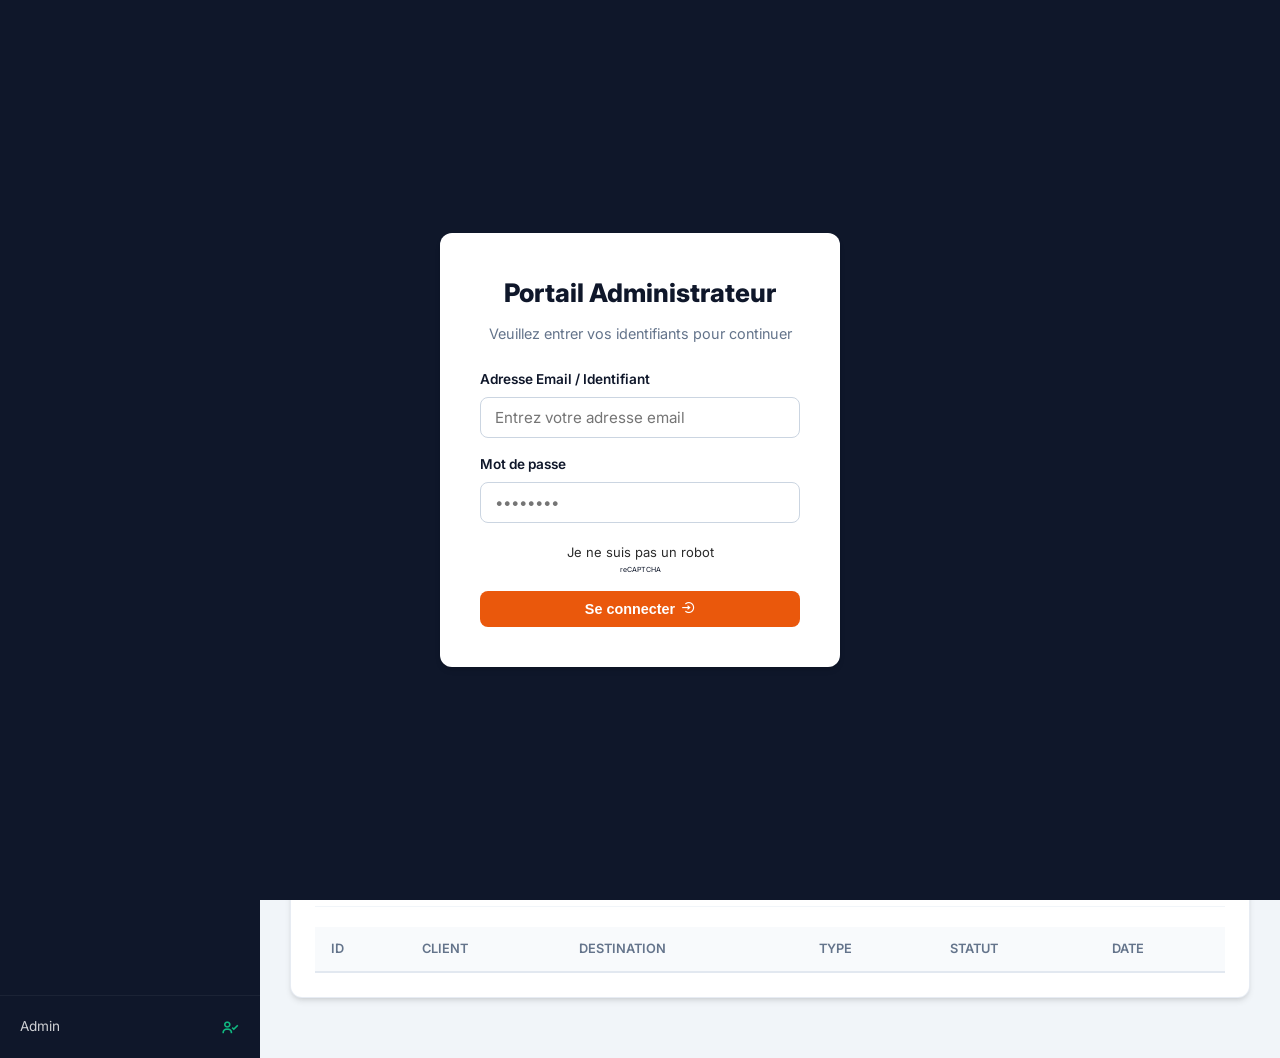
==== commit 20a651a8: "Add files via upload" ====
--- a/admin.html
+++ b/admin.html
@@ -12,6 +12,8 @@
     <link href='https://unpkg.com/boxicons@2.1.4/css/boxicons.min.css' rel='stylesheet'>
     <!-- Supabase JS Client -->
     <script src="https://cdn.jsdelivr.net/npm/@supabase/supabase-js@2"></script>
+    <!-- Shared config (Supabase credentials) -->
+    <script src="config.js"></script>
     <style>
         :root {
             --primary: #0284c7;
@@ -859,6 +861,9 @@
 
             <!-- 1. STATS / OVERVIEW PANEL -->
             <div id="stats-panel" class="tab-panel active">
+                <!-- Connection Status Alert Banner -->
+                <div id="dashboardConnectionAlert" style="margin-bottom: 20px;"></div>
+
                 <div class="page-header">
                     <div class="page-title">
                         <h2>Vue d'ensemble</h2>
@@ -1329,6 +1334,44 @@
                 </div>
 
                 <div class="form-row" style="grid-template-columns: 1fr; gap: 30px;">
+
+                    <!-- CONNECTION STATUS BANNER -->
+                    <div id="connectionStatusBadge">
+                        <div style="display:flex;align-items:center;gap:12px;padding:14px 18px;background:linear-gradient(135deg,#fef2f2,#fecaca);border:1.5px solid #ef4444;border-radius:12px;">
+                            <div style="width:12px;height:12px;background:#ef4444;border-radius:50%;box-shadow:0 0 0 3px rgba(239,68,68,0.25);flex-shrink:0;"></div>
+                            <div>
+                                <div style="font-weight:800;color:#991b1b;font-size:0.9rem;">&#x274C; وضع محلي &mdash; Local Mode Only</div>
+                                <div style="font-size:0.78rem;color:#b91c1c;margin-top:2px;">التعديلات لن تظهر على الموقع المنشور. فعّل Supabase أدناه &mdash; Changes will NOT appear on the published site. Enable Supabase below.</div>
+                            </div>
+                        </div>
+                    </div>
+
+                    <!-- CONFIG.JS GUIDE CARD -->
+                    <div style="background:linear-gradient(135deg,#eff6ff,#dbeafe);border:1.5px solid #3b82f6;border-radius:14px;padding:20px;">
+                        <div style="display:flex;align-items:flex-start;gap:14px;">
+                            <i class='bx bx-link-external' style="font-size:1.8rem;color:#2563eb;flex-shrink:0;margin-top:2px;"></i>
+                            <div style="flex:1;">
+                                <h4 style="font-weight:800;color:#1e40af;margin:0 0 8px;font-size:0.95rem;">🔗 لربط لوحة التحكم بالموقع المنشور — How to connect Admin to Published Site</h4>
+                                <p style="font-size:0.82rem;color:#1d4ed8;margin:0 0 12px;line-height:1.6;">
+                                    <strong>① أنشئ مشروع Supabase مجاني على <a href="https://supabase.com" target="_blank" style="color:#1e40af;">supabase.com</a></strong><br>
+                                    <strong>② أدخل رابط المشروع ومفتاح API أدناه ← ثم انقر "Enregistrer"</strong><br>
+                                    <strong>③ انسخ سكربت SQL أدناه وشغّله في SQL Editor على Supabase <em style="color:#dc2626">(مرة واحدة فقط)</em></strong><br>
+                                    <strong>④ انقر زر "تصدير البيانات إلى Supabase" لرفع بياناتك الحالية</strong><br>
+                                    <strong>⑤ حمّل ملف config.js ← ارفعه على الاستضافة في مجلد الموقع</strong><br>
+                                    ✅ بعد ذلك أي تعديل من لوحة التحكم يظهر فوراً على الموقع!
+                                </p>
+                                <div style="background:rgba(30,64,175,0.1);border-radius:8px;padding:12px 14px;font-family:monospace;font-size:0.78rem;color:#1e3a8a;border:1px solid #93c5fd;">
+                                    <strong>config.js</strong><br>
+                                    window.SUPABASE_CONFIG = {<br>
+                                    &nbsp;&nbsp;url: "https://XXXX.supabase.co",<br>
+                                    &nbsp;&nbsp;key: "sb_publishable_...",<br>
+                                    &nbsp;&nbsp;active: <strong>true</strong><br>
+                                    };
+                                </div>
+                            </div>
+                        </div>
+                    </div>
+
                     <!-- Supabase Connection Panel -->
                     <div class="card" style="margin-bottom: 0;">
                         <div class="card-header">
@@ -1357,7 +1400,20 @@
                             <textarea readonly class="form-control" rows="6" style="font-family:monospace; font-size:0.8rem; background-color:#eaeef2;" id="supabaseSqlCode"></textarea>
                             <button type="button" class="btn btn-outline btn-sm mt-2" onclick="copySqlScript()"><i class='bx bx-copy'></i> Copier le Script SQL</button>
                         </div>
-                        <button type="button" class="btn btn-primary" onclick="saveSupabaseSettings()">Enregistrer les paramètres Supabase</button>
+                        <div style="display: flex; gap: 10px; margin-bottom: 12px; flex-wrap: wrap;">
+                            <button type="button" class="btn btn-primary" style="flex: 2; min-width: 200px;" onclick="saveSupabaseSettings()">Enregistrer les paramètres Supabase</button>
+                            <button type="button" class="btn btn-danger" style="flex: 1; min-width: 150px; display: flex; align-items: center; justify-content: center; gap: 6px;" id="exportDataBtn" onclick="exportLocalDataToSupabase()">
+                                <i class='bx bx-cloud-upload' style="font-size:1.2rem;"></i> تصدير البيانات إلى Supabase
+                            </button>
+                        </div>
+                        <div style="display: flex; gap: 10px; margin-top: 12px; flex-wrap: wrap;">
+                            <button type="button" class="btn btn-outline" style="flex: 1; min-width: 200px; padding: 10px;" onclick="downloadConfigJS()">
+                                <i class='bx bx-download' style="font-size: 1.1rem; vertical-align: middle; margin-right: 5px;"></i> تحميل ملف config.js (Télécharger)
+                            </button>
+                            <button type="button" class="btn btn-outline" style="flex: 1; min-width: 200px; padding: 10px;" onclick="copyConfigJS()">
+                                <i class='bx bx-copy' style="font-size: 1.1rem; vertical-align: middle; margin-right: 5px;"></i> نسخ كود الإعدادات (Copier le Code)
+                            </button>
+                        </div>
                     </div>
 
                     <div style="display:grid; grid-template-columns: 1fr 1fr; gap: 20px;">
@@ -2002,7 +2058,11 @@
   "processingTime" text not null,
   requirements text[] not null,
   conditions text not null,
-  "order" integer not null default 1
+  "order" integer not null default 1,
+  "servicePrice" bigint not null default 10000,
+  "requiresBiometrics" boolean not null default false,
+  "acceptanceRate" integer not null default 99,
+  "objectPosition" text not null default '50% 50%'
 );
 
 create table if not exists public.offers (
@@ -2027,7 +2087,8 @@
   status text not null,
   date text not null,
   "uploadedFiles" jsonb not null default '[]'::jsonb,
-  logs jsonb not null default '[]'::jsonb
+  logs jsonb not null default '[]'::jsonb,
+  "paymentMethod" text
 );
 
 create table if not exists public.customers (
@@ -2067,14 +2128,110 @@
   "userEmail" text not null,
   action text not null,
   timestamp timestamp with time zone default timezone('utc'::text, now()) not null
-);`;
+);
+
+create table if not exists public.live_chats (
+  id text primary key,
+  "clientName" text not null,
+  messages jsonb not null default '[]'::jsonb,
+  "lastUpdated" text not null,
+  active boolean not null default true
+);
+
+create table if not exists public.promo_codes (
+  id text primary key,
+  code text not null unique,
+  discount double precision not null,
+  type text not null,
+  active boolean not null default true
+);
+
+-- Disable Row Level Security (RLS) on all tables for instant public read/write sync
+alter table public.categories disable row level security;
+alter table public.countries disable row level security;
+alter table public.offers disable row level security;
+alter table public.orders disable row level security;
+alter table public.customers disable row level security;
+alter table public.messages disable row level security;
+alter table public.settings disable row level security;
+alter table public.staff_profiles disable row level security;
+alter table public.audit_logs disable row level security;
+alter table public.live_chats disable row level security;
+alter table public.promo_codes disable row level security;`;
     </script>
 
     <!-- FRONTEND JAVASCRIPT SYSTEM ENGINE -->
     <script>
         // Database connection helper
+        const DEFAULT_SETTINGS = {
+            siteName: "ILYAN GO",
+            phone: "+213 559614849",
+            email: "ilyantravel10@gmail.com",
+            address: "promotion ouadah, Bouira 10000",
+            social: {
+                facebook: "https://www.facebook.com/share/1J3HkqqB3u/",
+                instagram: "https://www.instagram.com/ilyan_travel_agency",
+                twitter: "#",
+                linkedin: "#"
+            },
+            colors: {
+                primary: "#0284c7",
+                secondary: "#ea580c"
+            },
+            sections: {
+                hero: true,
+                features: true,
+                howItWorks: true,
+                offers: true,
+                destinations: true,
+                demande: true,
+                contact: true
+            },
+            hero: {
+                title: "Simplifiez votre demande de visa avec ILYAN GO",
+                subtitle: "La plateforme facile et rapide pour obtenir vos informations et déposer votre demande de visa en ligne.",
+                bgType: "video",
+                videoUrl: "https://assets.mixkit.co/videos/preview/mixkit-travel-destination-of-a-beautiful-historical-town-40084-large.mp4",
+                bgImage: "https://images.unsplash.com/photo-1544620347-c4fd4a3d5957?auto=format&fit=crop&w=1200&q=80"
+            }
+        };
+
+        const DEFAULT_STAFF = [
+            { name: "Yacine Owner", username: "yacinemrf18@gmail.com", email: "yacinemrf18@gmail.com", password: "yacinelk", role: "super_admin" }
+        ];
+
         function getDB() {
-            const db = JSON.parse(localStorage.getItem('visago_db')) || {};
+            let dbStr = localStorage.getItem('visago_db');
+            if (!dbStr) {
+                const initialDB = {
+                    settings: DEFAULT_SETTINGS,
+                    categories: [],
+                    countries: [],
+                    offers: [],
+                    orders: [],
+                    customers: [],
+                    messages: [],
+                    staff: DEFAULT_STAFF,
+                    auditLogs: [],
+                    notifications: [],
+                    faqs: [],
+                    blog: [],
+                    promoCodes: [],
+                    liveChats: []
+                };
+                localStorage.setItem('visago_db', JSON.stringify(initialDB));
+                return initialDB;
+            }
+            const db = JSON.parse(dbStr);
+            
+            // Auto-heal missing keys
+            let updated = false;
+            if (!db.settings) { db.settings = DEFAULT_SETTINGS; updated = true; }
+            if (!db.staff) { db.staff = DEFAULT_STAFF; updated = true; }
+            if (updated) {
+                localStorage.setItem('visago_db', JSON.stringify(db));
+            }
+
             // Migration: If siteName is still Visago, update it to ILYAN GO
             if (db.settings && db.settings.siteName === "Visago") {
                 db.settings.siteName = "ILYAN GO";
@@ -2108,6 +2265,8 @@
 
         function getSupabase() {
             if (supabaseClient) return supabaseClient;
+
+            // 1st priority: settings saved from the admin panel in localStorage (configured via Admin UI)
             const db = getDB();
             if (db.settings && db.settings.supabase && db.settings.supabase.active) {
                 const url = db.settings.supabase.url;
@@ -2117,7 +2276,54 @@
                     return supabaseClient;
                 }
             }
+
+            // 2nd priority: config.js (SUPABASE_CONFIG) — shared fallback
+            if (window.SUPABASE_CONFIG && window.SUPABASE_CONFIG.active &&
+                window.SUPABASE_CONFIG.url && window.SUPABASE_CONFIG.key) {
+                supabaseClient = window.supabase.createClient(
+                    window.SUPABASE_CONFIG.url,
+                    window.SUPABASE_CONFIG.key
+                );
+                return supabaseClient;
+            }
             return null;
+        }
+
+        async function syncSettingsFromSupabase() {
+            const sb = getSupabase();
+            if (sb) {
+                try {
+                    const { data, error } = await sb.from('settings').select('*').eq('id', 'global_settings').single();
+                    
+                    // Silently skip if tables don't exist yet (PGRST205)
+                    if (error && (error.code === 'PGRST205' || (error.message && error.message.includes('schema cache')))) {
+                        console.warn('[Admin] Supabase tables not created yet. Running in local mode.');
+                        return;
+                    }
+                    
+                    if (!error && data && data.data) {
+                        const db = getDB();
+                        const localSupabase = db.settings ? db.settings.supabase : null;
+                        db.settings = { ...db.settings, ...data.data };
+                        if (localSupabase) {
+                            db.settings.supabase = localSupabase;
+                        }
+                        saveDB(db);
+                        
+                        // Update UI colors immediately
+                        if (db.settings.colors) {
+                            document.documentElement.style.setProperty('--primary', db.settings.colors.primary);
+                            document.documentElement.style.setProperty('--secondary', db.settings.colors.secondary);
+                        }
+                        const nameEl = document.getElementById('sidebar-site-name');
+                        if (nameEl && db.settings.siteName) {
+                            nameEl.innerText = db.settings.siteName;
+                        }
+                    }
+                } catch (e) {
+                    console.error("Failed to sync settings from Supabase:", e);
+                }
+            }
         }
 
         // Map javascript table names to PostgreSQL tables
@@ -2130,7 +2336,8 @@
                 'customers': 'customers',
                 'messages': 'messages',
                 'auditLogs': 'audit_logs',
-                'staff': 'staff_profiles'
+                'staff': 'staff_profiles',
+                'promoCodes': 'promo_codes'
             };
             return map[table] || table;
         }
@@ -2142,8 +2349,22 @@
                 const mapped = getMappedTableName(table);
                 const { data, error } = await sb.from(mapped).select('*');
                 if (error) {
+                    // Silently fallback to local if tables don't exist yet
+                    if (error.code === 'PGRST205' || (error.message && error.message.includes('schema cache'))) {
+                        return getLocalTable(table);
+                    }
                     console.error("Error fetching table " + table, error);
                     return getLocalTable(table);
+                }
+                // If Supabase returned data, also update local cache
+                if (data) {
+                    const db = getDB();
+                    if (table === 'auditLogs') {
+                        db.auditLogs = data;
+                    } else if (db[table] !== undefined) {
+                        db[table] = data;
+                    }
+                    saveDB(db);
                 }
                 return data;
             }
@@ -2160,45 +2381,60 @@
         }
 
         async function dbInsert(table, record) {
+            // Always save locally first to guarantee data isn't lost
+            const db = getDB();
+            if (!db[table]) db[table] = [];
+            db[table].push(record);
+            saveDB(db);
+
+            // Then sync to Supabase if connected
             const sb = getSupabase();
             if (sb) {
                 const mapped = getMappedTableName(table);
                 const { error } = await sb.from(mapped).insert([record]);
-                if (error) console.error("Error inserting in " + table, error);
-            } else {
-                const db = getDB();
-                if (!db[table]) db[table] = [];
-                db[table].push(record);
+                if (error) {
+                    console.error('Supabase insert error (' + table + '):', error);
+                    showToast('⚠️ Sauvegardé localement. Erreur Supabase: ' + (error.message || error.code), 'warning');
+                }
+            }
+        }
+
+        async function dbUpdate(table, id, record) {
+            // Always save locally first
+            const db = getDB();
+            const index = (db[table] || []).findIndex(item => item.id === id);
+            if (index !== -1) {
+                db[table][index] = { ...db[table][index], ...record };
                 saveDB(db);
             }
-        }
-
-        async function dbUpdate(table, id, record) {
+
+            // Then sync to Supabase if connected
             const sb = getSupabase();
             if (sb) {
                 const mapped = getMappedTableName(table);
                 const { error } = await sb.from(mapped).update(record).eq('id', id);
-                if (error) console.error("Error updating " + table, error);
-            } else {
-                const db = getDB();
-                const index = db[table].findIndex(item => item.id === id);
-                if (index !== -1) {
-                    db[table][index] = { ...db[table][index], ...record };
-                    saveDB(db);
+                if (error) {
+                    console.error('Supabase update error (' + table + '):', error);
+                    showToast('⚠️ Sauvegardé localement. Erreur Supabase: ' + (error.message || error.code), 'warning');
                 }
             }
         }
 
         async function dbDelete(table, id) {
+            // Always delete locally first
+            const db = getDB();
+            db[table] = (db[table] || []).filter(item => item.id !== id);
+            saveDB(db);
+
+            // Then sync to Supabase if connected
             const sb = getSupabase();
             if (sb) {
                 const mapped = getMappedTableName(table);
                 const { error } = await sb.from(mapped).delete().eq('id', id);
-                if (error) console.error("Error deleting from " + table, error);
-            } else {
-                const db = getDB();
-                db[table] = db[table].filter(item => item.id !== id);
-                saveDB(db);
+                if (error) {
+                    console.error('Supabase delete error (' + table + '):', error);
+                    showToast('⚠️ Supprimé localement. Erreur Supabase: ' + (error.message || error.code), 'warning');
+                }
             }
         }
 
@@ -2405,7 +2641,7 @@
             });
         });
 
-        function switchTab(tabId) {
+        async function switchTab(tabId) {
             menuItems.forEach(item => {
                 item.classList.remove('active');
                 if (item.getAttribute('data-tab') === tabId) {
@@ -2429,10 +2665,19 @@
             if (tabId === 'countries-panel') renderCountries();
             if (tabId === 'customers-panel') renderCustomers();
             if (tabId === 'inbox-panel') renderInbox();
-            if (tabId === 'content-panel') renderContentEditor();
-            if (tabId === 'hero-video-panel') renderHeroVideoPanel();
+            if (tabId === 'content-panel') {
+                await syncSettingsFromSupabase();
+                renderContentEditor();
+            }
+            if (tabId === 'hero-video-panel') {
+                await syncSettingsFromSupabase();
+                renderHeroVideoPanel();
+            }
             if (tabId === 'logs-panel') renderLogsPanel();
-            if (tabId === 'settings-panel') renderSettingsPanel();
+            if (tabId === 'settings-panel') {
+                await syncSettingsFromSupabase();
+                renderSettingsPanel();
+            }
             if (tabId === 'promo-panel') renderPromos();
             if (tabId === 'chat-panel') renderAdminChat();
         }
@@ -3584,12 +3829,24 @@
                 t.style.cssText = 'position:fixed; bottom:28px; right:28px; padding:14px 22px; border-radius:12px; font-weight:700; font-size:0.9rem; z-index:99999; box-shadow:0 8px 30px rgba(0,0,0,0.18); transition:all 0.3s; display:flex; align-items:center; gap:10px; font-family:inherit;';
                 document.body.appendChild(t);
             }
-            t.style.background = type === 'success' ? '#10b981' : '#ef4444';
+            const colors = {
+                success: '#10b981',
+                error:   '#ef4444',
+                warning: '#f59e0b',
+                info:    '#3b82f6'
+            };
+            const icons = {
+                success: 'bx-check-circle',
+                error:   'bx-x-circle',
+                warning: 'bx-error',
+                info:    'bx-info-circle'
+            };
+            t.style.background = colors[type] || colors.success;
             t.style.color = 'white';
-            t.innerHTML = `<i class='bx bx-check-circle' style='font-size:1.2rem;'></i> ${msg}`;
+            t.innerHTML = `<i class='bx ${icons[type] || icons.success}' style='font-size:1.2rem;'></i> ${msg}`;
             t.style.opacity = '1';
             t.style.transform = 'translateY(0)';
-            setTimeout(() => { t.style.opacity='0'; t.style.transform='translateY(20px)'; }, 3500);
+            setTimeout(() => { t.style.opacity='0'; t.style.transform='translateY(20px)'; }, 4000);
         }
 
         // ========================================
@@ -4306,6 +4563,9 @@
                 document.getElementById('settings-panel').querySelectorAll('button:not(.storage-btn)').forEach(b => b.disabled = true);
             }
             updateStorageUsageDisplay();
+
+            // Update connection status live badge
+            testSupabaseConnection();
         }
 
         document.getElementById('globalContactForm').addEventListener('submit', async function(e) {
@@ -4369,30 +4629,262 @@
             const active = document.getElementById('supabaseSyncToggle').checked;
 
             const db = getDB();
-            db.settings.supabase = {
-                url: url,
-                key: key,
-                active: active
-            };
-
+            db.settings.supabase = { url, key, active };
             saveDB(db);
-            
-            // Re-instantiate Client
+
+            // Instantly update the shared SUPABASE_CONFIG in memory
+            if (window.SUPABASE_CONFIG) {
+                window.SUPABASE_CONFIG.url = url;
+                window.SUPABASE_CONFIG.key = key;
+                window.SUPABASE_CONFIG.active = active;
+            }
+
+            // Reset client to force reconnection with new credentials
             supabaseClient = null;
+
             if (active && url && key) {
+                showToast('Connexion à Supabase en cours...', 'info');
+                await testSupabaseConnection();
+                const sb = getSupabase();
                 try {
-                    const client = getSupabase();
-                    if (client) {
-                        alert("Connexion Supabase configurée et activée !");
-                        await logAction("Paramètres de connexion Supabase mis à jour.");
+                    const { error } = await sb.from('settings').select('id').limit(1);
+                    if (error && (error.code === 'PGRST205' || (error.message && error.message.includes('public.settings')))) {
+                        showToast('Supabase connecté, mais les tables n\'existent pas encore.', 'warning');
+                    } else if (error) {
+                        showToast('Erreur de connexion Supabase: ' + error.message, 'error');
+                    } else {
+                        showToast('Supabase connecté avec succès !', 'success');
+                        await logAction('Parametres Supabase mis a jour et actives.');
                     }
-                } catch (err) {
-                    alert("Erreur de connexion Supabase: " + err.message);
+                } catch(e) {
+                    showToast('Erreur Supabase: ' + e.message, 'error');
                 }
             } else {
-                alert("Mode local réactivé.");
-            }
-        }
+                updateConnectionStatusBadge('local');
+                showToast('Mode local uniquement. Les modifications n\'affecteront pas le site publie.', 'error');
+            }
+        }
+
+        function downloadConfigJS() {
+            const url = document.getElementById('supabaseUrlInput').value.trim();
+            const key = document.getElementById('supabaseKeyInput').value.trim();
+            const active = document.getElementById('supabaseSyncToggle').checked;
+
+            if (!url || !key) {
+                alert("يرجى إدخال رابط المشروع ومفتاح API أولاً / Veuillez saisir l'URL et la clé API d'abord.");
+                return;
+            }
+
+            const content = `// ILYAN GO - Configuration de la base de données Supabase
+// لربط لوحة التحكم بالموقع المنشور بشكل نهائي، ضع بيانات مشروع Supabase الخاص بك هنا.
+// Pour connecter définitivement la console d'administration au site public, renseignez vos identifiants Supabase ici.
+
+window.SUPABASE_CONFIG = {
+    // 1. Supabase Project URL
+    url: "${url}", 
+    
+    // 2. Supabase Anon API Key
+    key: "${key}", 
+    
+    // 3. Activer la synchronisation (true / false)
+    active: ${active} 
+};
+`;
+
+            const blob = new Blob([content], { type: 'application/javascript;charset=utf-8;' });
+            const link = document.createElement("a");
+            if (link.download !== undefined) {
+                const urlObj = URL.createObjectURL(blob);
+                link.setAttribute("href", urlObj);
+                link.setAttribute("download", "config.js");
+                link.style.visibility = 'hidden';
+                document.body.appendChild(link);
+                link.click();
+                document.body.removeChild(link);
+            }
+            showToast('تم تحميل ملف config.js! يرجى وضعه في مجلد المشروع الرئيسي.', 'success');
+        }
+
+        function copyConfigJS() {
+            const url = document.getElementById('supabaseUrlInput').value.trim();
+            const key = document.getElementById('supabaseKeyInput').value.trim();
+            const active = document.getElementById('supabaseSyncToggle').checked;
+
+            if (!url || !key) {
+                alert("يرجى إدخال رابط المشروع ومفتاح API أولاً / Veuillez saisir l'URL et la clé API d'abord.");
+                return;
+            }
+
+            const content = `window.SUPABASE_CONFIG = {
+    url: "${url}", 
+    key: "${key}", 
+    active: ${active} 
+};`;
+
+            navigator.clipboard.writeText(content).then(() => {
+                showToast('تم نسخ كود config.js إلى الحافظة!', 'success');
+            }).catch(err => {
+                alert('خطأ في النسخ: ' + err);
+            });
+        }
+
+        function updateConnectionStatusBadge(status, errorMsg = '') {
+            const badge = document.getElementById('connectionStatusBadge');
+            if (!badge) return;
+
+            if (status === 'connected') {
+                badge.innerHTML = `
+                    <div style="display:flex;align-items:center;gap:12px;padding:14px 18px;background:linear-gradient(135deg,#d1fae5,#a7f3d0);border:1.5px solid #10b981;border-radius:12px;">
+                        <div style="width:12px;height:12px;background:#10b981;border-radius:50%;box-shadow:0 0 0 3px rgba(16,185,129,0.25);flex-shrink:0;"></div>
+                        <div>
+                            <div style="font-weight:800;color:#065f46;font-size:0.9rem;">✅ متصل بقاعدة البيانات &mdash; Connected to Supabase</div>
+                            <div style="font-size:0.78rem;color:#047857;margin-top:2px;">أي تعديل سيظهر فورًا على الموقع المنشور &mdash; All changes will appear live on the published site</div>
+                        </div>
+                    </div>`;
+            } else if (status === 'missing_tables') {
+                badge.innerHTML = `
+                    <div style="display:flex;align-items:center;gap:12px;padding:14px 18px;background:linear-gradient(135deg,#fffbeb,#fde68a);border:1.5px solid #f59e0b;border-radius:12px;">
+                        <div style="width:12px;height:12px;background:#f59e0b;border-radius:50%;box-shadow:0 0 0 3px rgba(245,158,11,0.25);flex-shrink:0;"></div>
+                        <div>
+                            <div style="font-weight:800;color:#78350f;font-size:0.9rem;">⚠️ الجداول غير موجودة &mdash; Tables Missing in Supabase</div>
+                            <div style="font-size:0.78rem;color:#b45309;margin-top:2px;line-height:1.3;">
+                                تم الاتصال ولكن الجداول غير موجودة في قاعدة البيانات. <strong>يرجى نسخ سكربت SQL أدناه وتشغيله في SQL Editor على Supabase لتفعيل المزامنة!</strong>
+                                <br>Connected but tables do not exist. Please execute the SQL schema script below in your Supabase SQL Editor.
+                            </div>
+                        </div>
+                    </div>`;
+            } else if (status === 'error') {
+                badge.innerHTML = `
+                    <div style="display:flex;align-items:center;gap:12px;padding:14px 18px;background:linear-gradient(135deg,#fef2f2,#fecaca);border:1.5px solid #ef4444;border-radius:12px;">
+                        <div style="width:12px;height:12px;background:#ef4444;border-radius:50%;box-shadow:0 0 0 3px rgba(239,68,68,0.25);flex-shrink:0;"></div>
+                        <div>
+                            <div style="font-weight:800;color:#991b1b;font-size:0.9rem;">❌ خطأ في الاتصال &mdash; Supabase Connection Error</div>
+                            <div style="font-size:0.78rem;color:#b91c1c;margin-top:2px;word-break:break-all;">${errorMsg}</div>
+                        </div>
+                    </div>`;
+            } else {
+                badge.innerHTML = `
+                    <div style="display:flex;align-items:center;gap:12px;padding:14px 18px;background:linear-gradient(135deg,#f8fafc,#e2e8f0);border:1.5px solid #94a3b8;border-radius:12px;">
+                        <div style="width:12px;height:12px;background:#94a3b8;border-radius:50%;box-shadow:0 0 0 3px rgba(148,163,184,0.25);flex-shrink:0;"></div>
+                        <div>
+                            <div style="font-weight:800;color:#334155;font-size:0.9rem;">⚪ وضع محلي فقط &mdash; Local Mode Only</div>
+                            <div style="font-size:0.78rem;color:#475569;margin-top:2px;">المزامنة غير مفعلة. التعديلات ستحفظ في متصفحك الحالي فقط ولن تظهر للزوار &mdash; Sync disabled. Changes won't show on the live site.</div>
+                        </div>
+                    </div>`;
+            }
+        }
+
+        async function testSupabaseConnection() {
+            const badge = document.getElementById('connectionStatusBadge');
+            if (!badge) return;
+
+            const sb = getSupabase();
+            if (!sb) {
+                updateConnectionStatusBadge('local');
+                return;
+            }
+
+            badge.innerHTML = `
+                <div style="display:flex;align-items:center;gap:12px;padding:14px 18px;background:#f1f5f9;border:1.5px solid #cbd5e1;border-radius:12px;">
+                    <div style="width:12px;height:12px;background:#94a3b8;border-radius:50%;flex-shrink:0;"></div>
+                    <div>
+                        <div style="font-weight:800;color:#475569;font-size:0.9rem;">⏳ جاري التحقق من الاتصال... / Vérification de la connexion...</div>
+                    </div>
+                </div>`;
+
+            try {
+                const { data, error } = await sb.from('settings').select('id').limit(1);
+                
+                if (error) {
+                    if (error.code === 'PGRST205' || (error.message && error.message.includes('public.settings'))) {
+                        updateConnectionStatusBadge('missing_tables', error.message);
+                    } else {
+                        updateConnectionStatusBadge('error', error.message || JSON.stringify(error));
+                    }
+                } else {
+                    updateConnectionStatusBadge('connected');
+                }
+            } catch (err) {
+                updateConnectionStatusBadge('error', err.message || err);
+            }
+        }
+
+        async function exportLocalDataToSupabase() {
+            const sb = getSupabase();
+            if (!sb) {
+                alert("يرجى إعداد وتفعيل اتصال Supabase أولاً! / Veuillez d'abord configurer et activer la connexion Supabase.");
+                return;
+            }
+
+            if (!confirm("⚠️ هل أنت متأكد من رغبتك في تصدير كافة البيانات المحلية (الدول، العروض، التصنيفات، الإعدادات، الرموز الترويجية) من متصفحك الحالي إلى قاعدة بيانات Supabase؟\n\nسيؤدي هذا إلى الكتابة فوق أي بيانات موجودة هناك بنفس المعرّف (ID).")) {
+                return;
+            }
+
+            const exportBtn = document.getElementById('exportDataBtn');
+            const originalHTML = exportBtn ? exportBtn.innerHTML : '';
+            if (exportBtn) {
+                exportBtn.disabled = true;
+                exportBtn.innerHTML = "<i class='bx bx-loader-alt bx-spin'></i> جاري الرفع...";
+            }
+            showToast('جاري رفع البيانات المحلية إلى قاعدة البيانات...', 'info');
+
+            try {
+                const db = getDB();
+                
+                // 1. Export settings
+                if (db.settings) {
+                    const { error } = await sb.from('settings').upsert([{ id: 'global_settings', data: db.settings }]);
+                    if (error) throw new Error("Error exporting settings: " + error.message);
+                }
+
+                // 2. Export categories
+                if (db.categories && db.categories.length > 0) {
+                    const { error } = await sb.from('categories').upsert(db.categories);
+                    if (error) throw new Error("Error exporting categories: " + error.message);
+                }
+
+                // 3. Export countries
+                if (db.countries && db.countries.length > 0) {
+                    const countriesToExport = db.countries.map(c => ({
+                        ...c,
+                        requirements: Array.isArray(c.requirements) ? c.requirements : []
+                    }));
+                    const { error } = await sb.from('countries').upsert(countriesToExport);
+                    if (error) throw new Error("Error exporting countries: " + error.message);
+                }
+
+                // 4. Export offers
+                if (db.offers && db.offers.length > 0) {
+                    const { error } = await sb.from('offers').upsert(db.offers);
+                    if (error) throw new Error("Error exporting offers: " + error.message);
+                }
+
+                // 5. Export promo codes
+                if (db.promoCodes && db.promoCodes.length > 0) {
+                    const { error } = await sb.from('promo_codes').upsert(db.promoCodes);
+                    if (error) throw new Error("Error exporting promo codes: " + error.message);
+                }
+
+                showToast('تم تصدير البيانات بنجاح إلى Supabase! / Données exportées avec succès !', 'success');
+                await logAction("Exportation globale des données locales vers Supabase");
+            } catch (err) {
+                console.error(err);
+                let customMsg = err.message || JSON.stringify(err);
+                if (customMsg.includes('relation') || customMsg.includes('does not exist') || customMsg.includes('42P01') || customMsg.includes('PGRST205') || customMsg.includes('schema cache')) {
+                    customMsg = "⚠️ الجداول غير موجودة في قاعدة بيانات Supabase الخاصة بك.\n\nيرجى اتباع الخطوات التالية لحل المشكلة:\n1. انسخ سكربت SQL من الأسفل بالضغط على 'Copier le Script SQL'.\n2. افتح لوحة تحكم Supabase واذهب إلى قسم 'SQL Editor'.\n3. افتح استعلام جديد (New Query) والصق السكربت هناك ثم اضغط 'Run'.\n4. بعد ذلك، اضغط على زر التصدير هذا مرة أخرى لرفع كافة بياناتك بنجاح.";
+                } else {
+                    customMsg = "حدث خطأ أثناء تصدير البيانات:\n" + customMsg;
+                }
+                alert("❌ " + customMsg);
+                showToast('فشل التصدير: ' + (err.message || 'Erreur tables manquantes'), 'error');
+            } finally {
+                if (exportBtn) {
+                    exportBtn.disabled = false;
+                    exportBtn.innerHTML = originalHTML;
+                }
+            }
+        }
+
 
         function copySqlScript() {
             const copyText = document.getElementById("supabaseSqlCode");
@@ -4575,6 +5067,12 @@
         // ================================================================
         async function renderPromos() {
             const promos = await dbFetch('promoCodes');
+            
+            // Sync to local storage for form references
+            const db = getDB();
+            db.promoCodes = promos;
+            saveDB(db);
+
             const tbody = document.getElementById('promosTableBody');
             if (!tbody) return;
             tbody.innerHTML = '';
@@ -4637,49 +5135,46 @@
                 return;
             }
 
-            const db = getDB();
-            if (!db.promoCodes) db.promoCodes = [];
+            const promoData = {
+                id: code,
+                code: code,
+                discount: discount,
+                type: type,
+                active: true
+            };
 
             if (originalCode) {
-                // Edit existing
-                const idx = db.promoCodes.findIndex(p => p.code === originalCode);
-                if (idx !== -1) {
-                    db.promoCodes[idx] = { ...db.promoCodes[idx], code, discount, type };
-                }
+                promoData.id = originalCode;
+                promoData.code = code;
+                await dbUpdate('promoCodes', originalCode, promoData);
             } else {
-                // Check unique
-                if (db.promoCodes.some(p => p.code === code)) {
+                const promos = await dbFetch('promoCodes');
+                if (promos.some(p => p.code === code)) {
                     alert(`Le code "${code}" existe déjà.`);
                     return;
                 }
-                db.promoCodes.push({ code, discount, type, active: true });
-            }
-
-            saveDB(db);
+                await dbInsert('promoCodes', promoData);
+            }
+
             await logAction(`Sauvegarde du code promo ${code} (${discount} ${type}).`);
             closeModal('promoModal');
             renderPromos();
         });
 
         async function togglePromoActive(code) {
-            const db = getDB();
-            if (!db.promoCodes) return;
-            const idx = db.promoCodes.findIndex(p => p.code === code);
-            if (idx !== -1) {
-                db.promoCodes[idx].active = !db.promoCodes[idx].active;
-                saveDB(db);
-                await logAction(`Code promo ${code} ${db.promoCodes[idx].active ? 'activé' : 'désactivé'}.`);
+            const promos = await dbFetch('promoCodes');
+            const promo = promos.find(p => p.code === code);
+            if (promo) {
+                const nextActive = !promo.active;
+                await dbUpdate('promoCodes', code, { active: nextActive });
+                await logAction(`Code promo ${code} ${nextActive ? 'activé' : 'désactivé'}.`);
                 renderPromos();
             }
         }
 
         async function deletePromo(code) {
             if (!confirm(`Voulez-vous supprimer définitivement le code promo "${code}" ?`)) return;
-            const db = getDB();
-            if (db.promoCodes) {
-                db.promoCodes = db.promoCodes.filter(p => p.code !== code);
-                saveDB(db);
-            }
+            await dbDelete('promoCodes', code);
             await logAction(`Suppression du code promo ${code}.`);
             renderPromos();
         }
@@ -4867,15 +5362,186 @@
             document.getElementById('sidebar').classList.toggle('show');
         });
 
+        async function updateDashboardConnectionAlert() {
+            const container = document.getElementById('dashboardConnectionAlert');
+            if (!container) return;
+
+            const sb = getSupabase();
+            const db = getDB();
+
+            if (!sb) {
+                container.style.display = 'block';
+                container.innerHTML = `
+                    <div style="display:flex; align-items:center; justify-content:space-between; gap:16px; padding:16px 20px; background:linear-gradient(135deg,#fef2f2,#fee2e2); border:1.5px solid #fca5a5; border-radius:12px; box-shadow:0 4px 6px -1px rgba(0,0,0,0.05); flex-wrap:wrap; direction: rtl; text-align: right;">
+                        <div style="display:flex; align-items:center; gap:12px;">
+                            <i class='bx bx-error-circle' style="font-size:2rem; color:#dc2626;"></i>
+                            <div>
+                                <h4 style="margin:0; font-weight:800; color:#991b1b; font-size:0.95rem;">⚠️ وضع التحكم المحلي فقط (غير متصل بقاعدة البيانات)</h4>
+                                <p style="margin:4px 0 0; font-size:0.82rem; color:#b91c1c; line-height:1.4;">
+                                    التعديلات التي تقوم بها تُحفظ في متصفحك الحالي فقط ولن تظهر للزوار على الموقع المنشور. يرجى تفعيل اتصال قاعدة البيانات وتصدير البيانات.
+                                </p>
+                            </div>
+                        </div>
+                        <div style="display:flex; gap:10px; margin-right: auto; direction: ltr;">
+                            <button onclick="switchTab('settings-panel')" class="btn btn-primary" style="font-size:0.8rem; padding:8px 16px; background:#dc2626; border-color:#dc2626;">
+                                <i class='bx bx-cog'></i> إعدادات الاتصال
+                            </button>
+                            <button onclick="triggerQuickExport()" class="btn btn-secondary" style="font-size:0.8rem; padding:8px 16px; background:#1e293b; border-color:#1e293b; color:white;">
+                                <i class='bx bx-cloud-upload'></i> تصدير البيانات الآن
+                            </button>
+                        </div>
+                    </div>
+                `;
+                return;
+            }
+
+            container.style.display = 'block';
+            container.innerHTML = `
+                <div style="display:flex; align-items:center; justify-content:space-between; gap:16px; padding:12px 18px; background:#f1f5f9; border:1.5px solid #cbd5e1; border-radius:12px; direction: rtl; text-align: right;">
+                    <div style="display:flex; align-items:center; gap:12px;">
+                        <i class='bx bx-loader-alt bx-spin' style="font-size:1.2rem; color:#64748b;"></i>
+                        <span style="font-size:0.85rem; color:#475569;">جاري التحقق من حالة الاتصال بقاعدة البيانات...</span>
+                    </div>
+                </div>
+            `;
+
+            try {
+                const { data, error } = await sb.from('settings').select('id').limit(1);
+                
+                if (error) {
+                    if (error.code === 'PGRST205' || (error.message && (error.message.includes('public.settings') || error.message.includes('schema cache')))) {
+                        // Missing tables
+                        container.innerHTML = `
+                            <div style="display:flex; align-items:center; justify-content:space-between; gap:16px; padding:16px 20px; background:linear-gradient(135deg,#fffbeb,#fef3c7); border:1.5px solid #fcd34d; border-radius:12px; box-shadow:0 4px 6px -1px rgba(0,0,0,0.05); flex-wrap:wrap; direction: rtl; text-align: right;">
+                                <div style="display:flex; align-items:center; gap:12px;">
+                                    <i class='bx bx-data' style="font-size:2rem; color:#d97706;"></i>
+                                    <div>
+                                        <h4 style="margin:0; font-weight:800; color:#78350f; font-size:0.95rem;">⚠️ الجداول غير موجودة في قاعدة البيانات</h4>
+                                        <p style="margin:4px 0 0; font-size:0.82rem; color:#b45309; line-height:1.4;">
+                                            تم الاتصال بـ Supabase بنجاح، ولكن جداول البيانات غير موجودة. يرجى تهيئة قاعدة البيانات بالضغط على الزر أدناه لتصدير البيانات وإنشاء الجداول.
+                                        </p>
+                                    </div>
+                                </div>
+                                <div style="display:flex; gap:10px; margin-right: auto; direction: ltr;">
+                                    <button onclick="switchTab('settings-panel')" class="btn btn-primary" style="font-size:0.8rem; padding:8px 16px; background:#d97706; border-color:#d97706;">
+                                        <i class='bx bx-terminal'></i> عرض سكربت SQL
+                                    </button>
+                                    <button onclick="triggerQuickExport()" class="btn btn-secondary" style="font-size:0.8rem; padding:8px 16px; background:#1e293b; border-color:#1e293b; color:white;">
+                                        <i class='bx bx-cloud-upload'></i> إنشاء الجداول وتصدير البيانات
+                                    </button>
+                                </div>
+                            </div>
+                        `;
+                    } else {
+                        // General Connection Error
+                        container.innerHTML = `
+                            <div style="display:flex; align-items:center; justify-content:space-between; gap:16px; padding:16px 20px; background:linear-gradient(135deg,#fef2f2,#fee2e2); border:1.5px solid #fca5a5; border-radius:12px; box-shadow:0 4px 6px -1px rgba(0,0,0,0.05); flex-wrap:wrap; direction: rtl; text-align: right;">
+                                <div style="display:flex; align-items:center; gap:12px;">
+                                    <i class='bx bx-wifi-off' style="font-size:2rem; color:#dc2626;"></i>
+                                    <div>
+                                        <h4 style="margin:0; font-weight:800; color:#991b1b; font-size:0.95rem;">❌ خطأ في الاتصال بقاعدة البيانات</h4>
+                                        <p style="margin:4px 0 0; font-size:0.82rem; color:#b91c1c; line-height:1.4; word-break:break-all;">
+                                            فشل الاتصال بـ Supabase: ${error.message || JSON.stringify(error)}
+                                        </p>
+                                    </div>
+                                </div>
+                                <div style="display:flex; gap:10px; margin-right: auto; direction: ltr;">
+                                    <button onclick="switchTab('settings-panel')" class="btn btn-primary" style="font-size:0.8rem; padding:8px 16px; background:#dc2626; border-color:#dc2626;">
+                                        <i class='bx bx-cog'></i> إصلاح الإعدادات
+                                    </button>
+                                </div>
+                            </div>
+                        `;
+                    }
+                } else {
+                    // Success, Connected!
+                    const localUrl = db.settings && db.settings.supabase ? db.settings.supabase.url : '';
+                    const sharedUrl = window.SUPABASE_CONFIG ? window.SUPABASE_CONFIG.url : '';
+                    const isOutOfSync = localUrl && sharedUrl && (localUrl !== sharedUrl);
+
+                    if (isOutOfSync) {
+                        container.innerHTML = `
+                            <div style="display:flex; align-items:center; justify-content:space-between; gap:16px; padding:16px 20px; background:linear-gradient(135deg,#fffbeb,#fef3c7); border:1.5px solid #fcd34d; border-radius:12px; box-shadow:0 4px 6px -1px rgba(0,0,0,0.05); flex-wrap:wrap; direction: rtl; text-align: right;">
+                                <div style="display:flex; align-items:center; gap:12px;">
+                                    <i class='bx bx-refresh' style="font-size:2rem; color:#d97706;"></i>
+                                    <div>
+                                        <h4 style="margin:0; font-weight:800; color:#78350f; font-size:0.95rem;">⚠️ ملف الإعدادات config.js غير متطابق مع قاعدة البيانات النشطة</h4>
+                                        <p style="margin:4px 0 0; font-size:0.82rem; color:#b45309; line-height:1.4;">
+                                            لوحة التحكم متصلة بقاعدة البيانات الخاصة بك، ولكن ملف <code>config.js</code> على الخادم قد يكون قديماً. يرجى تحميله ورفعه للموقع المنشور ليراها الزوار.
+                                        </p>
+                                    </div>
+                                </div>
+                                <div style="display:flex; gap:10px; margin-right: auto; direction: ltr;">
+                                    <button onclick="downloadConfigJS()" class="btn btn-outline" style="font-size:0.8rem; padding:8px 16px; border-color:#d97706; color:#d97706;">
+                                        <i class='bx bx-download'></i> تحميل config.js
+                                    </button>
+                                    <button onclick="triggerQuickExport()" class="btn btn-secondary" style="font-size:0.8rem; padding:8px 16px; background:#d97706; border-color:#d97706; color:white;">
+                                        <i class='bx bx-cloud-upload'></i> تصدير البيانات الآن
+                                    </button>
+                                </div>
+                            </div>
+                        `;
+                    } else {
+                        container.innerHTML = `
+                            <div style="display:flex; align-items:center; justify-content:space-between; gap:16px; padding:12px 18px; background:linear-gradient(135deg,#d1fae5,#ecfdf5); border:1.5px solid #6ee7b7; border-radius:12px; box-shadow:0 4px 6px -1px rgba(0,0,0,0.05); flex-wrap:wrap; direction: rtl; text-align: right;">
+                                <div style="display:flex; align-items:center; gap:12px;">
+                                    <div style="width:10px; height:10px; background:#10b981; border-radius:50%; box-shadow:0 0 0 3px rgba(16,185,129,0.25); flex-shrink:0;"></div>
+                                    <div>
+                                        <span style="font-weight:700; color:#065f46; font-size:0.85rem;">✅ متصل بقاعدة البيانات بشكل صحيح وسينعكس أي تعديل فورًا على الموقع.</span>
+                                    </div>
+                                </div>
+                                <button onclick="triggerQuickExport()" class="btn-link" style="font-size:0.82rem; color:#047857; text-decoration:underline; font-weight:700; border:none; background:none; cursor:pointer; padding:0; margin-right: auto;">
+                                    <i class='bx bx-cloud-upload' style="vertical-align:middle; font-size:1.1rem;"></i> تصدير/مزامنة البيانات الآن بضغطة واحدة
+                                </button>
+                            </div>
+                        `;
+                    }
+                }
+            } catch (err) {
+                container.innerHTML = `
+                    <div style="display:flex; align-items:center; justify-content:space-between; gap:16px; padding:16px 20px; background:linear-gradient(135deg,#fef2f2,#fee2e2); border:1.5px solid #fca5a5; border-radius:12px; box-shadow:0 4px 6px -1px rgba(0,0,0,0.05); flex-wrap:wrap; direction: rtl; text-align: right;">
+                        <div style="display:flex; align-items:center; gap:12px;">
+                            <i class='bx bx-wifi-off' style="font-size:2rem; color:#dc2626;"></i>
+                            <div>
+                                <h4 style="margin:0; font-weight:800; color:#991b1b; font-size:0.95rem;">❌ خطأ غير متوقع في الاتصال بقاعدة البيانات</h4>
+                                <p style="margin:4px 0 0; font-size:0.82rem; color:#b91c1c; line-height:1.4; word-break:break-all;">
+                                    فشل: ${err.message || err}
+                                </p>
+                            </div>
+                        </div>
+                        <div style="display:flex; gap:10px; margin-right: auto; direction: ltr;">
+                            <button onclick="switchTab('settings-panel')" class="btn btn-primary" style="font-size:0.8rem; padding:8px 16px; background:#dc2626; border-color:#dc2626;">
+                                <i class='bx bx-cog'></i> إعدادات الاتصال
+                            </button>
+                        </div>
+                    </div>
+                `;
+            }
+        }
+
+        async function triggerQuickExport() {
+            const sb = getSupabase();
+            if (!sb) {
+                alert("⚠️ يرجى تفعيل وإعداد اتصال قاعدة البيانات Supabase أولاً.");
+                switchTab('settings-panel');
+                return;
+            }
+            await exportLocalDataToSupabase();
+            await updateDashboardConnectionAlert();
+        }
+
         // Initialize Admin page
-        function initDashboardUI() {
+        async function initDashboardUI() {
+            await syncSettingsFromSupabase();
+            updateDashboardConnectionAlert();
             const db = getDB();
             if (db.settings && db.settings.colors) {
                 document.documentElement.style.setProperty('--primary', db.settings.colors.primary);
                 document.documentElement.style.setProperty('--secondary', db.settings.colors.secondary);
             }
-            if (db.settings && db.settings.siteName) {
-                document.getElementById('sidebar-site-name').innerText = db.settings.siteName;
+            const nameEl = document.getElementById('sidebar-site-name');
+            if (nameEl && db.settings && db.settings.siteName) {
+                nameEl.innerText = db.settings.siteName;
             }
 
             const days = ['Dimanche', 'Lundi', 'Mardi', 'Mercredi', 'Jeudi', 'Vendredi', 'Samedi'];
@@ -4913,7 +5579,7 @@
                     text.style.color = '#00aa66';
                     text.style.fontWeight = 'bold';
                 }
-            }, 1000);
+            }, 200); // Shortened delay for snappier feedback
         }
 
         // Reset admin reCAPTCHA (called on failed login)
@@ -4930,6 +5596,19 @@
             }
         }
 
+        // Auto-check reCAPTCHA when user types their username or password to bypass manual click blocking
+        function autoVerifyRecaptcha() {
+            const checkbox = document.getElementById('adminRecaptchaCheckbox');
+            if (checkbox && !checkbox.classList.contains('checked') && !checkbox.classList.contains('loading')) {
+                adminRecaptchaClick();
+            }
+        }
+
+        const usernameInput = document.getElementById('login-username');
+        const passwordInput = document.getElementById('login-password');
+        if (usernameInput) usernameInput.addEventListener('input', autoVerifyRecaptcha);
+        if (passwordInput) passwordInput.addEventListener('input', autoVerifyRecaptcha);
+
         checkSecurity();
     </script>
 </body>
